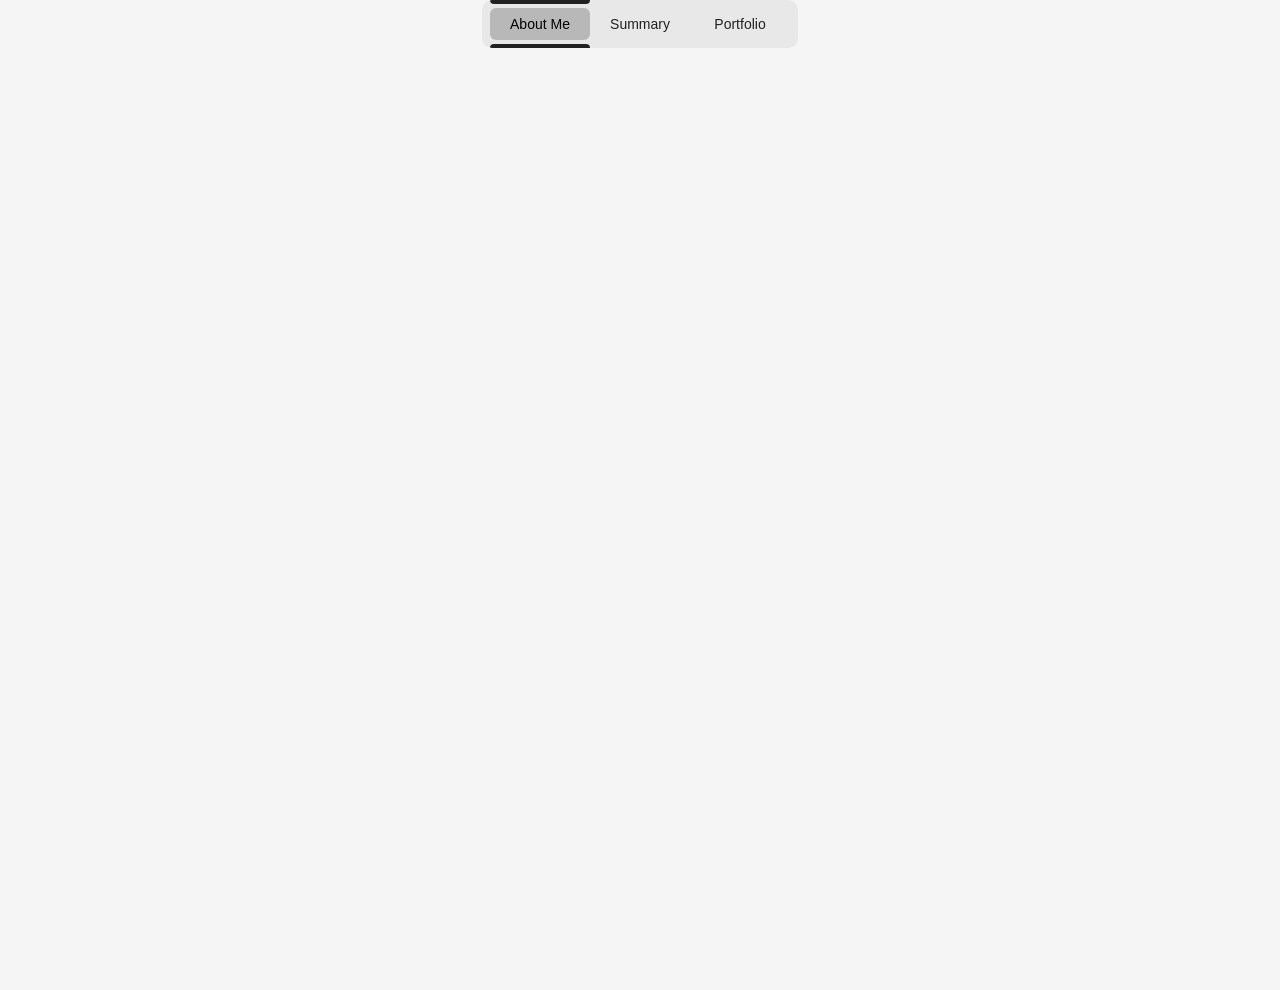
==== index.html @ 5b633ec9 "New test" ====
<!DOCTYPE html>
<html lang="en">
<head>
    <meta charset="UTF-8">
    <meta name="viewport" content="width=device-width, initial-scale=1.0">
    <title>Navneet || Main Dashboard</title>
    <link rel="stylesheet" href="/css/bottom_nav.css">
    <link rel="stylesheet" href="/css/main.css">
    <link rel="stylesheet" href="/css/photos.css">
</head>
<body>
<!-- From Uiverse.io by GustavoAlmeidaPuff --> 
<input type="checkbox" id="theme-mode" class="mode" hidden="" />
<div class="container">
  <div class="wrap">
    <input
      checked=""
      type="radio"
      id="rd-1"
      name="radio"
      class="rd-1"
      hidden=""
    />
    <label for="rd-1" class="label" style="--index: 0;"
      ><span>About Me</span></label
    >

    <input type="radio" id="rd-2" name="radio" class="rd-2" hidden="" />
    <label for="rd-2" class="label" style="--index: 1;"
      ><span>Summary</span></label
    >

    <input type="radio" id="rd-3" name="radio" class="rd-3" hidden="" />
    <label for="rd-3" class="label" style="--index: 2;"
      ><span>Portfolio</span></label
    >

    <div class="bar"></div>
    <div class="slidebar"></div>
  </div>
</div>

    <main>



    </main>

    <section id="photos">
        <!-- From Uiverse.io by ilkhoeri --> 
<div class="wrapper">
  <div class="inner" style="--quantity: 10;">
    <div class="card" style="--index: 0;--color-card: 142, 249, 252;">
      <div class="img"></div>
    </div>
    <div class="card" style="--index: 1;--color-card: 142, 252, 204;">
      <div class="img"></div>
    </div>
    <div class="card" style="--index: 2;--color-card: 142, 252, 157;">
      <div class="img"></div>
    </div>
    <div class="card" style="--index: 3;--color-card: 215, 252, 142;">
      <div class="img"></div>
    </div>
    <div class="card" style="--index: 4;--color-card: 252, 252, 142;">
      <div class="img"></div>
    </div>
    <div class="card" style="--index: 5;--color-card: 252, 208, 142;">
      <div class="img"></div>
    </div>
    <div class="card" style="--index: 6;--color-card: 252, 142, 142;">
      <div class="img"></div>
    </div>
    <div class="card" style="--index: 7;--color-card: 252, 142, 239;">
      <div class="img"></div>
    </div>
    <div class="card" style="--index: 8;--color-card: 204, 142, 252;">
      <div class="img"></div>
    </div>
    <div class="card" style="--index: 9;--color-card: 142, 202, 252;">
      <div class="img"></div>
    </div>
  </div>
</div>

    </section>
    
</body>
</html>
---- css/bottom_nav.css ----
/* From Uiverse.io by GustavoAlmeidaPuff */ 
/* theme-mode-style */
.mode + .container {
  --color-pure: #000;
  --color-primary: #e8e8e8;
  --color-secondary: #212121;
  --muted: #b8b8b8;
}
.mode:checked + .container {
  --color-pure: #fff;
  --color-primary: #212121;
  --color-secondary: #fff;
  --muted: #383838;
}
.container {
  position: absolute;
  width: 100%;
  height: 110%;
  display: flex;
    align-items: center;
  flex-direction: column;
}
.container .theme {
  color: var(--color-secondary);
  background-color: var(--color-primary);
  position: relative;
  cursor: pointer;
  z-index: 9;
  -webkit-user-select: none;
  user-select: none;
  border: 1px solid var(--muted);
  border-radius: calc(var(--round) - var(--p-y));
  margin-left: calc(var(--p-x) * 2);
  display: flex;
  align-items: center;
  justify-content: center;
  padding: 5px;
  transition: background-color 0.25s linear;
}
.container .theme:hover {
  background-color: var(--muted);
}
.container .theme::before {
  content: "";
  position: absolute;
  left: calc(var(--p-x) * -1);
  width: 1px;
  height: 100%;
  background-color: var(--muted);
}
.container .theme span {
  border: none;
  outline: none;
  background-color: transparent;
  padding: 0.125rem;
  border-radius: 9999px;
  align-items: center;
  justify-content: center;
}
.mode:checked + .container .theme span.light,
.mode + .container .theme span.dark {
  display: none;
}
.mode + .container .theme span.light,
.mode:checked + .container .theme span.dark {
  display: flex;
}
.container .theme svg {
  stroke-linejoin: round;
  stroke-linecap: round;
  stroke: currentColor;
  fill: none;
  height: 22px;
  width: 22px;
}

/* main style */
.wrap {
  --round: 10px;
  --p-x: 8px;
  --p-y: 4px;
  --w-label: 100px;
  display: flex;
  align-items: center;
  padding: var(--p-y) var(--p-x);
  position: relative;
  background: var(--color-primary);
  border-radius: var(--round);
  max-width: 100%;
  overflow-x: auto;
  scrollbar-width: none;
  -webkit-overflow-scrolling: touch;
  top: 0;
  z-index: 1;
}

.wrap input {
  height: 0;
  width: 0;
  position: absolute;
  overflow: hidden;
  display: none;
  visibility: hidden;
}

.label {
  cursor: pointer;
  outline: none;
  font-size: 0.875rem;
  letter-spacing: initial;
  font-weight: 500;
  color: var(--color-secondary);
  background: transparent;
  padding: 12px 16px;
  width: var(--w-label);
  min-width: var(--w-label);
  text-decoration: none;
  -webkit-user-select: none;
  user-select: none;
  transition: color 0.25s ease;
  outline-offset: -6px;
  display: flex;
  align-items: center;
  justify-content: center;
  position: relative;
  z-index: 2;
  -webkit-tap-highlight-color: transparent;
}
.label span {
  overflow: hidden;
  display: -webkit-box;
  -webkit-box-orient: vertical;
  -webkit-line-clamp: 1;
}

.wrap input[class*="rd-"]:checked + label {
  color: var(--color-pure);
}

.bar {
  display: flex;
  align-items: center;
  justify-content: center;
  flex-shrink: 0;
  position: absolute;
  transform-origin: 0 0 0;
  height: 100%;
  width: var(--w-label);
  z-index: 0;
  transition: transform 0.5s cubic-bezier(0.33, 0.83, 0.99, 0.98);
}
.bar::before,
.bar::after {
  content: "";
  position: absolute;
  height: 4px;
  width: 100%;
  background: var(--color-secondary);
}
.bar::before {
  top: 0;
  border-radius: 0 0 9999px 9999px;
}
.bar::after {
  bottom: 0;
  border-radius: 9999px 9999px 0 0;
}

.slidebar {
  position: absolute;
  height: calc(100% - (var(--p-y) * 4));
  width: var(--w-label);
  border-radius: calc(var(--round) - var(--p-y));
  background: var(--muted);
  transform-origin: 0 0 0;
  z-index: 0;
  transition: transform 0.5s cubic-bezier(0.33, 0.83, 0.99, 0.98);
}

.rd-1:checked ~ .bar,
.rd-1:checked ~ .slidebar,
.rd-1 + label:hover ~ .slidebar {
  transform: translateX(0) scaleX(1);
}
.rd-2:checked ~ .bar,
.rd-2:checked ~ .slidebar,
.rd-2 + label:hover ~ .slidebar {
  transform: translateX(100%) scaleX(1);
}
.rd-3:checked ~ .bar,
.rd-3:checked ~ .slidebar,
.rd-3 + label:hover ~ .slidebar {
  transform: translateX(200%) scaleX(1);
}
---- css/main.css ----
*{
    margin: 0;
    padding: 0;
    box-sizing: border-box;
}

body{
    font-family: 'Poppins', sans-serif;
    background-color: #f5f5f5;
    box-sizing: border-box;
    margin: 0;
    padding: 0;
}

header{
    background-color: #333;
    color: #fff;
    padding: 20px;
    text-align: center;
}

a{
    color: #fff;
    text-decoration: none;
    margin: 0 15px;
}
---- css/photos.css ----
/* From Uiverse.io by ilkhoeri */ 
.wrapper {
  width: 100%;
  height: 100%;
  position: relative;
  text-align: center;
  display: flex;
  align-items: center;
  justify-content: center;
  overflow: hidden;
}

.inner {
  --w: 100px;
  --h: 150px;
  --translateZ: calc((var(--w) + var(--h)) + 0px);
  --rotateX: -15deg;
  --perspective: 1000px;
  position: absolute;
  width: var(--w);
  height: var(--h);
  top: 25%;
  left: calc(50% - (var(--w) / 2) - 2.5px);
  z-index: 2;
  transform-style: preserve-3d;
  transform: perspective(var(--perspective));
  animation: rotating 20s linear infinite; /* */
}
@keyframes rotating {
  from {
    transform: perspective(var(--perspective)) rotateX(var(--rotateX))
      rotateY(0);
  }
  to {
    transform: perspective(var(--perspective)) rotateX(var(--rotateX))
      rotateY(1turn);
  }
}

.card {
  position: absolute;
  border: 2px solid rgba(var(--color-card));
  border-radius: 12px;
  overflow: hidden;
  inset: 0;
  transform: rotateY(calc((360deg / var(--quantity)) * var(--index)))
    translateZ(var(--translateZ));
}

.img {
  width: 100%;
  height: 100%;
  object-fit: cover;
  background: #0000
    radial-gradient(
      circle,
      rgba(var(--color-card), 0.2) 0%,
      rgba(var(--color-card), 0.6) 80%,
      rgba(var(--color-card), 0.9) 100%
    );
}
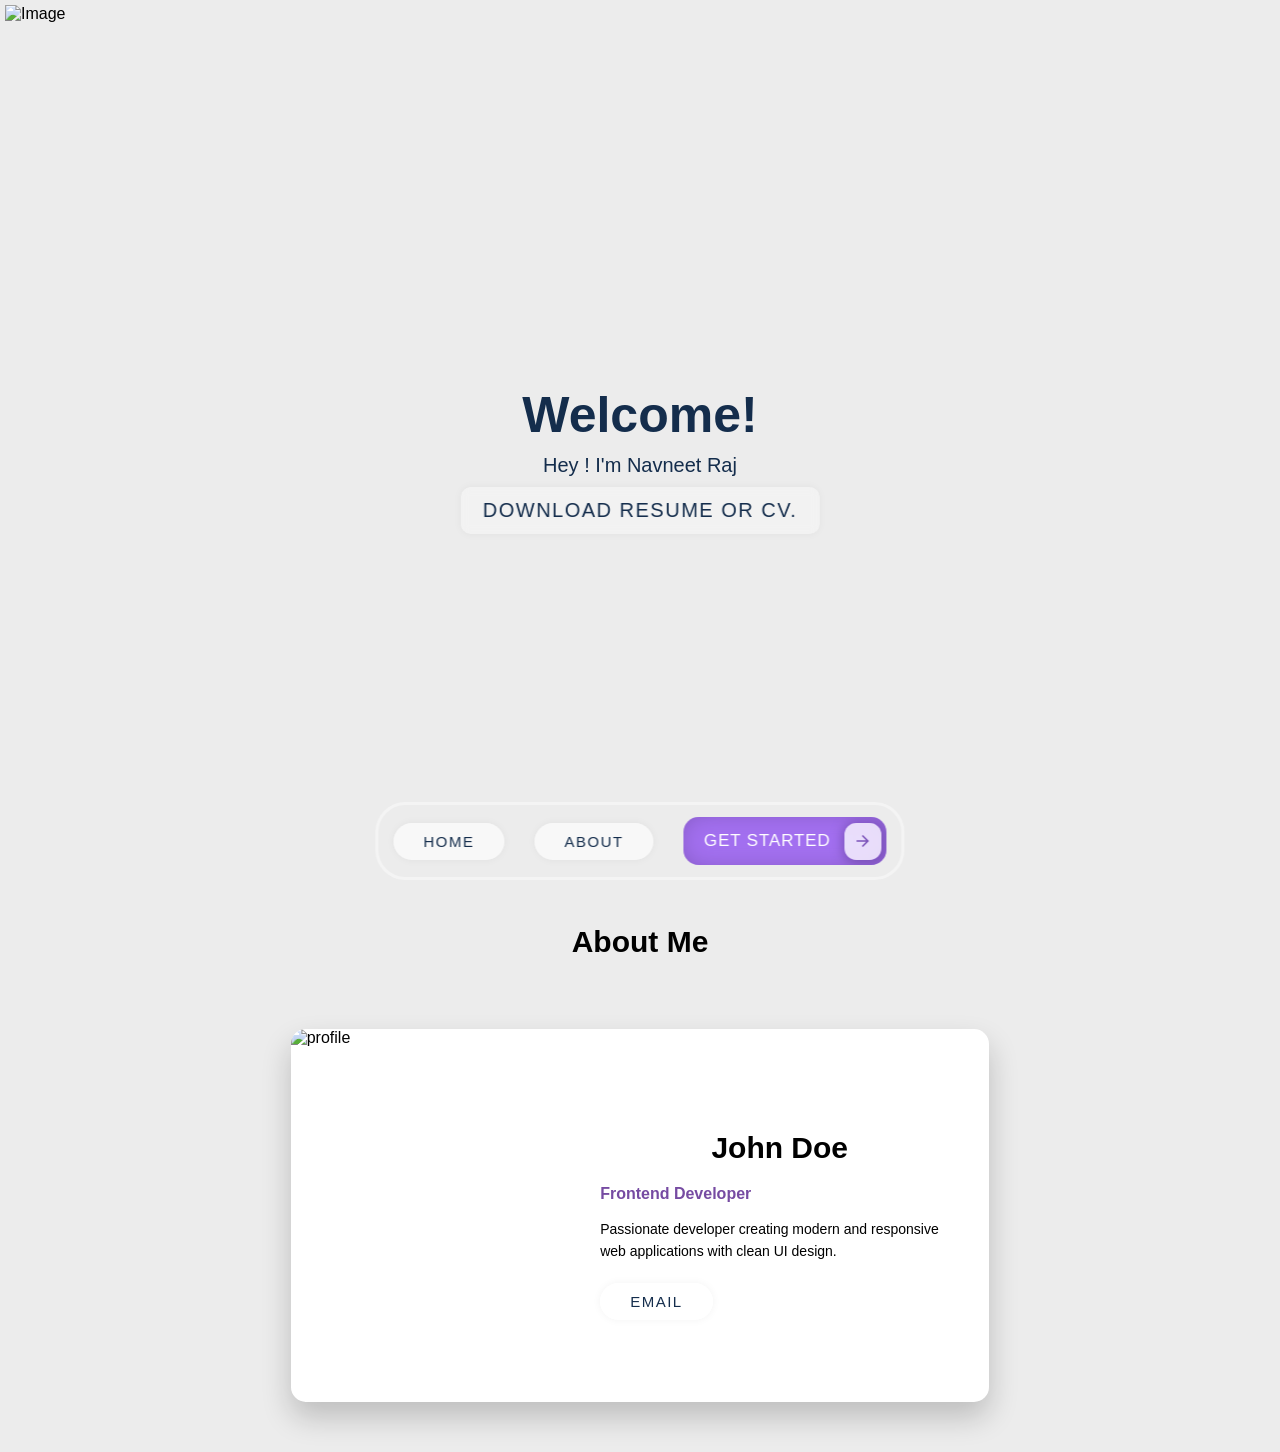
==== commit f9873e62: "updates" ====
--- a/index.html
+++ b/index.html
@@ -1,89 +1,93 @@
 <!DOCTYPE html>
 <html lang="en">
+
 <head>
-    <meta charset="UTF-8">
-    <meta name="viewport" content="width=device-width, initial-scale=1.0">
-    <title>Navneet || Main Dashboard</title>
-    <link rel="stylesheet" href="/css/bottom_nav.css">
-    <link rel="stylesheet" href="/css/main.css">
-    <link rel="stylesheet" href="/css/photos.css">
+  <meta charset="UTF-8">
+  <meta name="viewport" content="width=device-width, initial-scale=1.0">
+  <title>Navneet || Main Dashboard</title>
+  <link rel="stylesheet" href="https://cdnjs.cloudflare.com/ajax/libs/font-awesome/6.5.1/css/all.min.css">
+
+  <script type="module" src="https://unpkg.com/ionicons@7.1.0/dist/ionicons/ionicons.esm.js"></script>
+  <script nomodule src="https://unpkg.com/ionicons@7.1.0/dist/ionicons/ionicons.js"></script>
+  <link rel="stylesheet" href="/css/about.css">
+  <link rel="stylesheet" href="/css/loading_img.css">
+  <link rel="stylesheet" href="/css/home.css">
+  <link rel="stylesheet" href="/css/theme.css">
+  <link rel="stylesheet" href="/css/bottom_nav.css">
+  <link rel="stylesheet" href="/css/main.css">
+  <link rel="stylesheet" href="/css/photos.css">
 </head>
+
 <body>
-<!-- From Uiverse.io by GustavoAlmeidaPuff --> 
-<input type="checkbox" id="theme-mode" class="mode" hidden="" />
-<div class="container">
-  <div class="wrap">
-    <input
-      checked=""
-      type="radio"
-      id="rd-1"
-      name="radio"
-      class="rd-1"
-      hidden=""
-    />
-    <label for="rd-1" class="label" style="--index: 0;"
-      ><span>About Me</span></label
-    >
+  <div class="bottom-nav">
+    <a href="index.html"><button class="btns">Home</button></a>
+    <a href="#about-section"><button class="btns">About</button></a>
+    <a href="lunch">
+      <button class="get-started-btn">
+        Get started
+        <div class="icon">
+          <svg height="24" width="24" viewBox="0 0 24 24" xmlns="http://www.w3.org/2000/svg">
+            <path d="M0 0h24v24H0z" fill="none"></path>
+            <path d="M16.172 11l-5.364-5.364 1.414-1.414L20 12l-7.778 7.778-1.414-1.414L16.172 13H4v-2z"
+              fill="currentColor"></path>
+          </svg>
+        </div>
+      </button>
+    </a>
+  </div>
+  <section id="home-section">
+    <div class="image-container">
+      <img class="img-hero"
+        src="https://imgs.search.brave.com/Tbr9HXO5jw3wEn_ug9ul8e3k03QmHyUczsgL6UG-c9g/rs:fit:860:0:0:0/g:ce/aHR0cHM6Ly93YWxs/cGFwZXJjYXZlLmNv/bS93cC93cDU0MTA5/NDcuanBn"
+        alt="Image">
+      <div class="overlay">
+        <h2>Welcome!</h2>
+        <p>Hey ! I'm Navneet Raj</p>
+        <a target="_blank"
+          href="https://firebasestorage.googleapis.com/v0/b/moco-player-f396a.appspot.com/o/sachinpro.surge.sh%2FCV%20Or%20Resume.pdf?alt=media&token=94b53791-aab0-41f3-ab4e-8ff93567138c">
+          <button>Download Resume or CV.</button>
+        </a>
+      </div>
+    </div>
+  </section>
+  <h2>About Me</h2>
+  <section id="about-section">
 
-    <input type="radio" id="rd-2" name="radio" class="rd-2" hidden="" />
-    <label for="rd-2" class="label" style="--index: 1;"
-      ><span>Summary</span></label
-    >
+    <div class="about-container">
+      <div class="card">
 
-    <input type="radio" id="rd-3" name="radio" class="rd-3" hidden="" />
-    <label for="rd-3" class="label" style="--index: 2;"
-      ><span>Portfolio</span></label
-    >
+        <!-- LEFT COLUMN (IMAGE) -->
+        <div class="img-box">
+          <img src="https://images.pexels.com/photos/220453/pexels-photo-220453.jpeg" alt="profile">
 
-    <div class="bar"></div>
-    <div class="slidebar"></div>
-  </div>
-</div>
+          <div class="img-overlay">
+            <h3>John Doe</h3>
+            <p>Frontend Developer</p>
 
-    <main>
+            <div class="icons">
+              <a href="#"><i class="fa-brands fa-facebook-f"></i></a>
+              <a href="#"><i class="fa-brands fa-instagram"></i></a>
+              <a href="#"><i class="fa-brands fa-linkedin-in"></i></a>
+            </div>
+          </div>
+        </div>
+
+        <!-- RIGHT COLUMN (INFO) -->
+        <div class="content">
+          <h2>John Doe</h2>
+          <h4>Frontend Developer</h4>
+          <p>
+            Passionate developer creating modern and responsive
+            web applications with clean UI design.
+          </p>
+          <button>email</button>
+        </div>
+
+      </div>
 
 
+  </section>
 
-    </main>
+</body>
 
-    <section id="photos">
-        <!-- From Uiverse.io by ilkhoeri --> 
-<div class="wrapper">
-  <div class="inner" style="--quantity: 10;">
-    <div class="card" style="--index: 0;--color-card: 142, 249, 252;">
-      <div class="img"></div>
-    </div>
-    <div class="card" style="--index: 1;--color-card: 142, 252, 204;">
-      <div class="img"></div>
-    </div>
-    <div class="card" style="--index: 2;--color-card: 142, 252, 157;">
-      <div class="img"></div>
-    </div>
-    <div class="card" style="--index: 3;--color-card: 215, 252, 142;">
-      <div class="img"></div>
-    </div>
-    <div class="card" style="--index: 4;--color-card: 252, 252, 142;">
-      <div class="img"></div>
-    </div>
-    <div class="card" style="--index: 5;--color-card: 252, 208, 142;">
-      <div class="img"></div>
-    </div>
-    <div class="card" style="--index: 6;--color-card: 252, 142, 142;">
-      <div class="img"></div>
-    </div>
-    <div class="card" style="--index: 7;--color-card: 252, 142, 239;">
-      <div class="img"></div>
-    </div>
-    <div class="card" style="--index: 8;--color-card: 204, 142, 252;">
-      <div class="img"></div>
-    </div>
-    <div class="card" style="--index: 9;--color-card: 142, 202, 252;">
-      <div class="img"></div>
-    </div>
-  </div>
-</div>
-
-    </section>
-    
-</body>
 </html>
--- a/css/about.css
+++ b/css/about.css
@@ -0,0 +1,144 @@
+.about-container {
+  width: 100%;
+  display: flex;
+  justify-content: center;  /* horizontal center */
+  align-items: center;      /* vertical center */
+  border-radius: 15px;
+  cursor: pointer;
+
+  animation: appear linear;
+  animation-timeline: view();
+  animation-range: entry 0% cover 40%;
+  transition: transform 0.3s;
+}
+@keyframes appear {
+  from{
+    opacity: 0;
+    scale: 0.4;
+  }
+  
+  to{
+    opacity: 1;
+    scale: 1;
+  }
+}
+
+
+.card {
+  width: auto;
+  max-width: 700px;
+  display: flex;
+  justify-content: center;
+  align-items: center;
+  justify-items: center;
+  background: #fff;
+  border-radius: 15px;
+  overflow: hidden;
+  box-shadow: 0 15px 30px rgba(0,0,0,0.2);
+}
+
+/* IMAGE SECTION */
+.img-box {
+  position: relative;
+  width: 40%;
+  overflow: hidden;
+}
+
+.img-box img {
+  width: 100%;
+  aspect-ratio: 3/4;
+  height: 100%;
+  object-fit: cover;
+  display: block;
+  transition: 0.4s;
+}
+
+/* OVERLAY */
+.img-overlay {
+  position: absolute;
+  bottom: 0;
+  left: 0;
+  width: 100%;
+  height: 100%;
+  background: rgba(0,0,0,0.75);
+  color: #fff;
+
+  display: flex;
+  flex-direction: column;
+  justify-content: center;
+  align-items: center;
+
+  opacity: 0;
+  transition: 0.4s ease;
+  text-align: center;
+  padding: 20px;
+}
+
+.img-overlay h3 {
+  font-size: 24px;
+  margin-bottom: 5px;
+}
+.img-overlay p {
+  font-size: 16px;
+  line-height: 1.5;
+  margin-bottom: 10px;
+}
+/* SHOW ONLY WHEN IMAGE IS HOVERED */
+.img-box:hover .img-overlay {
+  opacity: 1;
+}
+
+.img-box:hover img {
+  transform: scale(1.1);
+}
+
+/* ICONS */
+.icons {
+  margin-top: 15px;
+}
+
+.icons a {
+  color: #fff;
+  background-color: rgb(142, 135, 135);
+  padding: 10px 15px 10px;
+  border-radius: 10px;
+  margin: 0 8px;
+  font-size: 18px;
+  transition: 0.3s;
+}
+
+.icons a:hover {
+  color: #667eea;
+  transform: scale(1.2);
+}
+
+/* CONTENT SECTION */
+.content {
+  width: 60%;
+  padding: 30px;
+}
+
+.content h4 {
+  color: #764ba2;
+  margin-bottom: 15px;
+}
+
+.content p {
+  font-size: 14px;
+  margin-bottom: 20px;
+  line-height: 1.6;
+}
+
+button {
+  padding: 10px 20px;
+  border: none;
+  background: #667eea;
+  color: #fff;
+  border-radius: 25px;
+  cursor: pointer;
+  transition: 0.3s;
+}
+
+button:hover {
+  background: #764ba2;
+}
--- a/css/home.css
+++ b/css/home.css
@@ -0,0 +1,60 @@
+ /* Container for the image */
+ .image-container {
+    position: relative;
+    margin: 5px;
+
+    background-repeat: no-repeat;
+     display: flex;
+  align-items: center;
+  justify-items: center;
+  justify-content: center;
+  }
+
+  /* The image */
+  .image-container .img-hero {
+    width: 100%; /* Adjust the size as needed */
+    height: 100vh;
+    object-fit: cover;
+    
+  }
+ /* .image-container .img-hero:hover{
+    transform: scale(
+      1.05
+    ); 
+ } */
+  /* Overlay for text and button */
+  .overlay {
+    position: absolute;
+    top: 50%;
+    left: 50%;
+    transform: translate(-50%, -50%);
+    text-align: center;
+  }
+
+  /* Styling for the text */
+  .overlay h2 {
+    font-size: 50px;
+    margin: 10px;
+  }
+  .overlay p{
+    font-size: 20px;
+    margin: 10px;
+  }
+
+  /* Styling for the button */
+  .overlay button {
+    padding: 10px 20px;
+    font-size: 20px;
+    border-radius: 10px;
+    background-color: rgba(255, 255, 255, 0.338);
+    border: 2px transparent solid;
+    backdrop-filter:blur(5px);
+    -webkit-backdrop-filter: blur(10px);
+    cursor: pointer;
+  }
+
+  .overlay button:hover {
+    padding: 10px 20px;
+    border: 2px rgb(255, 255, 255) solid;
+    background-color: rgba(255, 255, 255, 0.15);
+  }
--- a/css/theme.css
+++ b/css/theme.css
@@ -0,0 +1,34 @@
+
+*{
+    margin: 0;
+    padding: 0;
+    box-sizing: border-box;
+}
+
+:root {
+    --primary-color: #142d4c;
+    --secondary-color: #9fd3c7;
+    --accent-color:  #385170;
+    --background-color: #ececec;
+    --text-color: #142d4c;
+}
+
+body{
+    background-color: var(--background-color);
+}
+
+.bottom-nav a{
+    color: var(--text-color);
+    text-decoration: none;
+}
+.overlay {
+    color: var(--text-color);
+}
+
+button{
+    color: var(--text-color);
+}
+
+/* .about-container{
+    background: var(--accent-color);
+} */
--- a/css/bottom_nav.css
+++ b/css/bottom_nav.css
@@ -1,194 +1,128 @@
-/* From Uiverse.io by GustavoAlmeidaPuff */ 
-/* theme-mode-style */
-.mode + .container {
-  --color-pure: #000;
-  --color-primary: #e8e8e8;
-  --color-secondary: #212121;
-  --muted: #b8b8b8;
+.bottom-nav {
+  position: fixed;
+  bottom: 20px;
+  left: 50%;
+  transform: translateX(-50%);
+  width: auto;
+  max-width: 600px;
+  background: hsl(0%, 0%, 100%, 0.2);
+  backdrop-filter: blur(2px);
+  -webkit-backdrop-filter: blur(15px);
+  border-radius: 30px;
+  display: flex;
+  justify-content: space-around;
+  align-items: center;
+  padding: 12px 0;
+  border: 3px solid rgba(255, 255, 255, 0.447);
+  box-shadow: inset 0 0 8px 1px hsl(0%, 0%, 100%, 0.2);
+  z-index: 100;
 }
-.mode:checked + .container {
-  --color-pure: #fff;
-  --color-primary: #212121;
-  --color-secondary: #fff;
-  --muted: #383838;
+
+.bottom-nav a {
+  text-decoration: none;
+  font-size: 14px;
+  display: flex;
+  flex-direction: column;
+  align-items: center;
+  transition:
+    color 0.3s,
+    transform 0.2s;
 }
-.container {
+
+.bottom-nav a:hover {
+  transform: translateY(-3px);
+}
+
+.bottom-nav i {
+  font-size: 22px;
+  margin-bottom: 4px;
+}
+
+
+.get-started-btn {
+  background: #a370f0;
+  color: white;
+  font-family: inherit;
+  padding: 0.35em;
+  padding-left: 1.2em;
+  font-size: 17px;
+  font-weight: 500;
+  border-radius: 0.9em;
+  border: none;
+  letter-spacing: 0.05em;
+  display: flex;
+  align-items: center;
+  box-shadow: inset 0 0 1.6em -0.6em #714da6;
+  overflow: hidden;
+  position: relative;
+  height: 2.8em;
+  padding-right: 3.3em;
+  cursor: pointer;
+}
+
+.get-started-btn .icon {
+  background: rgba(255, 255, 255, 0.77);
+  backdrop-filter: blur(5px);
+  margin-left: 1em;
   position: absolute;
-  width: 100%;
-  height: 110%;
-  display: flex;
-    align-items: center;
-  flex-direction: column;
-}
-.container .theme {
-  color: var(--color-secondary);
-  background-color: var(--color-primary);
-  position: relative;
-  cursor: pointer;
-  z-index: 9;
-  -webkit-user-select: none;
-  user-select: none;
-  border: 1px solid var(--muted);
-  border-radius: calc(var(--round) - var(--p-y));
-  margin-left: calc(var(--p-x) * 2);
   display: flex;
   align-items: center;
   justify-content: center;
-  padding: 5px;
-  transition: background-color 0.25s linear;
-}
-.container .theme:hover {
-  background-color: var(--muted);
-}
-.container .theme::before {
-  content: "";
-  position: absolute;
-  left: calc(var(--p-x) * -1);
-  width: 1px;
-  height: 100%;
-  background-color: var(--muted);
-}
-.container .theme span {
-  border: none;
-  outline: none;
-  background-color: transparent;
-  padding: 0.125rem;
-  border-radius: 9999px;
-  align-items: center;
-  justify-content: center;
-}
-.mode:checked + .container .theme span.light,
-.mode + .container .theme span.dark {
-  display: none;
-}
-.mode + .container .theme span.light,
-.mode:checked + .container .theme span.dark {
-  display: flex;
-}
-.container .theme svg {
-  stroke-linejoin: round;
-  stroke-linecap: round;
-  stroke: currentColor;
-  fill: none;
-  height: 22px;
-  width: 22px;
+  height: 2.2em;
+  width: 2.2em;
+  border-radius: 0.7em;
+  box-shadow: 0.1em 0.1em 0.6em 0.2em #7b52b9;
+  right: 0.3em;
+  transition: all 0.3s;
 }
 
-/* main style */
-.wrap {
-  --round: 10px;
-  --p-x: 8px;
-  --p-y: 4px;
-  --w-label: 100px;
-  display: flex;
-  align-items: center;
-  padding: var(--p-y) var(--p-x);
-  position: relative;
-  background: var(--color-primary);
-  border-radius: var(--round);
-  max-width: 100%;
-  overflow-x: auto;
-  scrollbar-width: none;
-  -webkit-overflow-scrolling: touch;
-  top: 0;
-  z-index: 1;
+.get-started-btn:hover .icon {
+  width: calc(100% - 0.6em);
 }
 
-.wrap input {
-  height: 0;
-  width: 0;
-  position: absolute;
-  overflow: hidden;
-  display: none;
-  visibility: hidden;
+.get-started-btn .icon svg {
+  width: 1.1em;
+  transition: transform 0.3s;
+  color: #7b52b9;
 }
 
-.label {
-  cursor: pointer;
-  outline: none;
-  font-size: 0.875rem;
-  letter-spacing: initial;
-  font-weight: 500;
-  color: var(--color-secondary);
-  background: transparent;
-  padding: 12px 16px;
-  width: var(--w-label);
-  min-width: var(--w-label);
-  text-decoration: none;
-  -webkit-user-select: none;
-  user-select: none;
-  transition: color 0.25s ease;
-  outline-offset: -6px;
-  display: flex;
-  align-items: center;
-  justify-content: center;
-  position: relative;
-  z-index: 2;
-  -webkit-tap-highlight-color: transparent;
-}
-.label span {
-  overflow: hidden;
-  display: -webkit-box;
-  -webkit-box-orient: vertical;
-  -webkit-line-clamp: 1;
+.get-started-btn:hover .icon svg {
+  transform: translateX(0.1em);
 }
 
-.wrap input[class*="rd-"]:checked + label {
-  color: var(--color-pure);
+.get-started-btn:active .icon {
+  transform: scale(0.95);
 }
 
-.bar {
-  display: flex;
-  align-items: center;
-  justify-content: center;
-  flex-shrink: 0;
-  position: absolute;
-  transform-origin: 0 0 0;
-  height: 100%;
-  width: var(--w-label);
-  z-index: 0;
-  transition: transform 0.5s cubic-bezier(0.33, 0.83, 0.99, 0.98);
-}
-.bar::before,
-.bar::after {
-  content: "";
-  position: absolute;
-  height: 4px;
-  width: 100%;
-  background: var(--color-secondary);
-}
-.bar::before {
-  top: 0;
-  border-radius: 0 0 9999px 9999px;
-}
-.bar::after {
-  bottom: 0;
-  border-radius: 9999px 9999px 0 0;
+
+
+/* From Uiverse.io by barisdogansutcu */ 
+button {
+  padding: 10px 30px;
+  border-radius: 20px;
+  cursor: pointer;
+  border: 0;
+  background-color: rgba(255, 255, 255, 0.642);
+  box-shadow: rgb(0 0 0 / 5%) 0 0 8px;
+  letter-spacing: 1.5px;
+  text-transform: uppercase;
+  backdrop-filter: blur(5px);
+  font-size: 15px;
+  transition: all 0.5s ease;
 }
 
-.slidebar {
-  position: absolute;
-  height: calc(100% - (var(--p-y) * 4));
-  width: var(--w-label);
-  border-radius: calc(var(--round) - var(--p-y));
-  background: var(--muted);
-  transform-origin: 0 0 0;
-  z-index: 0;
-  transition: transform 0.5s cubic-bezier(0.33, 0.83, 0.99, 0.98);
+button:hover {
+  letter-spacing: 3px;
+  background-color: hsl(261deg 80% 48%);
+  color: hsl(0, 0%, 100%);
+  box-shadow: rgb(93 24 220) 0px 7px 29px 0px;
 }
 
-.rd-1:checked ~ .bar,
-.rd-1:checked ~ .slidebar,
-.rd-1 + label:hover ~ .slidebar {
-  transform: translateX(0) scaleX(1);
+button:active {
+  letter-spacing: 3px;
+  background-color: hsl(261deg 80% 48%);
+  color: hsl(0, 0%, 100%);
+  box-shadow: rgb(93 24 220) 0px 0px 0px 0px;
+  transform: translateY(10px);
+  transition: 100ms;
 }
-.rd-2:checked ~ .bar,
-.rd-2:checked ~ .slidebar,
-.rd-2 + label:hover ~ .slidebar {
-  transform: translateX(100%) scaleX(1);
-}
-.rd-3:checked ~ .bar,
-.rd-3:checked ~ .slidebar,
-.rd-3 + label:hover ~ .slidebar {
-  transform: translateX(200%) scaleX(1);
-}
--- a/css/main.css
+++ b/css/main.css
@@ -1,26 +1,39 @@
-*{
-    margin: 0;
-    padding: 0;
-    box-sizing: border-box;
+* {
+  margin: 0;
+  padding: 0;
+  box-sizing: border-box;
 }
 
-body{
-    font-family: 'Poppins', sans-serif;
-    background-color: #f5f5f5;
-    box-sizing: border-box;
-    margin: 0;
-    padding: 0;
+body {
+  font-family: "Poppins", sans-serif;
+  box-sizing: border-box;
+  margin: 0;
+  padding: 0;
 }
 
-header{
-    background-color: #333;
-    color: #fff;
-    padding: 20px;
-    text-align: center;
+header {
+  background-color: #333;
+  color: #fff;
+  padding: 20px;
+  text-align: center;
 }
 
-a{
-    color: #fff;
-    text-decoration: none;
-    margin: 0 15px;
-}+a {
+  color: #fff;
+  text-decoration: none;
+  margin: 0 15px;
+}
+
+#about-section {
+  padding: 50px;
+  display: flex;
+  justify-content: center;
+  align-items: center;
+  justify-items: center;
+}
+h2 {
+  align-items: center;
+  text-align: center;
+  margin: 20px;
+  font-size: 30px;
+}
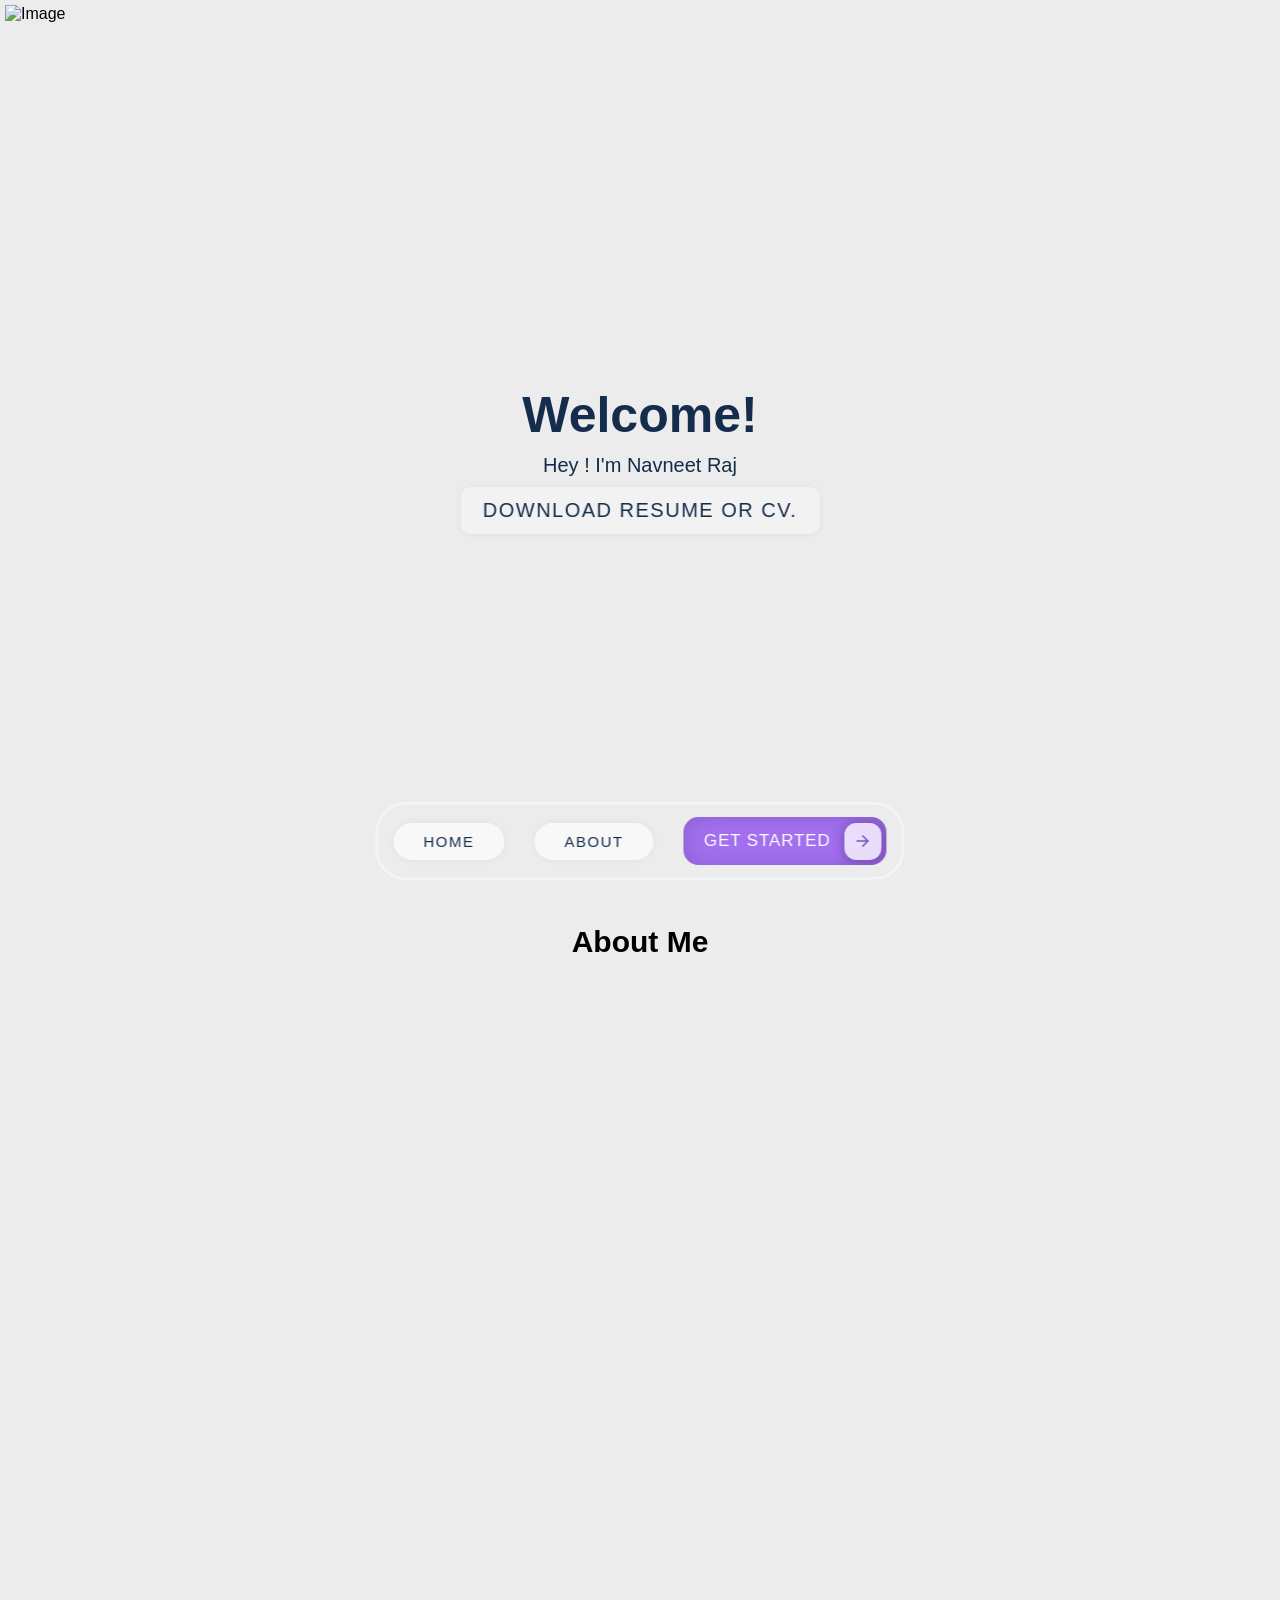
==== commit 81791816: "about" ====
--- a/index.html
+++ b/index.html
@@ -61,8 +61,11 @@
           <img src="https://images.pexels.com/photos/220453/pexels-photo-220453.jpeg" alt="profile">
 
           <div class="img-overlay">
-            <h3>John Doe</h3>
-            <p>Frontend Developer</p>
+            <div class="info-about-overlay">
+              <h3>John Doe</h3>
+              <p>Frontend Developer</p>
+            </div>
+
 
             <div class="icons">
               <a href="#"><i class="fa-brands fa-facebook-f"></i></a>
--- a/css/about.css
+++ b/css/about.css
@@ -25,8 +25,8 @@
 
 
 .card {
-  width: auto;
-  max-width: 700px;
+  width: 100%;
+  max-width: 1000px;
   display: flex;
   justify-content: center;
   align-items: center;
@@ -35,6 +35,7 @@
   border-radius: 15px;
   overflow: hidden;
   box-shadow: 0 15px 30px rgba(0,0,0,0.2);
+  margin-bottom: 60px;
 }
 
 /* IMAGE SECTION */
@@ -60,7 +61,7 @@
   left: 0;
   width: 100%;
   height: 100%;
-  background: rgba(0,0,0,0.75);
+  background: rgba(47, 47, 47, 0.75);
   color: #fff;
 
   display: flex;
@@ -83,6 +84,14 @@
   line-height: 1.5;
   margin-bottom: 10px;
 }
+.info-about-overlay {
+  margin-bottom: 15px;
+  background: rgba(165, 165, 165, 0.319);
+  padding: 10px 10px 5px;
+  width: 100%;
+  backdrop-filter: blur(5px);
+  border-radius: 10px;
+}
 /* SHOW ONLY WHEN IMAGE IS HOVERED */
 .img-box:hover .img-overlay {
   opacity: 1;
@@ -98,8 +107,8 @@
 }
 
 .icons a {
-  color: #fff;
-  background-color: rgb(142, 135, 135);
+  color: #142d4c;
+  background-color: #9fd3c7;
   padding: 10px 15px 10px;
   border-radius: 10px;
   margin: 0 8px;
@@ -108,7 +117,8 @@
 }
 
 .icons a:hover {
-  color: #667eea;
+  background: #9fd3c7;
+  color: #0090fe;
   transform: scale(1.2);
 }
 
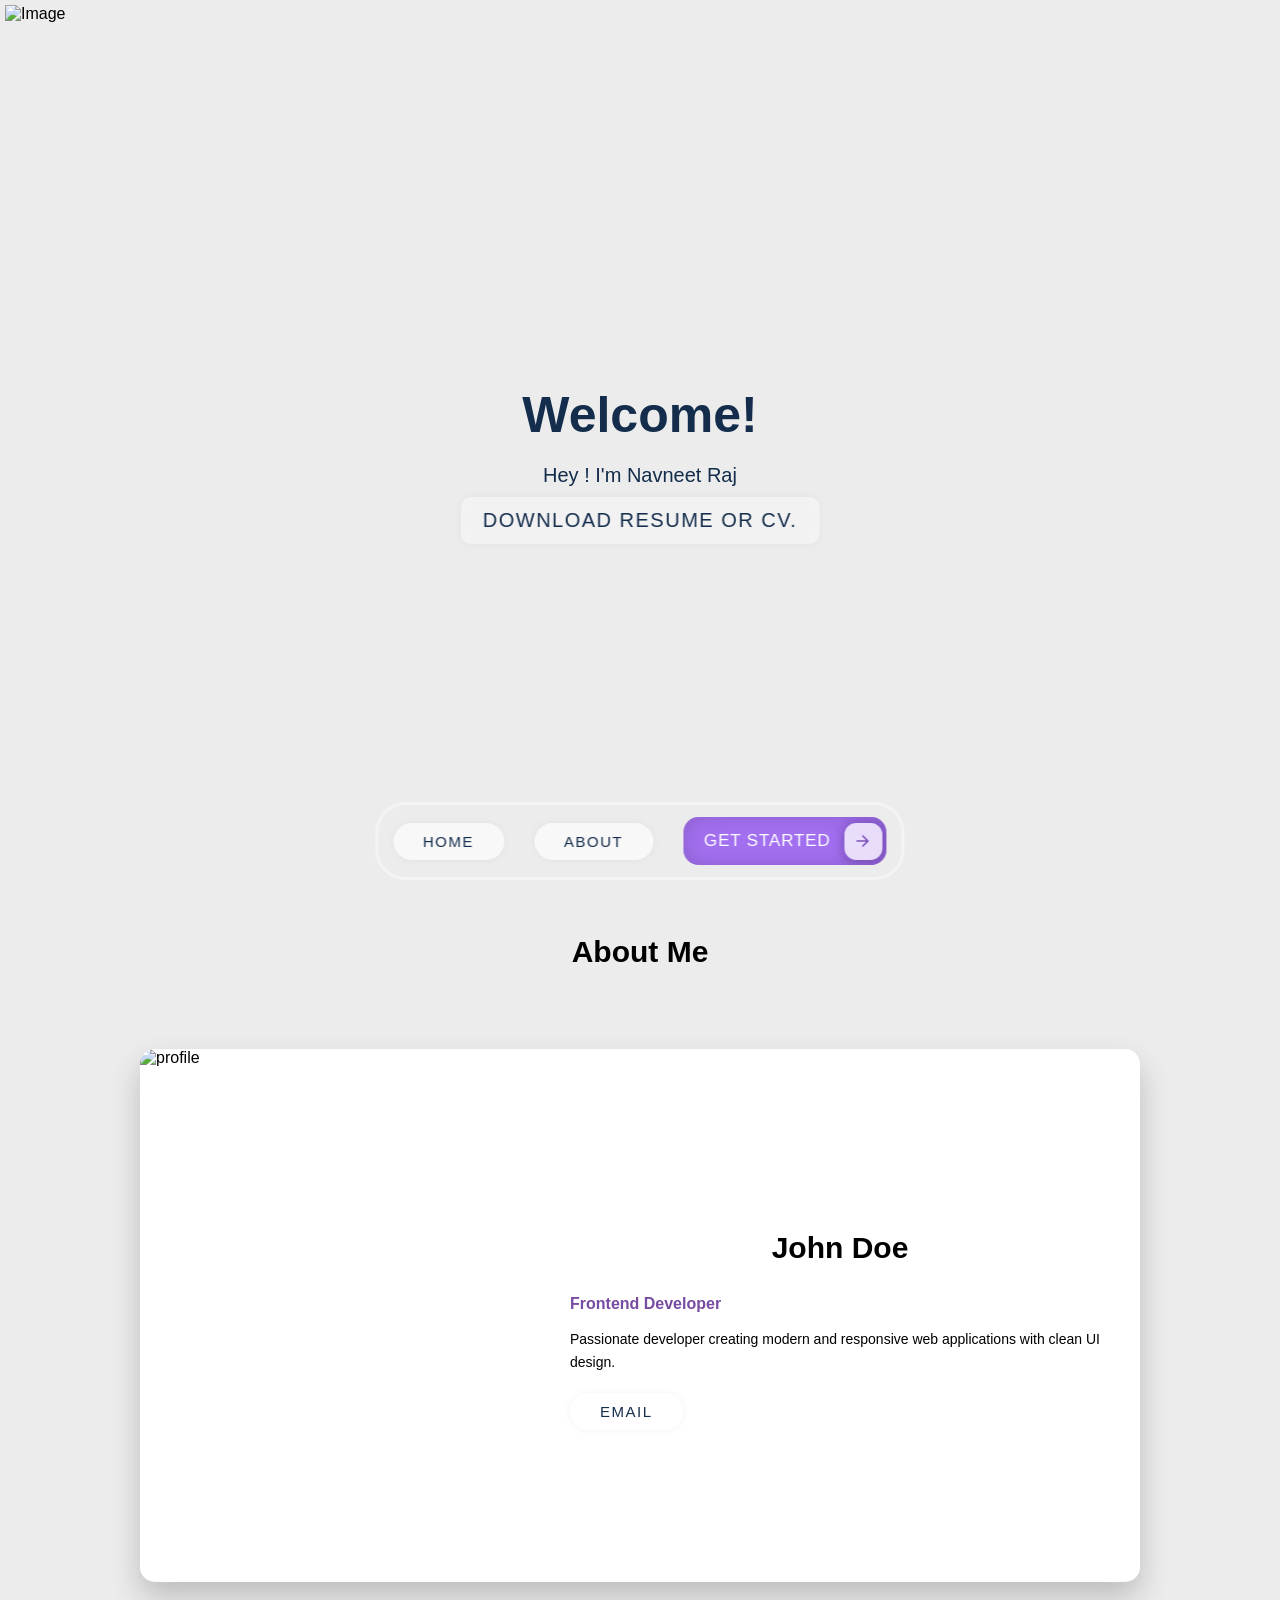
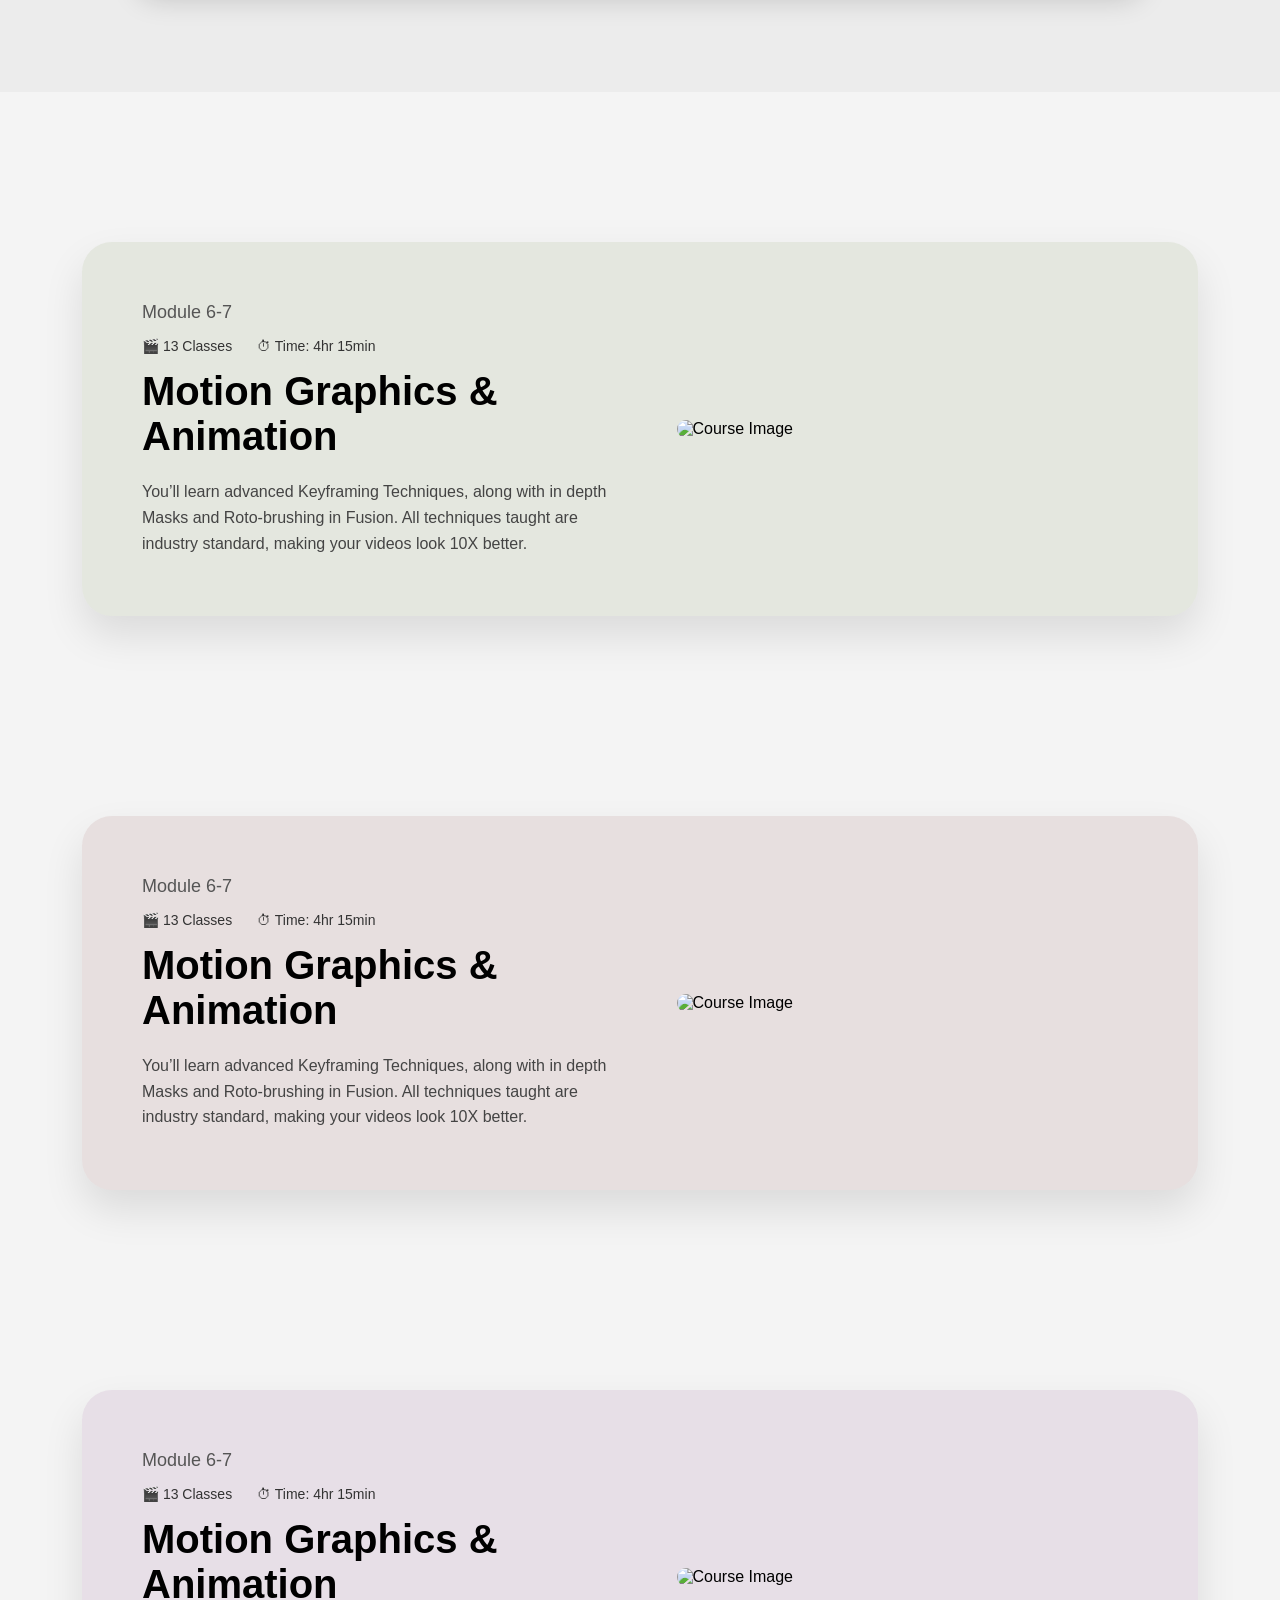
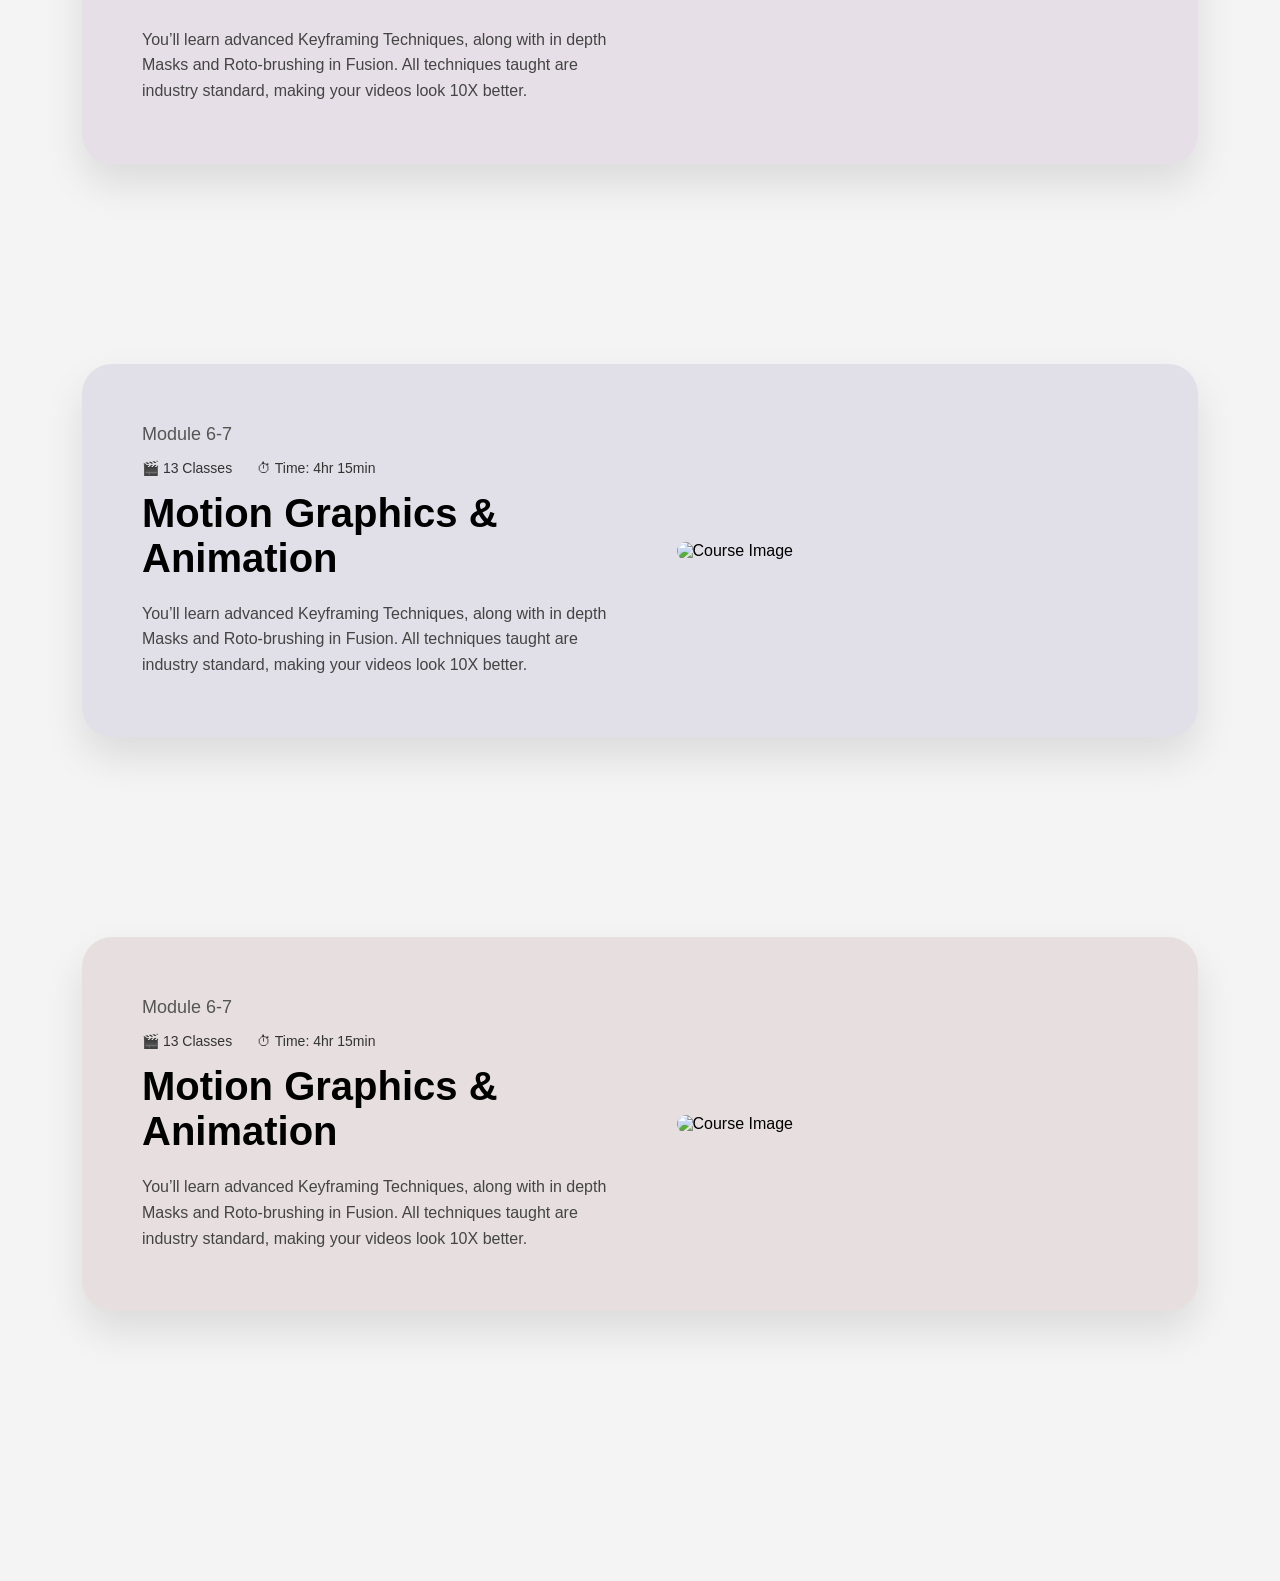
==== commit 2d642e8e: "details" ====
--- a/index.html
+++ b/index.html
@@ -7,12 +7,14 @@
   <title>Navneet || Main Dashboard</title>
   <link rel="stylesheet" href="https://cdnjs.cloudflare.com/ajax/libs/font-awesome/6.5.1/css/all.min.css">
 
+  <script src="js/details.js"></script>
   <script type="module" src="https://unpkg.com/ionicons@7.1.0/dist/ionicons/ionicons.esm.js"></script>
   <script nomodule src="https://unpkg.com/ionicons@7.1.0/dist/ionicons/ionicons.js"></script>
   <link rel="stylesheet" href="/css/about.css">
   <link rel="stylesheet" href="/css/loading_img.css">
   <link rel="stylesheet" href="/css/home.css">
   <link rel="stylesheet" href="/css/theme.css">
+  <link rel="stylesheet" href="/css/details.css">
   <link rel="stylesheet" href="/css/bottom_nav.css">
   <link rel="stylesheet" href="/css/main.css">
   <link rel="stylesheet" href="/css/photos.css">
@@ -91,6 +93,146 @@
 
   </section>
 
+  <section id="details-cards">
+    <section class="card-section">
+      <div class="course-card">
+
+        <div class="card-left">
+          <span class="module">Module 6-7</span>
+
+          <div class="meta">
+            <span>🎬 13 Classes</span>
+            <span>⏱ Time: 4hr 15min</span>
+          </div>
+
+          <h5 class="course-title">Motion Graphics & Animation</h5>
+
+          <p>
+            You’ll learn advanced Keyframing Techniques, along with in depth Masks
+            and Roto-brushing in Fusion. All techniques taught are industry standard,
+            making your videos look 10X better.
+          </p>
+        </div>
+
+        <div class="card-right">
+          <img
+            src="https://imgs.search.brave.com/2NCE2qgg9e8l0JS636o86TEpmwsfiwnu5B0xsEKxXeE/rs:fit:0:180:1:0/g:ce/aHR0cHM6Ly93d3cu/aW1nbG9iYWwuY29t/L2ltYWdlcy9saWJy/YXJ5L3ZlY3Rvci1n/cmFwaGljcy9pbWct/b3ZlcnZpZXctZ3Jh/cGhpYy0tc2FmZXR5/LXNvbHV0aW9ucy5z/dmc"
+            alt="Course Image">
+        </div>
+
+      </div>
+      <div class="course-card">
+
+        <div class="card-left">
+          <span class="module">Module 6-7</span>
+
+          <div class="meta">
+            <span>🎬 13 Classes</span>
+            <span>⏱ Time: 4hr 15min</span>
+          </div>
+
+          <h5 class="course-title">Motion Graphics & Animation</h5>
+
+
+          <p>
+            You’ll learn advanced Keyframing Techniques, along with in depth Masks
+            and Roto-brushing in Fusion. All techniques taught are industry standard,
+            making your videos look 10X better.
+          </p>
+        </div>
+
+        <div class="card-right">
+          <img
+            src="https://imgs.search.brave.com/2NCE2qgg9e8l0JS636o86TEpmwsfiwnu5B0xsEKxXeE/rs:fit:0:180:1:0/g:ce/aHR0cHM6Ly93d3cu/aW1nbG9iYWwuY29t/L2ltYWdlcy9saWJy/YXJ5L3ZlY3Rvci1n/cmFwaGljcy9pbWct/b3ZlcnZpZXctZ3Jh/cGhpYy0tc2FmZXR5/LXNvbHV0aW9ucy5z/dmc"
+            alt="Course Image">
+        </div>
+
+      </div>
+      <div class="course-card">
+
+        <div class="card-left">
+          <span class="module">Module 6-7</span>
+
+          <div class="meta">
+            <span>🎬 13 Classes</span>
+            <span>⏱ Time: 4hr 15min</span>
+          </div>
+
+          <h5 class="course-title">Motion Graphics & Animation</h5>
+
+
+          <p>
+            You’ll learn advanced Keyframing Techniques, along with in depth Masks
+            and Roto-brushing in Fusion. All techniques taught are industry standard,
+            making your videos look 10X better.
+          </p>
+        </div>
+
+        <div class="card-right">
+          <img
+            src="https://imgs.search.brave.com/2NCE2qgg9e8l0JS636o86TEpmwsfiwnu5B0xsEKxXeE/rs:fit:0:180:1:0/g:ce/aHR0cHM6Ly93d3cu/aW1nbG9iYWwuY29t/L2ltYWdlcy9saWJy/YXJ5L3ZlY3Rvci1n/cmFwaGljcy9pbWct/b3ZlcnZpZXctZ3Jh/cGhpYy0tc2FmZXR5/LXNvbHV0aW9ucy5z/dmc"
+            alt="Course Image">
+        </div>
+
+      </div>
+      <div class="course-card">
+
+        <div class="card-left">
+          <span class="module">Module 6-7</span>
+
+          <div class="meta">
+            <span>🎬 13 Classes</span>
+            <span>⏱ Time: 4hr 15min</span>
+          </div>
+
+          <h5 class="course-title">Motion Graphics & Animation</h5>
+
+
+          <p>
+            You’ll learn advanced Keyframing Techniques, along with in depth Masks
+            and Roto-brushing in Fusion. All techniques taught are industry standard,
+            making your videos look 10X better.
+          </p>
+        </div>
+
+        <div class="card-right">
+          <img
+            src="https://imgs.search.brave.com/2NCE2qgg9e8l0JS636o86TEpmwsfiwnu5B0xsEKxXeE/rs:fit:0:180:1:0/g:ce/aHR0cHM6Ly93d3cu/aW1nbG9iYWwuY29t/L2ltYWdlcy9saWJy/YXJ5L3ZlY3Rvci1n/cmFwaGljcy9pbWct/b3ZlcnZpZXctZ3Jh/cGhpYy0tc2FmZXR5/LXNvbHV0aW9ucy5z/dmc"
+            alt="Course Image">
+        </div>
+
+      </div>
+      <div class="course-card">
+
+        <div class="card-left">
+          <span class="module">Module 6-7</span>
+
+          <div class="meta">
+            <span>🎬 13 Classes</span>
+            <span>⏱ Time: 4hr 15min</span>
+          </div>
+
+          <h5 class="course-title">Motion Graphics & Animation</h5>
+
+          <p>
+            You’ll learn advanced Keyframing Techniques, along with in depth Masks
+            and Roto-brushing in Fusion. All techniques taught are industry standard,
+            making your videos look 10X better.
+          </p>
+        </div>
+
+        <div class="card-right">
+          <img
+            src="https://imgs.search.brave.com/2NCE2qgg9e8l0JS636o86TEpmwsfiwnu5B0xsEKxXeE/rs:fit:0:180:1:0/g:ce/aHR0cHM6Ly93d3cu/aW1nbG9iYWwuY29t/L2ltYWdlcy9saWJy/YXJ5L3ZlY3Rvci1n/cmFwaGljcy9pbWct/b3ZlcnZpZXctZ3Jh/cGhpYy0tc2FmZXR5/LXNvbHV0aW9ucy5z/dmc"
+            alt="Course Image">
+        </div>
+
+      </div>
+    </section>
+
+
+  </section>
+
 </body>
 
 </html>
--- a/css/home.css
+++ b/css/home.css
@@ -1,60 +1,54 @@
- /* Container for the image */
- .image-container {
-    position: relative;
-    margin: 5px;
+/* Container for the image */
+.image-container {
+  position: relative;
+  margin: 5px;
 
-    background-repeat: no-repeat;
-     display: flex;
+  background-repeat: no-repeat;
+  display: flex;
   align-items: center;
   justify-items: center;
   justify-content: center;
-  }
+}
 
-  /* The image */
-  .image-container .img-hero {
-    width: 100%; /* Adjust the size as needed */
-    height: 100vh;
-    object-fit: cover;
-    
-  }
- /* .image-container .img-hero:hover{
-    transform: scale(
-      1.05
-    ); 
- } */
-  /* Overlay for text and button */
-  .overlay {
-    position: absolute;
-    top: 50%;
-    left: 50%;
-    transform: translate(-50%, -50%);
-    text-align: center;
-  }
+/* The image */
+.image-container .img-hero {
+  width: 100%; /* Adjust the size as needed */
+  height: 100vh;
+  object-fit: cover;
+}
 
-  /* Styling for the text */
-  .overlay h2 {
-    font-size: 50px;
-    margin: 10px;
-  }
-  .overlay p{
-    font-size: 20px;
-    margin: 10px;
-  }
+.overlay {
+  position: absolute;
+  top: 50%;
+  left: 50%;
+  transform: translate(-50%, -50%);
+  text-align: center;
+}
 
-  /* Styling for the button */
-  .overlay button {
-    padding: 10px 20px;
-    font-size: 20px;
-    border-radius: 10px;
-    background-color: rgba(255, 255, 255, 0.338);
-    border: 2px transparent solid;
-    backdrop-filter:blur(5px);
-    -webkit-backdrop-filter: blur(10px);
-    cursor: pointer;
-  }
+/* Styling for the text */
+.overlay h2 {
+  font-size: 50px;
+  margin: 10px;
+}
+.overlay p {
+  font-size: 20px;
+  margin: 10px;
+}
 
-  .overlay button:hover {
-    padding: 10px 20px;
-    border: 2px rgb(255, 255, 255) solid;
-    background-color: rgba(255, 255, 255, 0.15);
-  }+/* Styling for the button */
+.overlay button {
+  padding: 10px 20px;
+  font-size: 20px;
+  border-radius: 10px;
+  background-color: rgba(255, 255, 255, 0.338);
+  border: 2px transparent solid;
+  backdrop-filter: blur(5px);
+  -webkit-backdrop-filter: blur(10px);
+  cursor: pointer;
+}
+
+.overlay button:hover {
+  padding: 10px 20px;
+  border: 2px rgb(255, 255, 255) solid;
+  background-color: rgba(255, 255, 255, 0.15);
+}
--- a/css/details.css
+++ b/css/details.css
@@ -0,0 +1,211 @@
+#details-cards {
+  padding: 120px 20px;
+  background: #f4f4f4;
+}
+
+.card-section {
+  display: flex;
+  flex-direction: column;
+  gap: 80px;
+  /* align-items: center; */
+}
+
+/* Initial Hidden State */
+#details-cards {
+  padding: 150px 20px;
+  background: #f4f4f4;
+}
+
+.card-section {
+  position: relative;
+  width: 100%;
+}
+
+/* STACK EFFECT */
+.course-card {
+  position: sticky;
+  top: 120px; /* distance from top */
+
+  width: 90%;
+  max-width: 1100px;
+  margin: 0 auto 120px auto;
+
+  background: #dfe7e4;
+  border-radius: 30px;
+  padding: 60px;
+  box-shadow: 0 20px 40px rgba(0, 0, 0, 0.1);
+
+  transition:
+    transform 0.6s ease,
+    opacity 0.6s ease;
+}
+
+/* Layering effect */
+.course-card:nth-child(1) {
+  background: #e4e7df;
+  z-index: 1;
+}
+.course-card:nth-child(2) {
+  background: #e7dfdf;
+  z-index: 2;
+}
+.course-card:nth-child(3) {
+  background: #e7dfe7;
+  z-index: 3;
+}
+.course-card:nth-child(4) {
+  background: #e1dfe7;
+  z-index: 4;
+}
+.course-card:nth-child(5) {
+  background: #e7dfdf;
+  z-index: 5;
+}
+
+/* Slide Up Animation on Scroll */
+.course-card {
+  opacity: 0;
+  transform: translateY(80px);
+}
+
+.course-card.show {
+  opacity: 1;
+  transform: translateY(0);
+}
+
+.course-card.show {
+  opacity: 1;
+  transform: translateY(0);
+}
+
+/* When Visible */
+.course-card.show {
+  opacity: 1;
+  transform: translateY(0) scale(1);
+  filter: blur(0);
+}
+
+/* Image Hover */
+.card-right img {
+  width: 100%;
+  max-width: 450px;
+  border-radius: 20px;
+  transition: transform 0.5s ease;
+}
+
+.course-card:hover img {
+  transform: scale(1.05);
+}
+
+/* Responsive */
+@media (max-width: 900px) {
+  .course-card {
+    flex-direction: column;
+    text-align: center;
+    padding: 40px;
+  }
+}
+/* Section */
+.card-section {
+  display: flex;
+  /* align-items: center; */
+  justify-content: center;
+}
+
+/* Card */
+.course-card {
+  width: 90%;
+  max-width: 1200px;
+  background: #dfe7e4;
+  border-radius: 30px;
+  padding: 60px;
+  display: flex;
+  align-items: center;
+  justify-content: space-between;
+  gap: 50px;
+
+  /* Slide Up Animation */
+  opacity: 0;
+  transform: translateY(80px);
+  animation: slideUp 1s ease forwards;
+}
+.course-card {
+  opacity: 0;
+  transform: translateY(80px);
+  transition: all 1s ease;
+}
+
+.course-card.show {
+  opacity: 1;
+  transform: translateY(0);
+}
+/* Animation Keyframes */
+@keyframes slideUp {
+  to {
+    opacity: 1;
+    transform: translateY(0);
+  }
+}
+
+/* Left Content */
+.card-left {
+  flex: 1;
+}
+
+.module {
+  font-size: 18px;
+  color: #555;
+}
+
+.meta {
+  margin: 15px 0;
+  display: flex;
+  gap: 25px;
+  font-size: 14px;
+  color: #333;
+}
+
+.card-left .course-title {
+  font-size: 40px;
+  margin-bottom: 20px;
+  font-weight: 600;
+}
+
+.card-left p {
+  font-size: 16px;
+  line-height: 1.6;
+  color: #444;
+  max-width: 600px;
+}
+
+/* Right Image */
+.card-right {
+  flex: 1;
+  display: flex;
+  justify-content: center;
+}
+
+.card-right img {
+  width: 100%;
+  max-width: 450px;
+  border-radius: 20px;
+  transition: transform 0.4s ease;
+}
+
+/* Hover Effect */
+.course-card:hover img {
+  transform: scale(1.05);
+}
+
+/* Responsive */
+@media (max-width: 900px) {
+  .course-card {
+    flex-direction: column;
+    text-align: center;
+    padding: 40px;
+  }
+
+  .meta {
+    justify-content: center;
+  }
+}
--- a/css/main.css
+++ b/css/main.css
@@ -34,6 +34,7 @@
 h2 {
   align-items: center;
   text-align: center;
+  padding: 10px 0px 10px;
   margin: 20px;
   font-size: 30px;
 }
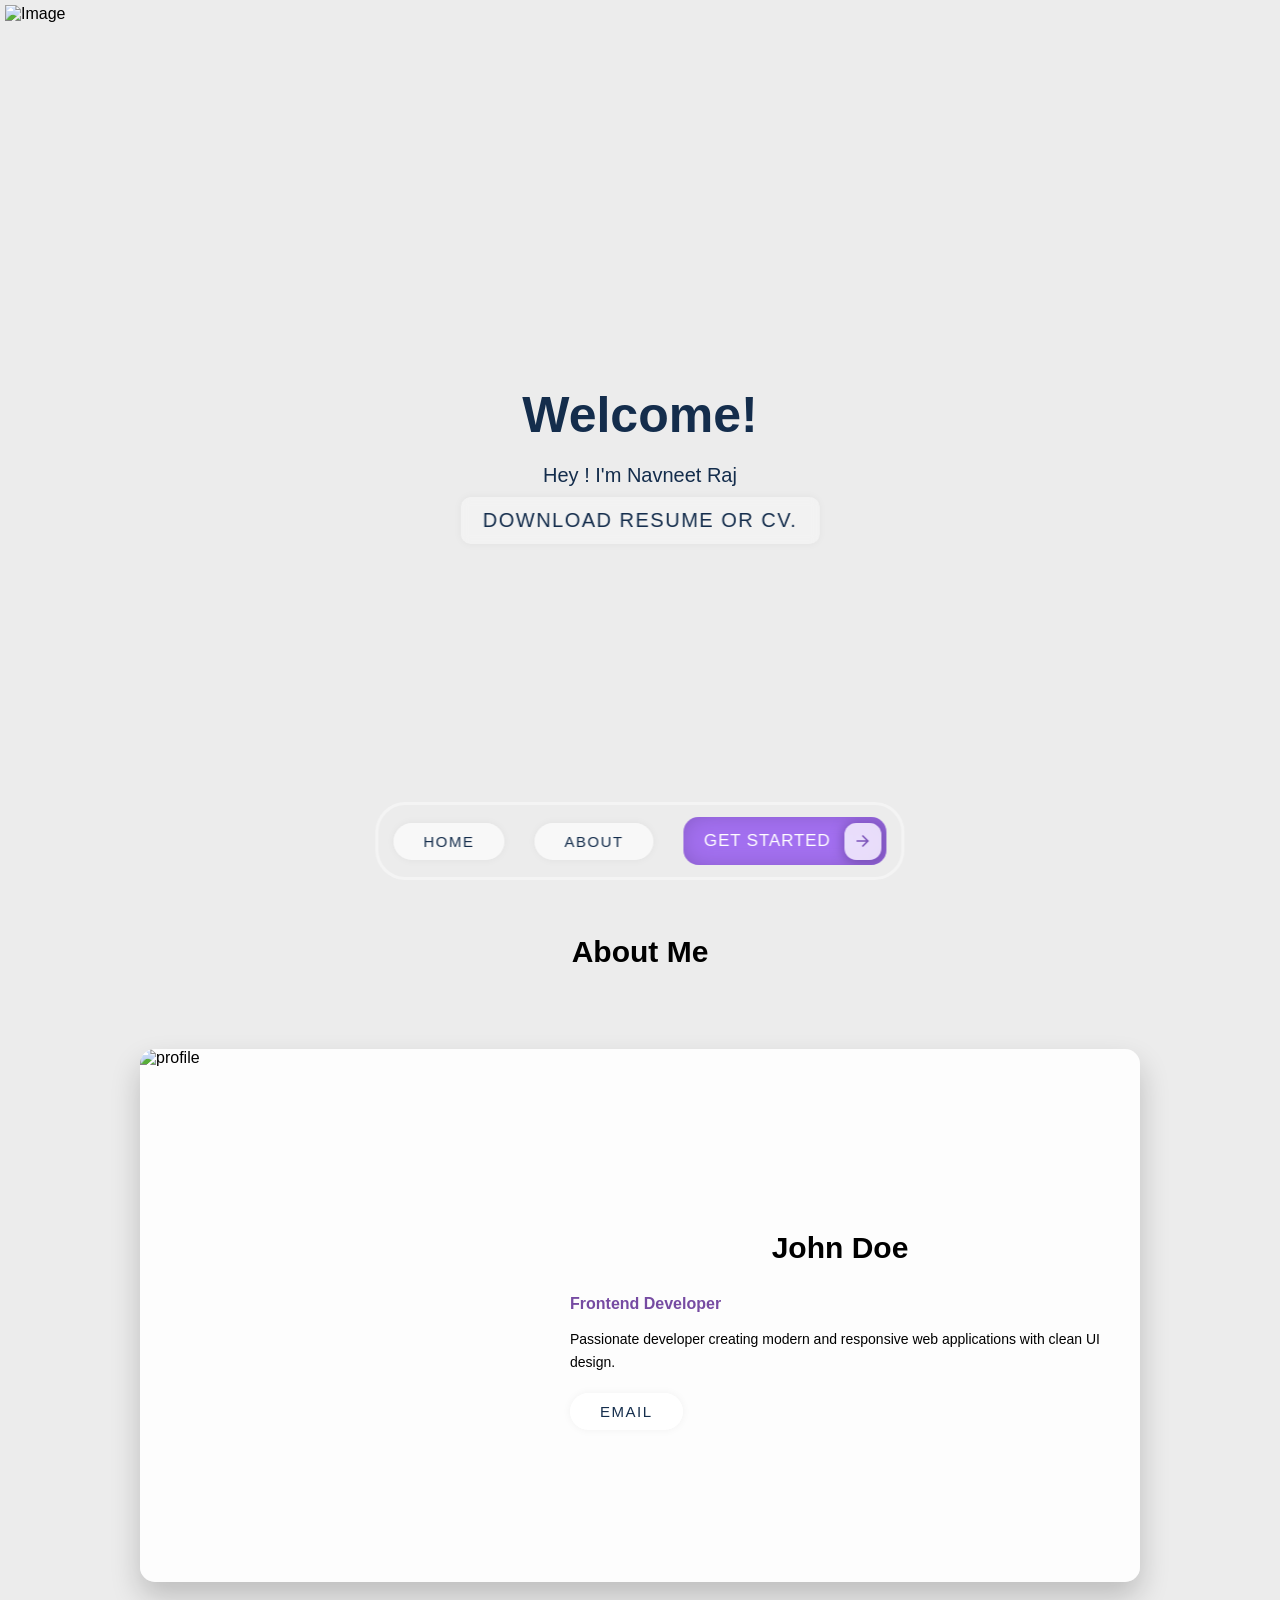
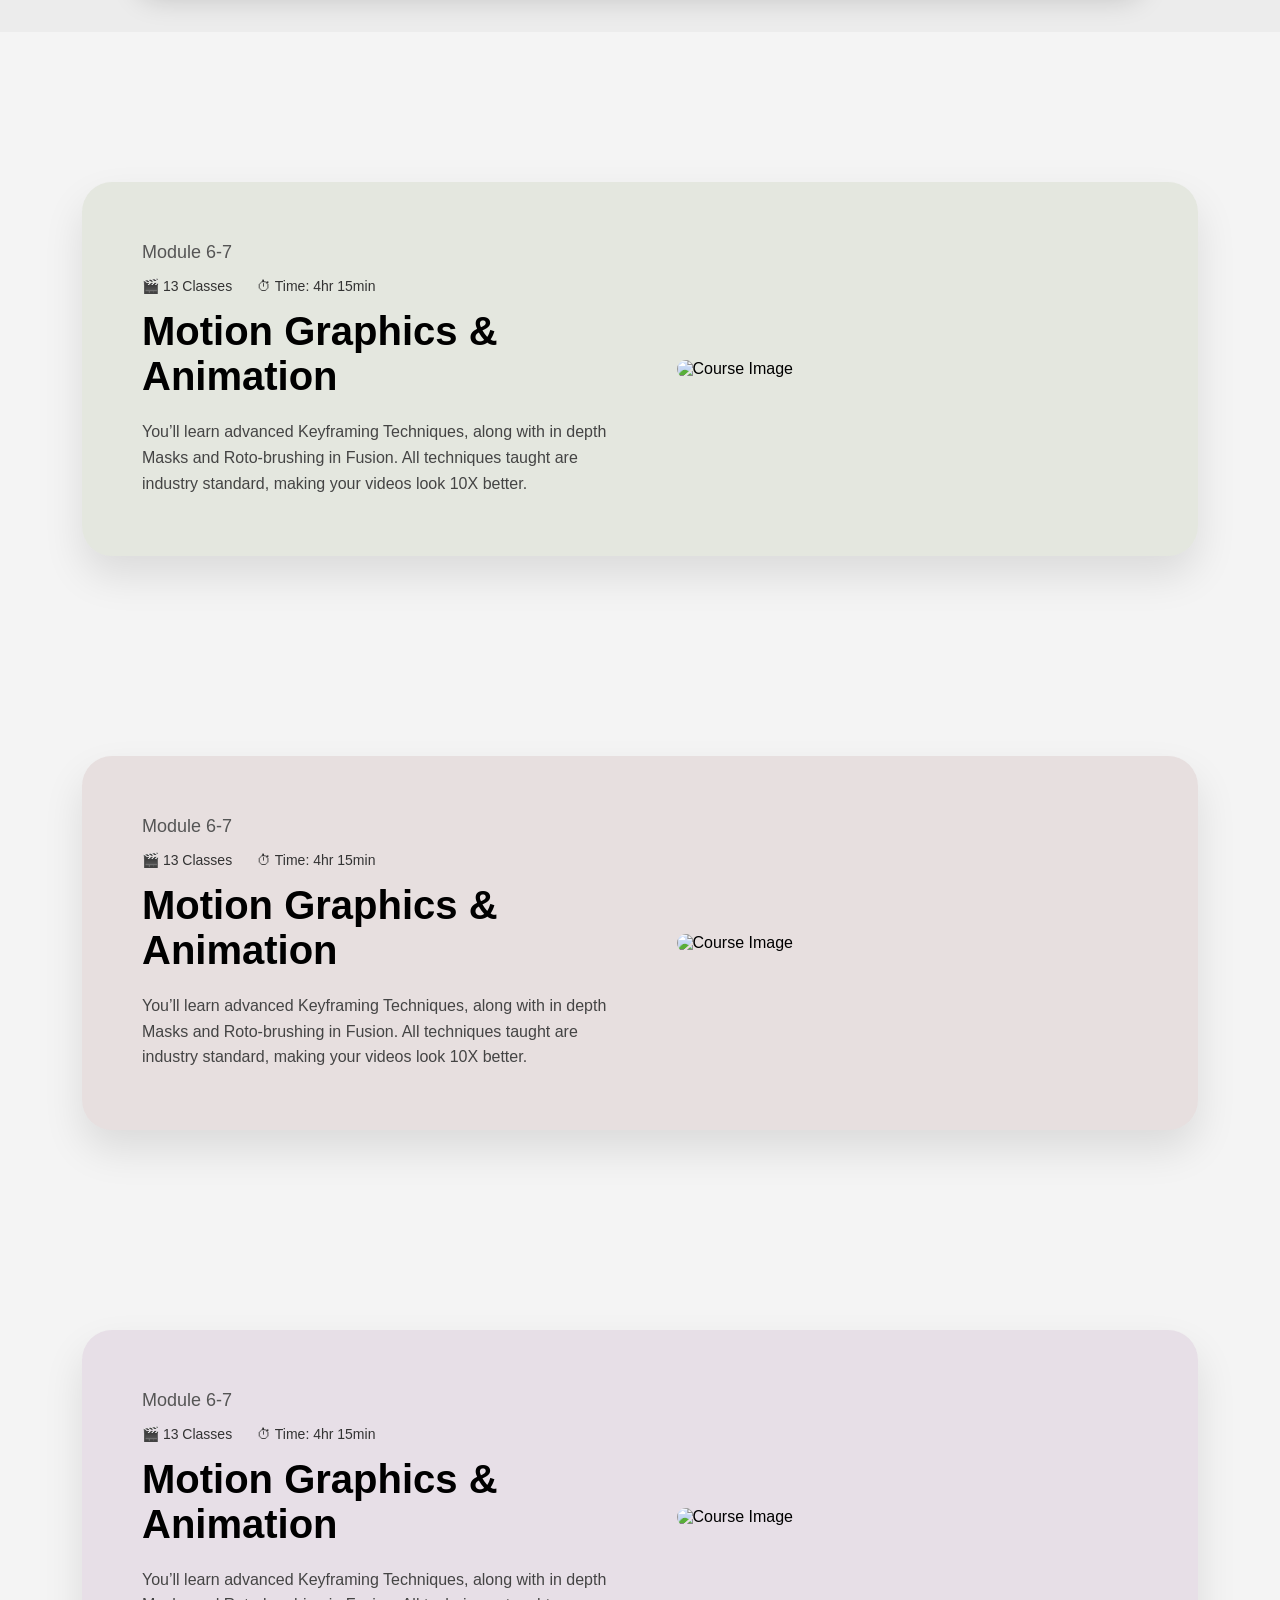
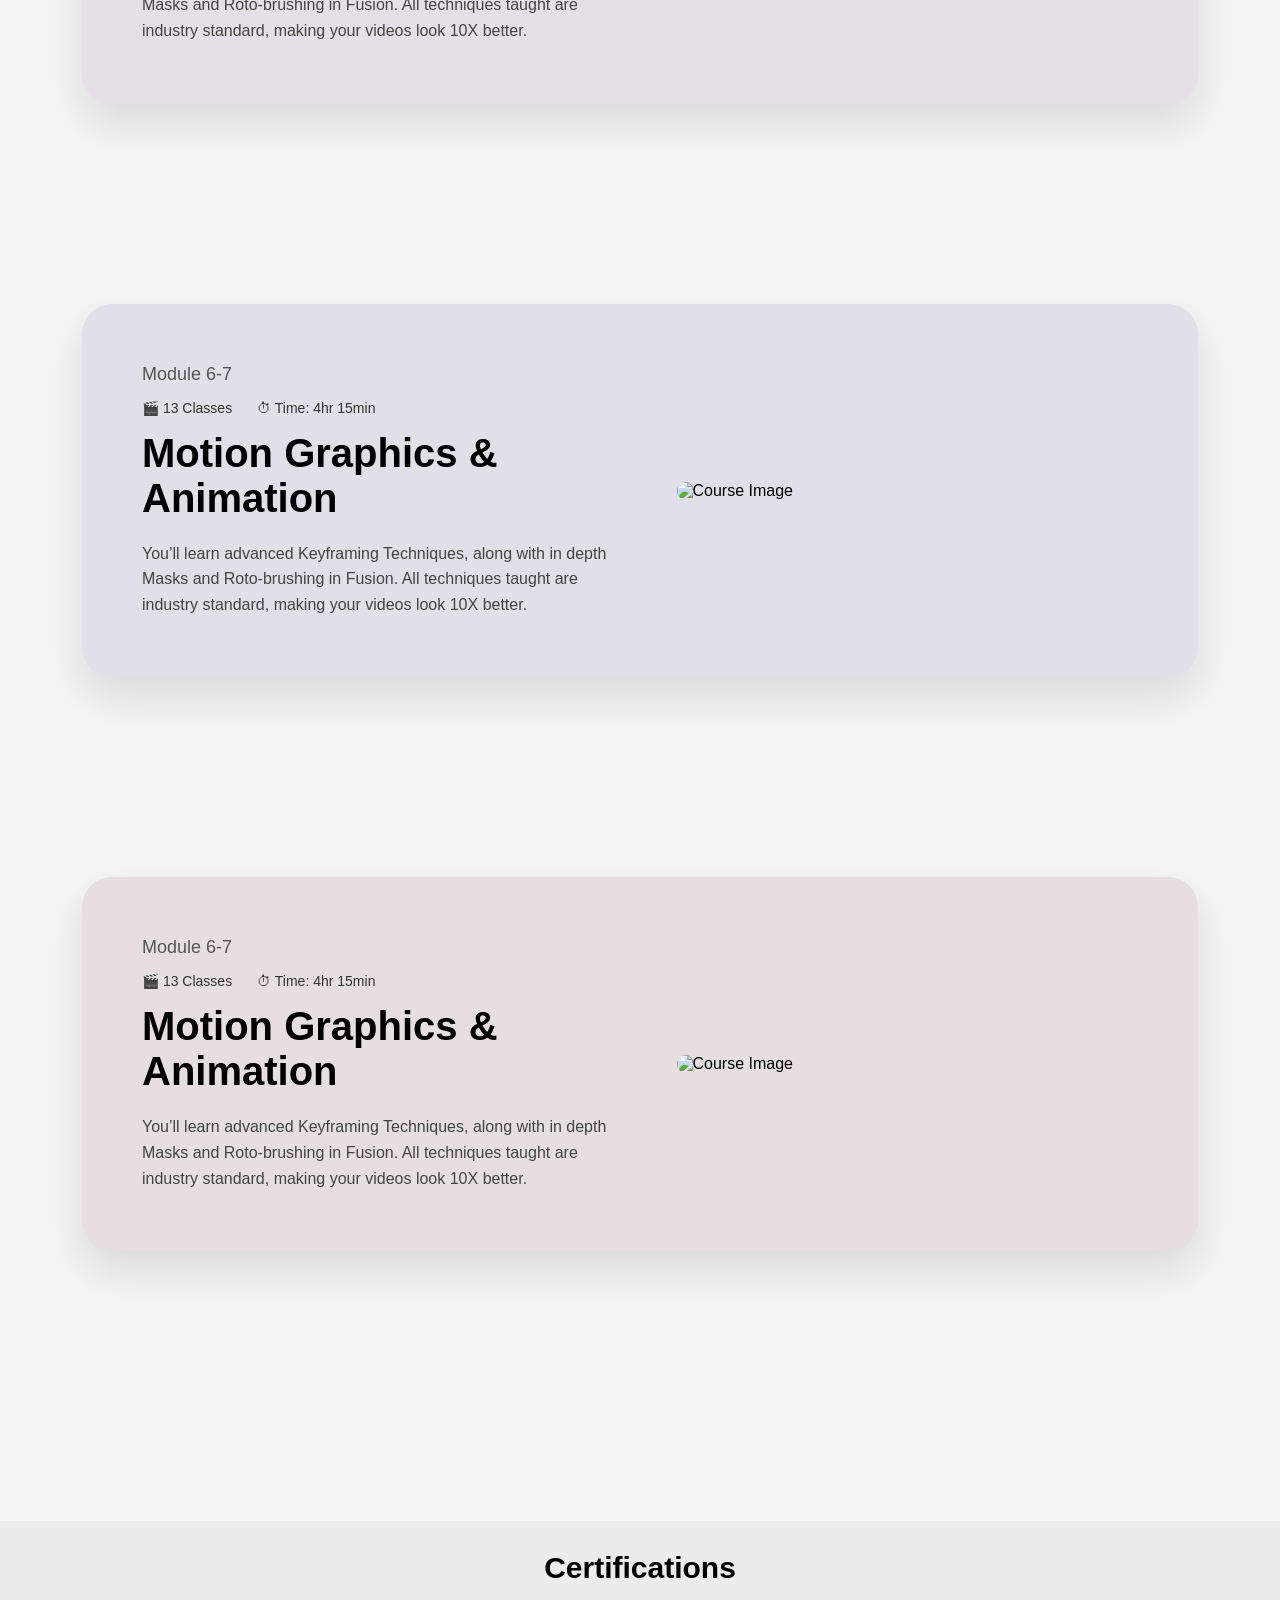
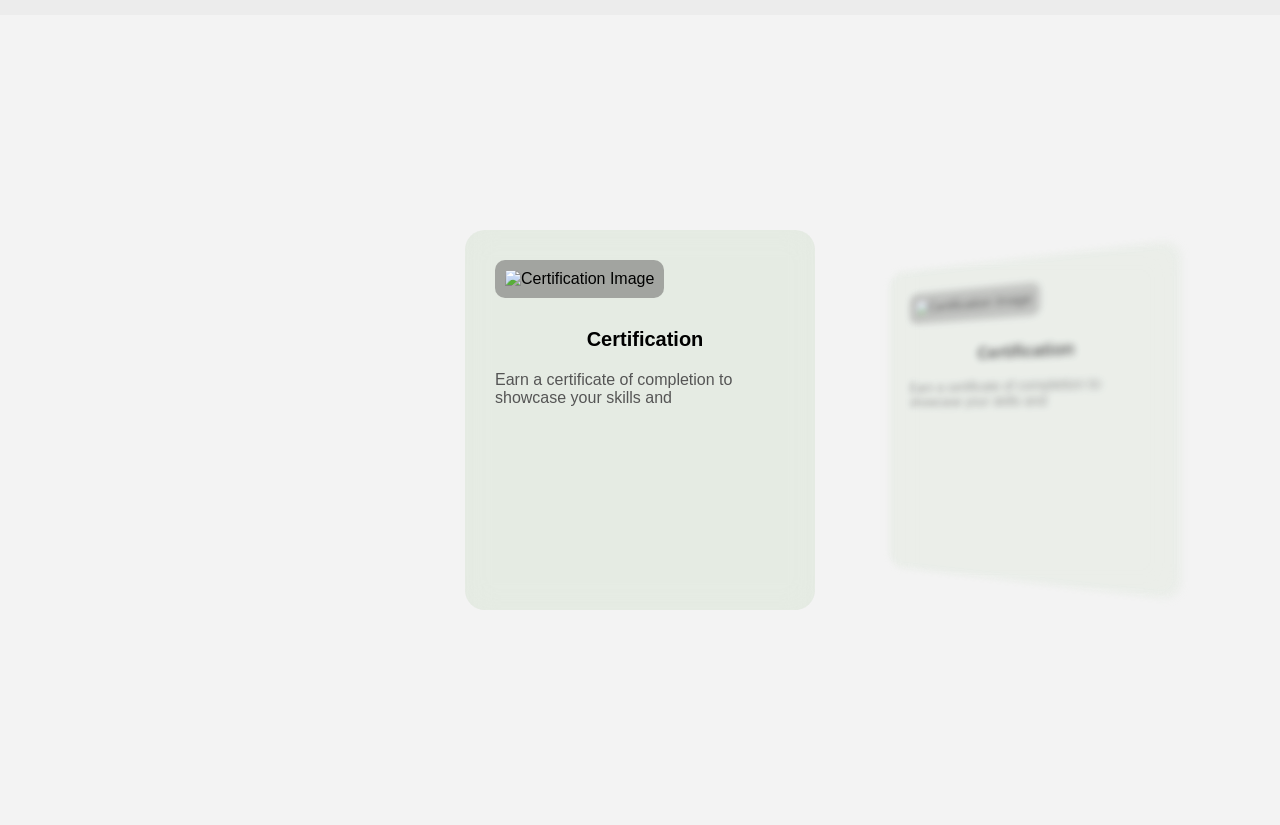
==== commit ad2644ab: "added certification section" ====
--- a/index.html
+++ b/index.html
@@ -7,7 +7,7 @@
   <title>Navneet || Main Dashboard</title>
   <link rel="stylesheet" href="https://cdnjs.cloudflare.com/ajax/libs/font-awesome/6.5.1/css/all.min.css">
 
-  <script src="js/details.js"></script>
+  <script src="js/certifications.js"></script>
   <script type="module" src="https://unpkg.com/ionicons@7.1.0/dist/ionicons/ionicons.esm.js"></script>
   <script nomodule src="https://unpkg.com/ionicons@7.1.0/dist/ionicons/ionicons.js"></script>
   <link rel="stylesheet" href="/css/about.css">
@@ -16,6 +16,7 @@
   <link rel="stylesheet" href="/css/theme.css">
   <link rel="stylesheet" href="/css/details.css">
   <link rel="stylesheet" href="/css/bottom_nav.css">
+  <link rel="stylesheet" href="/css/certifications.css">
   <link rel="stylesheet" href="/css/main.css">
   <link rel="stylesheet" href="/css/photos.css">
 </head>
@@ -56,7 +57,7 @@
   <section id="about-section">
 
     <div class="about-container">
-      <div class="card">
+      <div class="about-card">
 
         <!-- LEFT COLUMN (IMAGE) -->
         <div class="img-box">
@@ -229,10 +230,136 @@
 
       </div>
     </section>
-
-
   </section>
+   <h2>Certifications</h2>
+  <section id="certifications">
+
+    <div class="carousel">
+      <!-- Image Fullscreen Modal -->
+<div id="imageModal" class="image-modal">
+  <span class="close-btn">&times;</span>
+  <img class="modal-content" id="modalImage">
+</div>
+      <div class="card active">
+
+        <div class="certification">
+          <img class="certification-img"
+            src="https://imgs.search.brave.com/VQK6LZPMqa450iYRZqXXvQRZX5IzNQ-O6xhbu2FoYaA/rs:fit:0:180:1:0/g:ce/aHR0cHM6Ly93d3cu/aW1nbG9iYWwuY29t/L2ltYWdlcy9saWJy/YXJ5L3RoZS1pbWct/YWR2YW50YWdlLS0t/c3ZnLWdyYXBoaWNz/L2ltZy1hZHYtLTE4/LWxhbmd1YWdlcy1z/cG9rZW4taW4taG91/c2Uuc3Zn"
+            alt="Certification Image">
+          <h2 class="certification-title">Certification</h2>
+          <p class="certification-description">Earn a certificate of completion to showcase your skills and
+        </div>
+      </div>
+      <div class="card">
+        <div class="certification">
+          <img class="certification-img"
+            src="https://imgs.search.brave.com/VQK6LZPMqa450iYRZqXXvQRZX5IzNQ-O6xhbu2FoYaA/rs:fit:0:180:1:0/g:ce/aHR0cHM6Ly93d3cu/aW1nbG9iYWwuY29t/L2ltYWdlcy9saWJy/YXJ5L3RoZS1pbWct/YWR2YW50YWdlLS0t/c3ZnLWdyYXBoaWNz/L2ltZy1hZHYtLTE4/LWxhbmd1YWdlcy1z/cG9rZW4taW4taG91/c2Uuc3Zn"
+            alt="Certification Image">
+          <h2 class="certification-title">Certification</h2>
+          <p class="certification-description">Earn a certificate of completion to showcase your skills and
+        </div>
+      </div>
+      <div class="card">
+        <div class="certification">
+          <img class="certification-img"
+            src="https://imgs.search.brave.com/VQK6LZPMqa450iYRZqXXvQRZX5IzNQ-O6xhbu2FoYaA/rs:fit:0:180:1:0/g:ce/aHR0cHM6Ly93d3cu/aW1nbG9iYWwuY29t/L2ltYWdlcy9saWJy/YXJ5L3RoZS1pbWct/YWR2YW50YWdlLS0t/c3ZnLWdyYXBoaWNz/L2ltZy1hZHYtLTE4/LWxhbmd1YWdlcy1z/cG9rZW4taW4taG91/c2Uuc3Zn"
+            alt="Certification Image">
+          <h2 class="certification-title">Certification</h2>
+          <p class="certification-description">Earn a certificate of completion to showcase your skills and
+        </div>
+      </div>
+      <div class="card">
+        <div class="certification">
+          <img class="certification-img"
+            src="https://imgs.search.brave.com/VQK6LZPMqa450iYRZqXXvQRZX5IzNQ-O6xhbu2FoYaA/rs:fit:0:180:1:0/g:ce/aHR0cHM6Ly93d3cu/aW1nbG9iYWwuY29t/L2ltYWdlcy9saWJy/YXJ5L3RoZS1pbWct/YWR2YW50YWdlLS0t/c3ZnLWdyYXBoaWNz/L2ltZy1hZHYtLTE4/LWxhbmd1YWdlcy1z/cG9rZW4taW4taG91/c2Uuc3Zn"
+            alt="Certification Image">
+          <h2 class="certification-title">Certification</h2>
+          <p class="certification-description">Earn a certificate of completion to showcase your skills and
+        </div>
+      </div>
+      <div class="card">
+        <div class="certification">
+          <img class="certification-img"
+            src="https://imgs.search.brave.com/VQK6LZPMqa450iYRZqXXvQRZX5IzNQ-O6xhbu2FoYaA/rs:fit:0:180:1:0/g:ce/aHR0cHM6Ly93d3cu/aW1nbG9iYWwuY29t/L2ltYWdlcy9saWJy/YXJ5L3RoZS1pbWct/YWR2YW50YWdlLS0t/c3ZnLWdyYXBoaWNz/L2ltZy1hZHYtLTE4/LWxhbmd1YWdlcy1z/cG9rZW4taW4taG91/c2Uuc3Zn"
+            alt="Certification Image">
+          <h2 class="certification-title">Certification</h2>
+          <p class="certification-description">Earn a certificate of completion to showcase your skills and
+        </div>
+      </div>
+      <div class="card">
+        <div class="certification">
+          <img class="certification-img"
+            src="https://imgs.search.brave.com/VQK6LZPMqa450iYRZqXXvQRZX5IzNQ-O6xhbu2FoYaA/rs:fit:0:180:1:0/g:ce/aHR0cHM6Ly93d3cu/aW1nbG9iYWwuY29t/L2ltYWdlcy9saWJy/YXJ5L3RoZS1pbWct/YWR2YW50YWdlLS0t/c3ZnLWdyYXBoaWNz/L2ltZy1hZHYtLTE4/LWxhbmd1YWdlcy1z/cG9rZW4taW4taG91/c2Uuc3Zn"
+            alt="Certification Image">
+          <h2 class="certification-title">Certification</h2>
+          <p class="certification-description">Earn a certificate of completion to showcase your skills and
+        </div>
+      </div>
+    </div>
+  </section>
 
 </body>
+<script>
+document.addEventListener("DOMContentLoaded", function () {
+
+  /* === CERTIFICATION CAROUSEL === */
+  const cards = document.querySelectorAll("#certifications .card");
+  let activeIndex = 0;
+
+  function updateCards(index) {
+    activeIndex = index;
+
+    cards.forEach((card, i) => {
+      card.classList.remove("active", "left", "right", "hidden");
+
+      if (i === activeIndex) {
+        card.classList.add("active");
+      } 
+      else if (i === activeIndex - 1) {
+        card.classList.add("left");
+      } 
+      else if (i === activeIndex + 1) {
+        card.classList.add("right");
+      } 
+      else {
+        card.classList.add("hidden");
+      }
+    });
+  }
+
+  cards.forEach((card, index) => {
+    card.addEventListener("click", () => {
+      updateCards(index);
+    });
+  });
+
+  updateCards(0);
+
+  /* === IMAGE FULLSCREEN VIEW === */
+  const modal = document.getElementById("imageModal");
+  const modalImg = document.getElementById("modalImage");
+  const closeBtn = document.querySelector(".close-btn");
+  const certImages = document.querySelectorAll("#certifications .certification-img");
+
+  certImages.forEach(img => {
+    img.addEventListener("click", function (e) {
+      e.stopPropagation(); // Prevent card click
+      modal.style.display = "flex";
+      modalImg.src = this.src;
+    });
+  });
+
+  closeBtn.onclick = function () {
+    modal.style.display = "none";
+  };
+
+  modal.onclick = function (e) {
+    if (e.target === modal) {
+      modal.style.display = "none";
+    }
+  };
+
+});
+</script>
 
 </html>
--- a/css/about.css
+++ b/css/about.css
@@ -5,7 +5,6 @@
   align-items: center;      /* vertical center */
   border-radius: 15px;
   cursor: pointer;
-
   animation: appear linear;
   animation-timeline: view();
   animation-range: entry 0% cover 40%;
@@ -24,18 +23,18 @@
 }
 
 
-.card {
+.about-card {
   width: 100%;
   max-width: 1000px;
   display: flex;
   justify-content: center;
   align-items: center;
   justify-items: center;
-  background: #fff;
+  background: #ffffffdb;
+  backdrop-filter: blur(2px);
   border-radius: 15px;
   overflow: hidden;
   box-shadow: 0 15px 30px rgba(0,0,0,0.2);
-  margin-bottom: 60px;
 }
 
 /* IMAGE SECTION */
--- a/css/certifications.css
+++ b/css/certifications.css
@@ -0,0 +1,155 @@
+#certifications {
+  margin: 0;
+  height: 90vh;
+  display: flex;
+  justify-content: center;
+  align-items: center;
+  background: #f3f3f3;
+  overflow: hidden;
+  font-family: sans-serif;
+}
+
+.carousel {
+  position: relative;
+  width: 1000px; /* FIXED */
+  height: 400px;
+  display: flex;
+  justify-content: center;
+  align-items: center;
+  perspective: 1200px;
+}
+
+.card {
+  position: absolute;
+  width: 350px;
+  height: 380px;
+  border-radius: 20px;
+  background: rgba(186, 211, 178, 0.25);
+  backdrop-filter: blur(15px);
+  -webkit-backdrop-filter: blur(15px);
+
+  display: flex;
+  justify-content: center;
+  align-items: center;
+
+  transition: all 0.6s ease;
+  cursor: pointer;
+
+  opacity: 0;
+  filter: blur(6px);
+  transform: translateX(0) scale(0.8) rotateY(0deg);
+
+  transform-style: preserve-3d;
+  backface-visibility: hidden;
+}
+
+/* CENTER */
+.card.active {
+  opacity: 1;
+  filter: blur(0);
+  transform: translateX(0) scale(1) rotateY(0deg);
+  z-index: 5;
+}
+
+/* LEFT */
+.card.left {
+  opacity: 0.6;
+  filter: blur(4px);
+  transform: translateX(-380px) scale(0.85) rotateY(45deg);
+  z-index: 3;
+}
+
+/* RIGHT */
+.card.right {
+  opacity: 0.6;
+  filter: blur(4px);
+  transform: translateX(380px) scale(0.85) rotateY(-45deg);
+  z-index: 3;
+}
+
+/* HIDDEN */
+.card.hidden {
+  opacity: 0;
+  pointer-events: none;
+  z-index: 1;
+}
+.certification {
+  width: 100%;
+  height: 100%;
+  border-radius: 10px;
+  margin-bottom: 20px;
+  margin: 10px;
+  padding: 10px 10px 10px;
+}
+
+.certification-img {
+  width: auto;
+  height: auto;
+  border-radius: 10px;
+  margin: 20px 0px 10px 10px;
+  padding: 10px 10px 10px;
+  background: rgba(81, 80, 80, 0.456);
+}
+
+.certification-title {
+  font-size: 20px;
+  font-weight: bold;
+  margin: 10px 0px 10px 10px;
+}
+
+.certification-description {
+  font-size: 16px;
+  color: #555;
+  margin: 0px 0px 10px 10px;
+}
+
+
+/* Fullscreen Modal */
+.image-modal {
+  display: none;
+  position: fixed;
+  z-index: 9999;
+  padding-top: 60px;
+  left: 0;
+  top: 0;
+  width: 100%;
+  height: 100%;
+  border-radius: 10px;
+  background-color: rgba(0, 0, 0, 0.726);
+  backdrop-filter: blur(8px);
+  justify-content: center;
+  align-items: center;
+  animation: fadeIn 0.3s ease;
+}
+
+.image-modal img {
+  max-width: 80%;
+  max-height: 80%;
+  border-radius: 10px;
+  box-shadow: 0 0 40px rgba(0,0,0,0.6);
+  animation: zoomIn 0.3s ease;
+}
+
+.close-btn {
+  position: absolute;
+  top: 30px;
+  right: 50px;
+  font-size: 40px;
+  color: white;
+  cursor: pointer;
+  transition: 0.3s;
+}
+
+.close-btn:hover {
+  color: #ccc;
+}
+
+@keyframes fadeIn {
+  from { opacity: 0; }
+  to { opacity: 1; }
+}
+
+@keyframes zoomIn {
+  from { transform: scale(0.7); }
+  to { transform: scale(1); }
+}
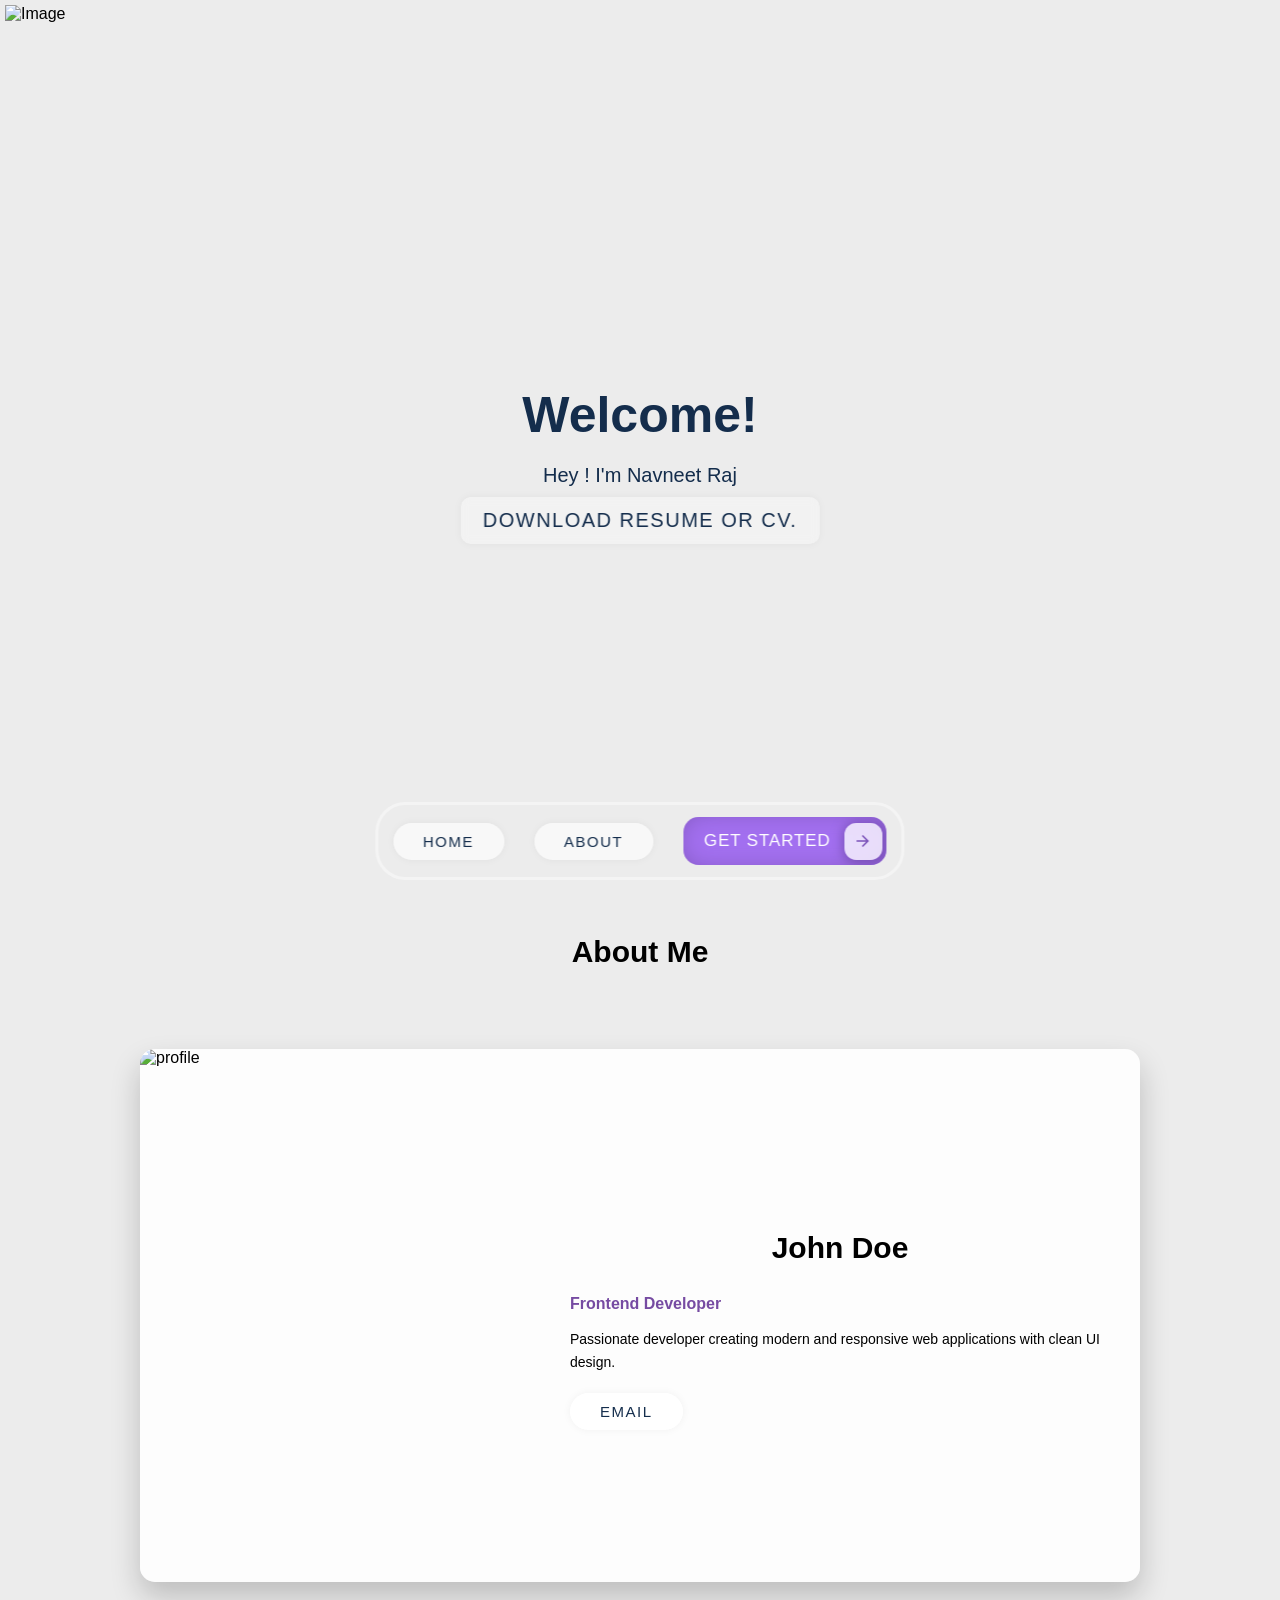
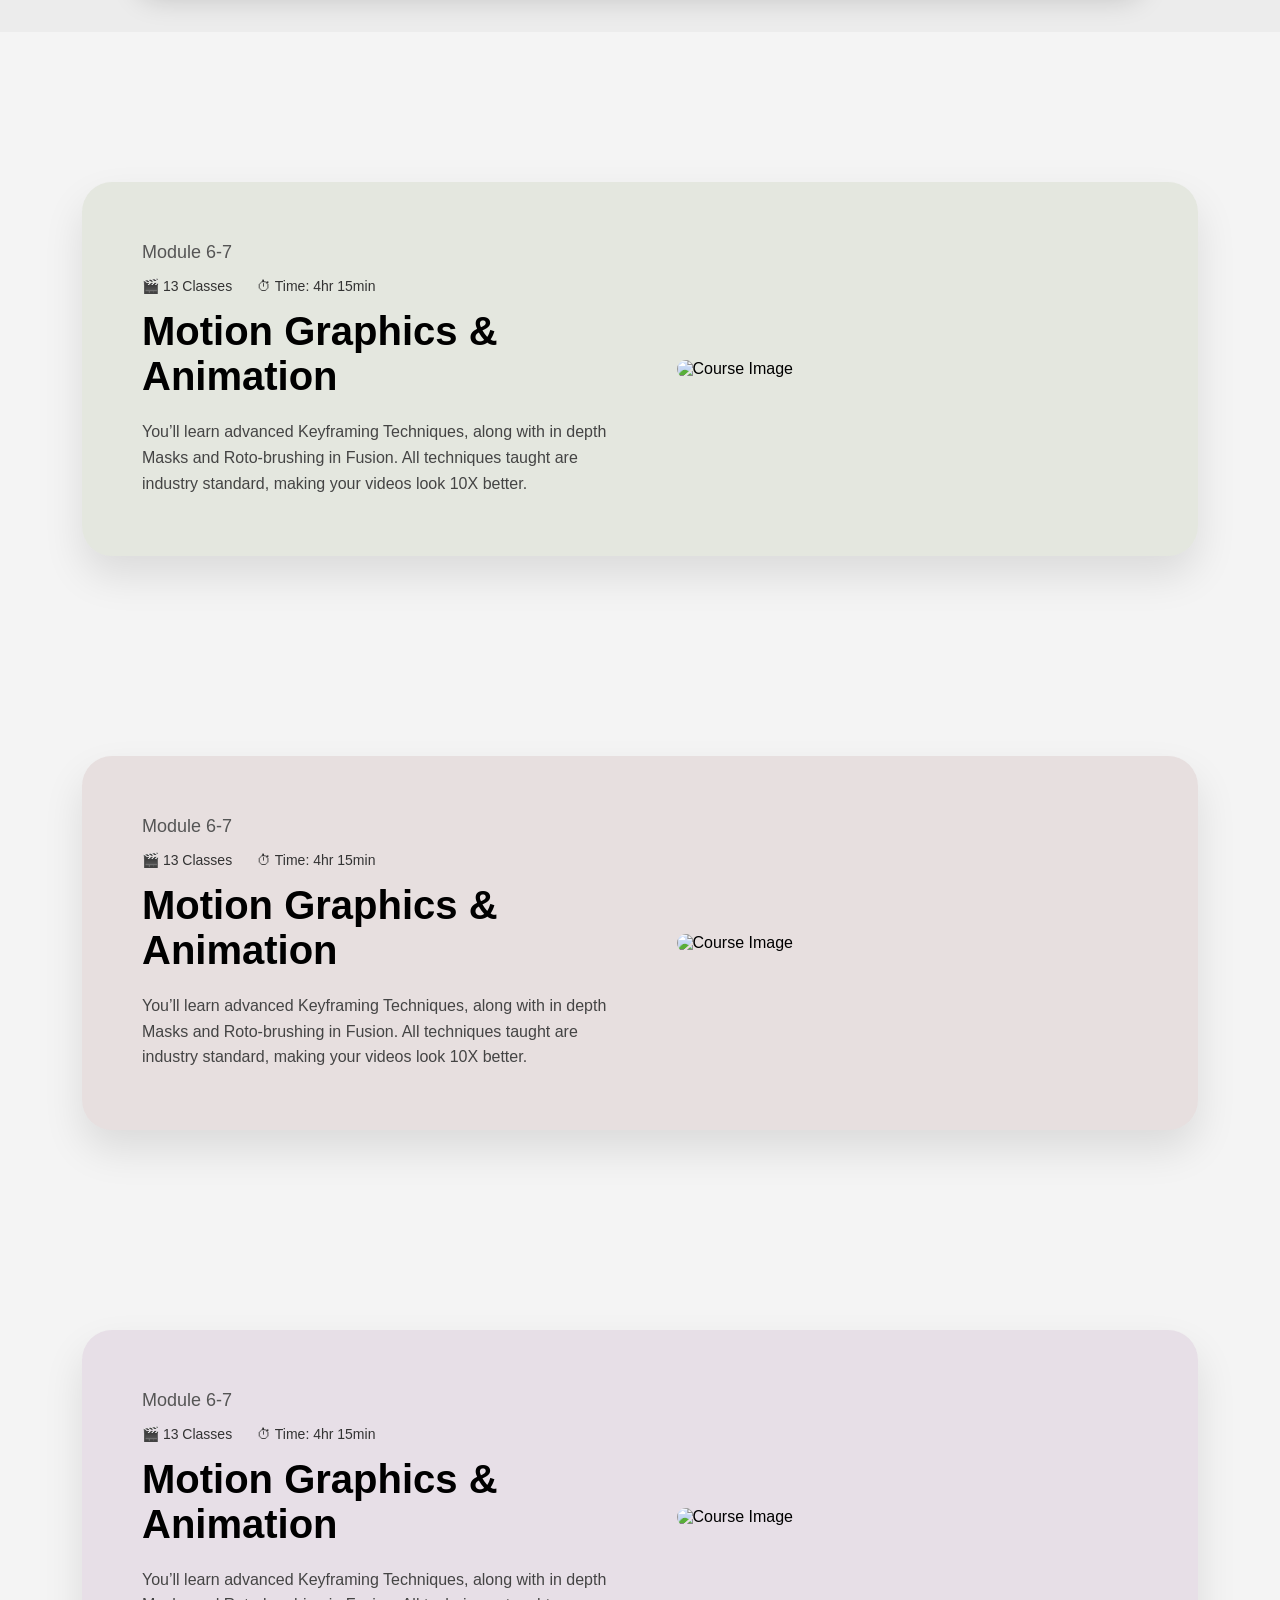
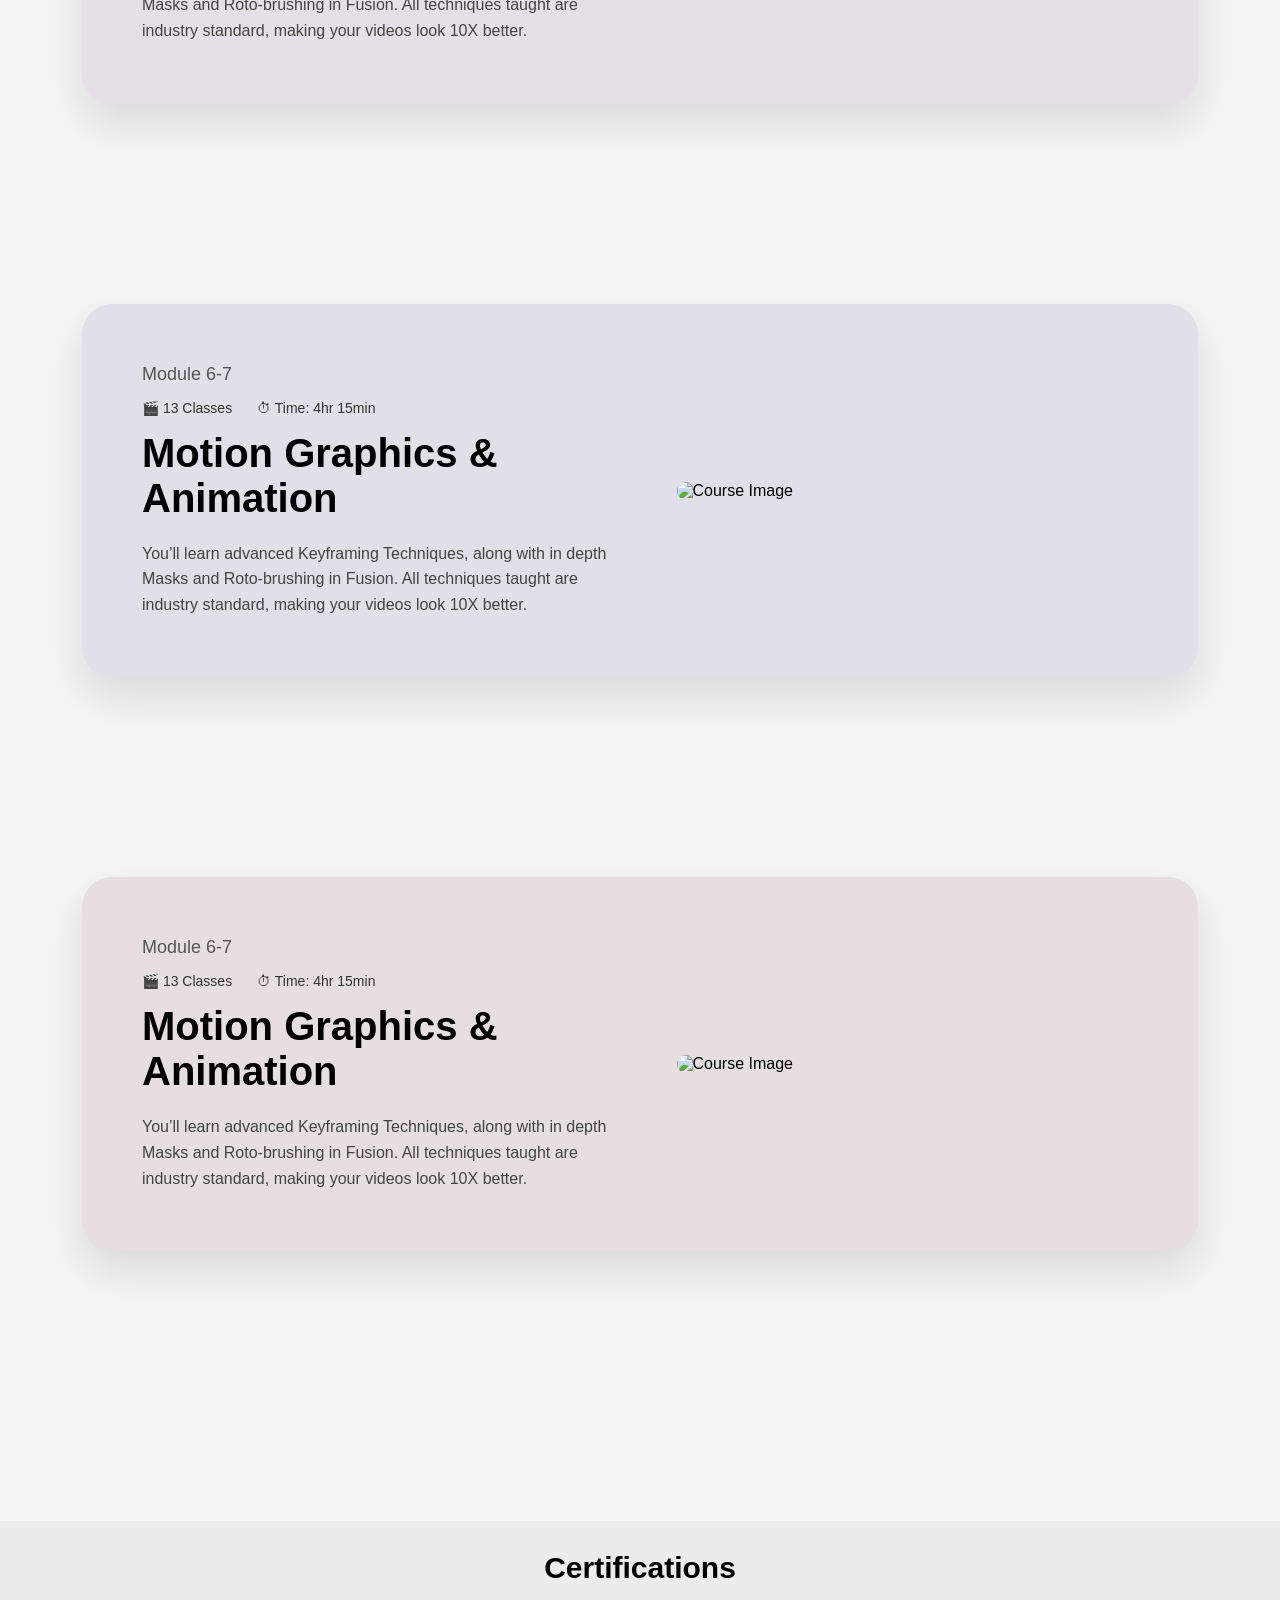
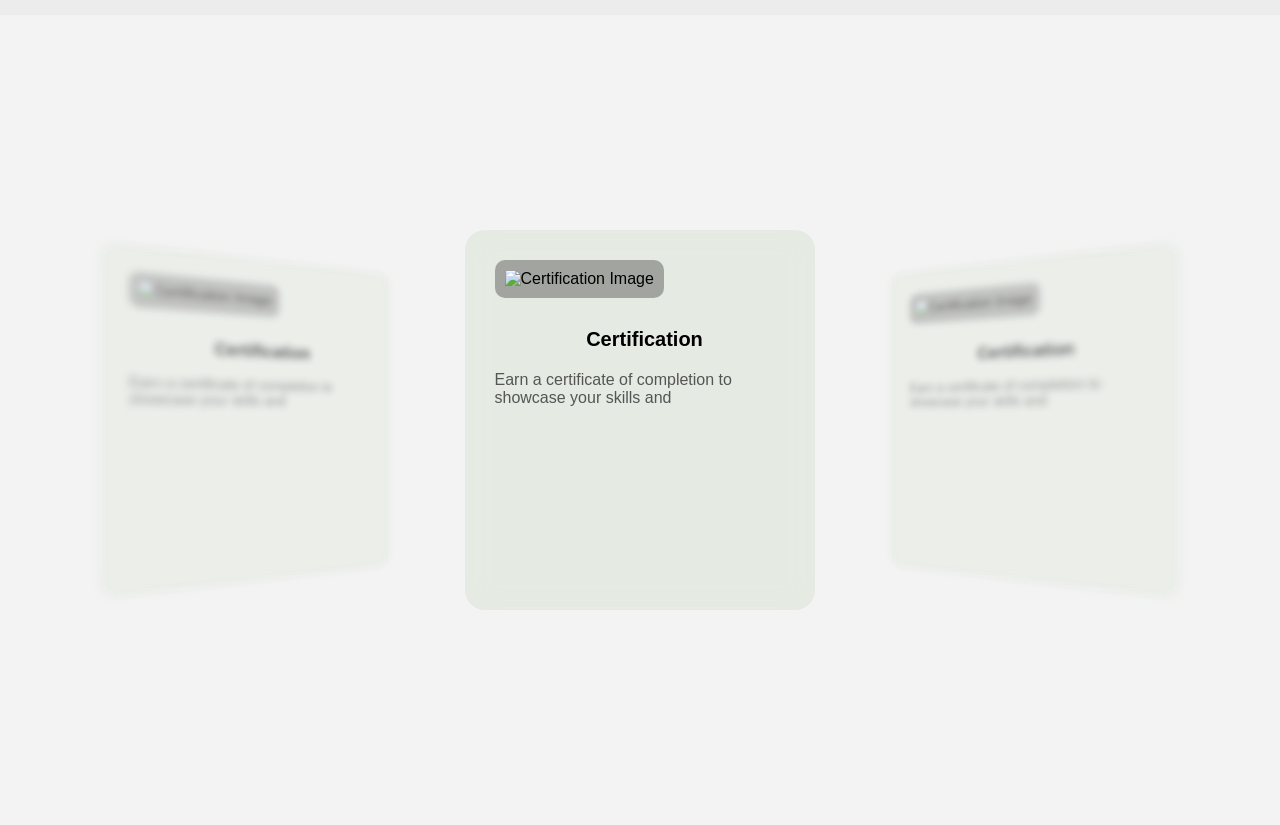
==== commit 10cca63b: "updated" ====
--- a/index.html
+++ b/index.html
@@ -307,25 +307,31 @@
   let activeIndex = 0;
 
   function updateCards(index) {
-    activeIndex = index;
-
-    cards.forEach((card, i) => {
-      card.classList.remove("active", "left", "right", "hidden");
-
-      if (i === activeIndex) {
-        card.classList.add("active");
-      } 
-      else if (i === activeIndex - 1) {
-        card.classList.add("left");
-      } 
-      else if (i === activeIndex + 1) {
-        card.classList.add("right");
-      } 
-      else {
-        card.classList.add("hidden");
-      }
-    });
-  }
+  activeIndex = index;
+
+  const total = cards.length;
+
+  cards.forEach((card, i) => {
+    card.classList.remove("active", "left", "right", "hidden");
+
+    // Calculate circular positions
+    const leftIndex = (activeIndex - 1 + total) % total;
+    const rightIndex = (activeIndex + 1) % total;
+
+    if (i === activeIndex) {
+      card.classList.add("active");
+    } 
+    else if (i === leftIndex) {
+      card.classList.add("left");
+    } 
+    else if (i === rightIndex) {
+      card.classList.add("right");
+    } 
+    else {
+      card.classList.add("hidden");
+    }
+  });
+}
 
   cards.forEach((card, index) => {
     card.addEventListener("click", () => {
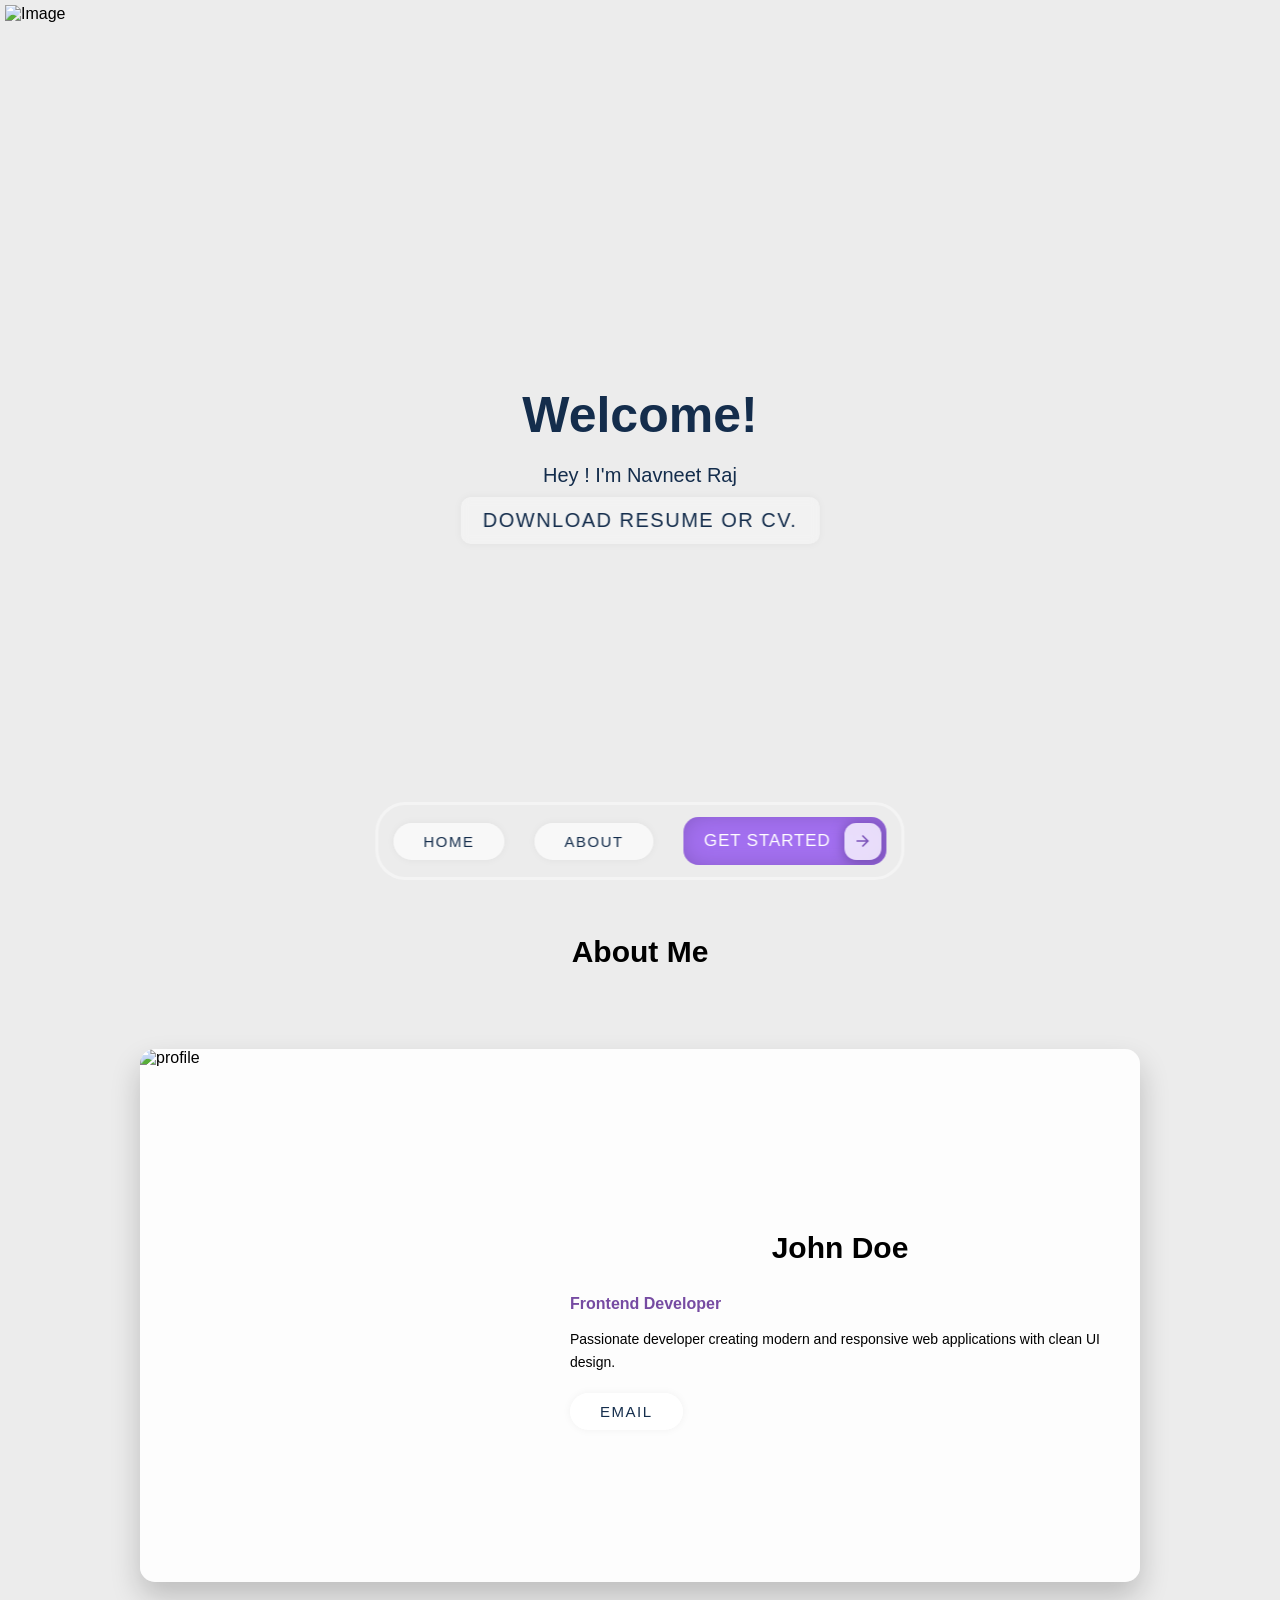
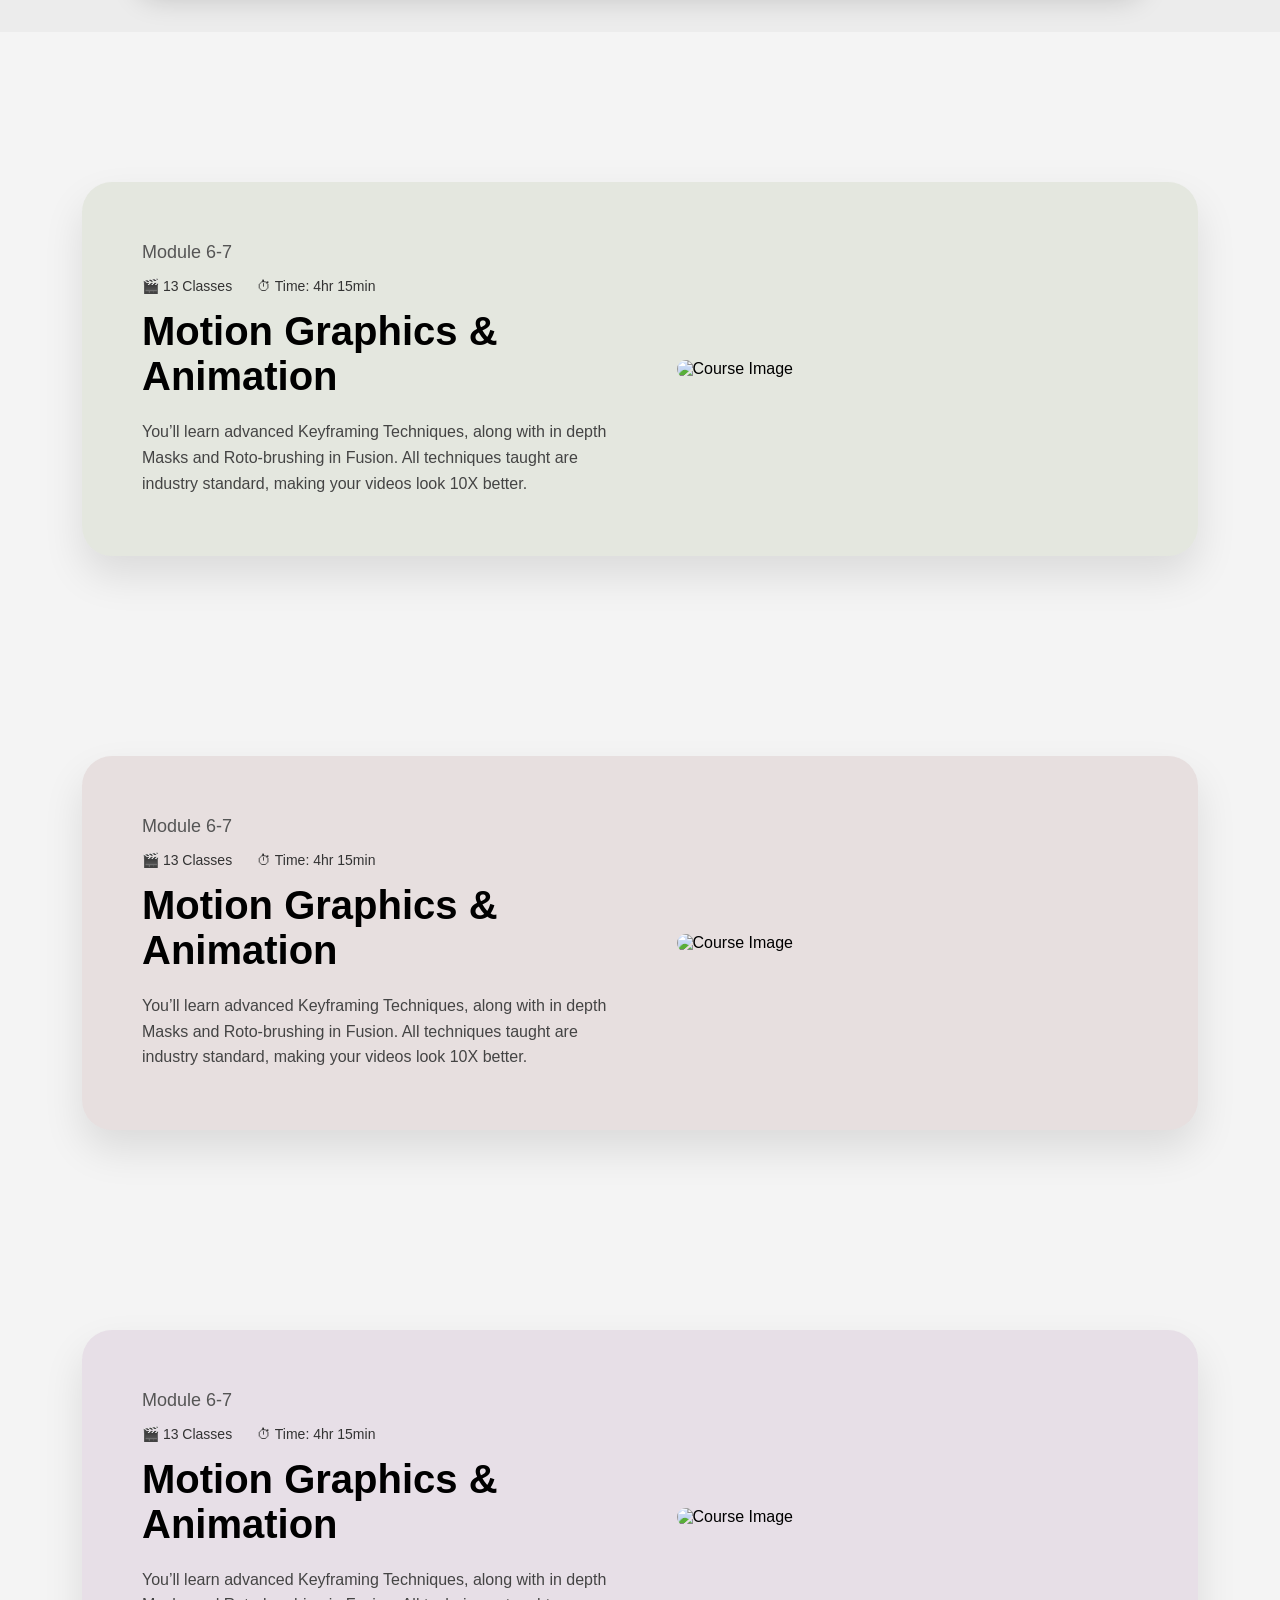
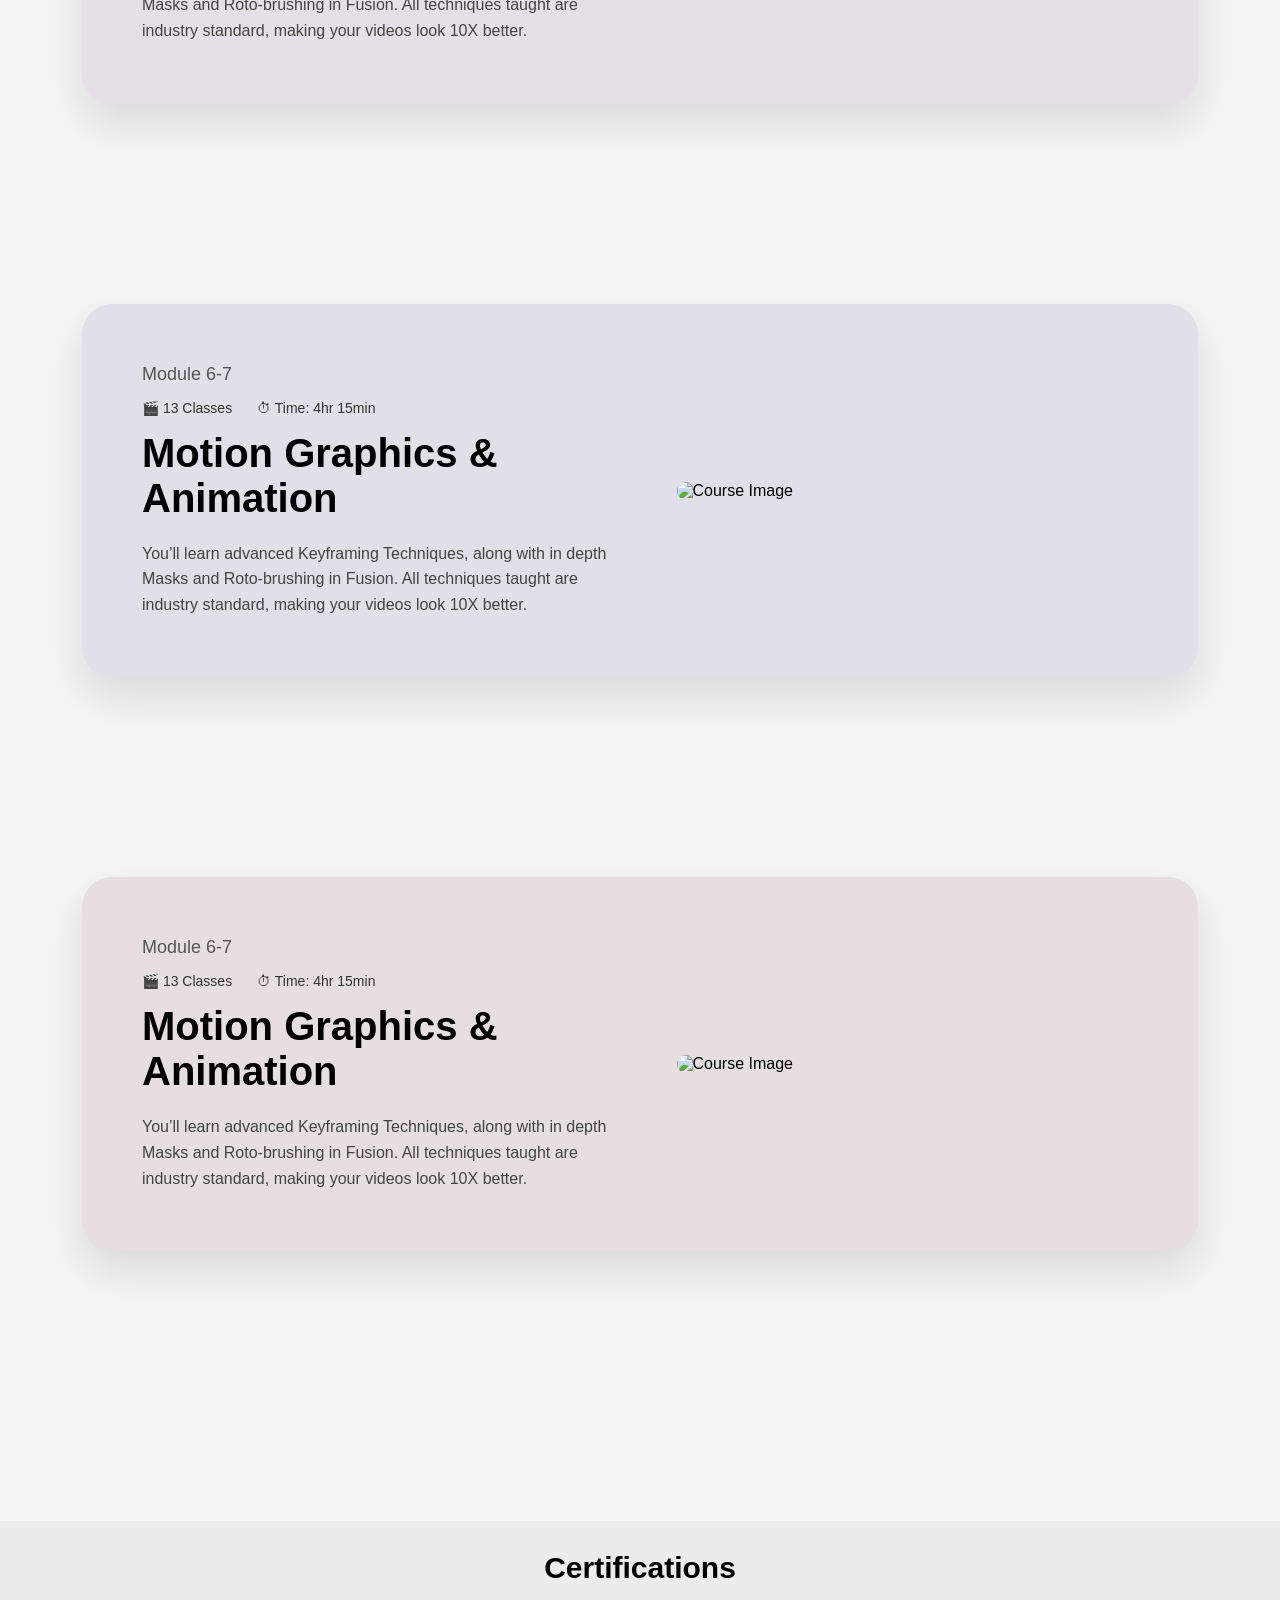
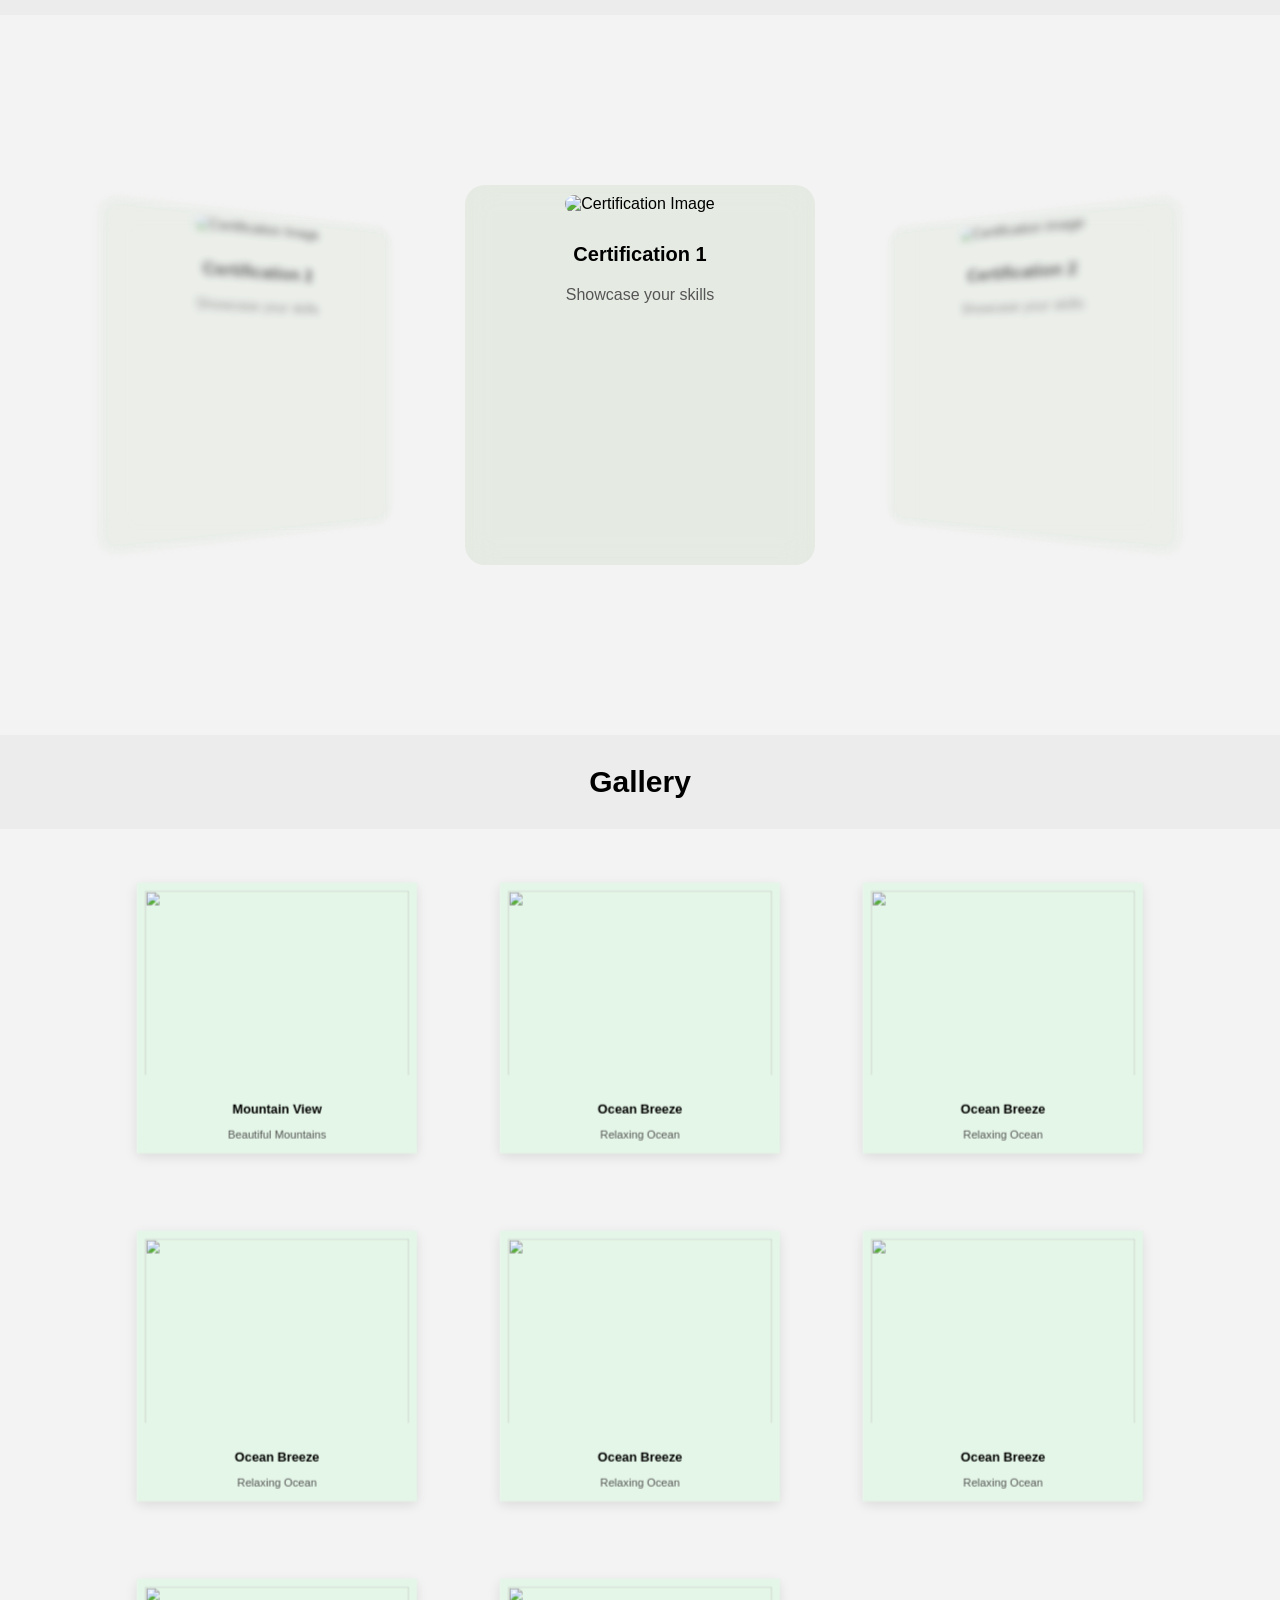
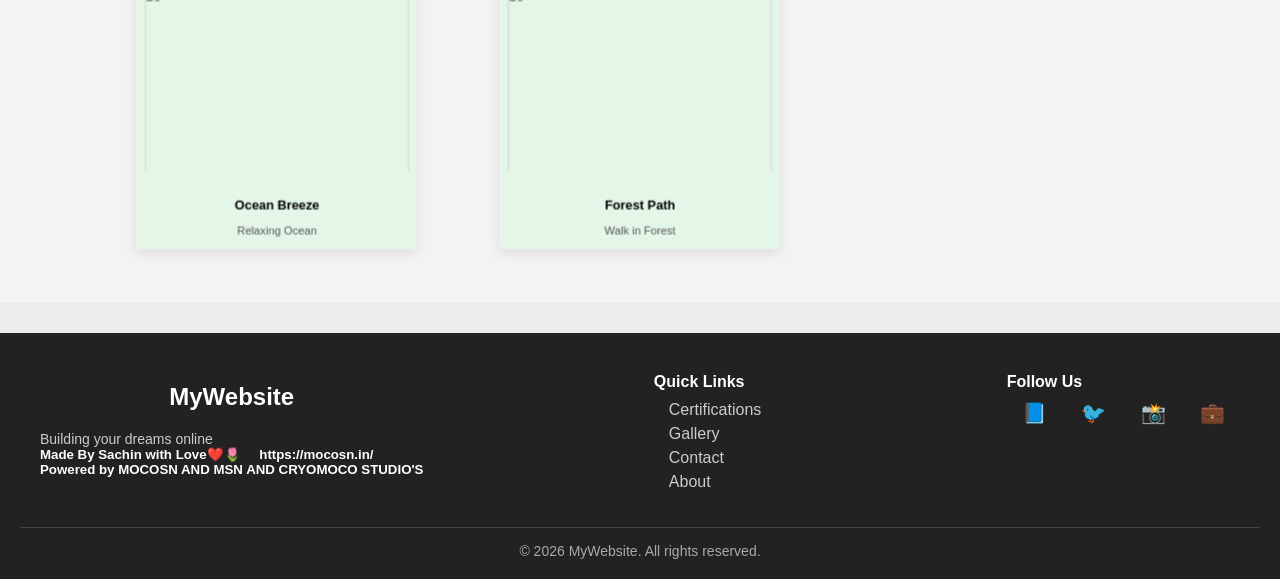
==== commit 949703e4: "temple is completed with basic funtions" ====
--- a/index.html
+++ b/index.html
@@ -11,14 +11,13 @@
   <script type="module" src="https://unpkg.com/ionicons@7.1.0/dist/ionicons/ionicons.esm.js"></script>
   <script nomodule src="https://unpkg.com/ionicons@7.1.0/dist/ionicons/ionicons.js"></script>
   <link rel="stylesheet" href="/css/about.css">
-  <link rel="stylesheet" href="/css/loading_img.css">
   <link rel="stylesheet" href="/css/home.css">
+  <link rel="stylesheet" href="/css/footer.css">
   <link rel="stylesheet" href="/css/theme.css">
   <link rel="stylesheet" href="/css/details.css">
   <link rel="stylesheet" href="/css/bottom_nav.css">
   <link rel="stylesheet" href="/css/certifications.css">
   <link rel="stylesheet" href="/css/main.css">
-  <link rel="stylesheet" href="/css/photos.css">
 </head>
 
 <body>
@@ -231,141 +230,225 @@
       </div>
     </section>
   </section>
-   <h2>Certifications</h2>
+  <h2>Certifications</h2>
   <section id="certifications">
-
     <div class="carousel">
-      <!-- Image Fullscreen Modal -->
-<div id="imageModal" class="image-modal">
-  <span class="close-btn">&times;</span>
-  <img class="modal-content" id="modalImage">
-</div>
       <div class="card active">
-
-        <div class="certification">
-          <img class="certification-img"
-            src="https://imgs.search.brave.com/VQK6LZPMqa450iYRZqXXvQRZX5IzNQ-O6xhbu2FoYaA/rs:fit:0:180:1:0/g:ce/aHR0cHM6Ly93d3cu/aW1nbG9iYWwuY29t/L2ltYWdlcy9saWJy/YXJ5L3RoZS1pbWct/YWR2YW50YWdlLS0t/c3ZnLWdyYXBoaWNz/L2ltZy1hZHYtLTE4/LWxhbmd1YWdlcy1z/cG9rZW4taW4taG91/c2Uuc3Zn"
-            alt="Certification Image">
-          <h2 class="certification-title">Certification</h2>
-          <p class="certification-description">Earn a certificate of completion to showcase your skills and
+        <div class="certification">
+          <img class="certification-img"
+            src="https://imgs.search.brave.com/VQK6LZPMqa450iYRZqXXvQRZX5IzNQ-O6xhbu2FoYaA/rs:fit:0:180:1:0/g:ce/aHR0cHM6Ly93d3cu/aW1nbG9iYWwuY29t/L2ltYWdlcy9saWJy/YXJ5L3RoZS1pbWct/YWR2YW50YWdlLS0t/c3ZnLWdyYXBoaWNz/L2ltZy1hZHYtLTE4/LWxhbmd1YWdlcy1z/cG9rZW4taW4taG91/c2Uuc3Zn"
+            alt="Certification Image" data-title="Certification 1">
+          <h2 class="certification-title">Certification 1</h2>
+          <p class="certification-description">Showcase your skills</p>
         </div>
       </div>
       <div class="card">
         <div class="certification">
           <img class="certification-img"
             src="https://imgs.search.brave.com/VQK6LZPMqa450iYRZqXXvQRZX5IzNQ-O6xhbu2FoYaA/rs:fit:0:180:1:0/g:ce/aHR0cHM6Ly93d3cu/aW1nbG9iYWwuY29t/L2ltYWdlcy9saWJy/YXJ5L3RoZS1pbWct/YWR2YW50YWdlLS0t/c3ZnLWdyYXBoaWNz/L2ltZy1hZHYtLTE4/LWxhbmd1YWdlcy1z/cG9rZW4taW4taG91/c2Uuc3Zn"
-            alt="Certification Image">
-          <h2 class="certification-title">Certification</h2>
-          <p class="certification-description">Earn a certificate of completion to showcase your skills and
+            alt="Certification Image" data-title="Certification 2">
+          <h2 class="certification-title">Certification 2</h2>
+          <p class="certification-description">Showcase your skills</p>
         </div>
       </div>
       <div class="card">
         <div class="certification">
           <img class="certification-img"
             src="https://imgs.search.brave.com/VQK6LZPMqa450iYRZqXXvQRZX5IzNQ-O6xhbu2FoYaA/rs:fit:0:180:1:0/g:ce/aHR0cHM6Ly93d3cu/aW1nbG9iYWwuY29t/L2ltYWdlcy9saWJy/YXJ5L3RoZS1pbWct/YWR2YW50YWdlLS0t/c3ZnLWdyYXBoaWNz/L2ltZy1hZHYtLTE4/LWxhbmd1YWdlcy1z/cG9rZW4taW4taG91/c2Uuc3Zn"
-            alt="Certification Image">
-          <h2 class="certification-title">Certification</h2>
-          <p class="certification-description">Earn a certificate of completion to showcase your skills and
+            alt="Certification Image" data-title="Certification 2">
+          <h2 class="certification-title">Certification 2</h2>
+          <p class="certification-description">Showcase your skills</p>
         </div>
       </div>
       <div class="card">
         <div class="certification">
           <img class="certification-img"
             src="https://imgs.search.brave.com/VQK6LZPMqa450iYRZqXXvQRZX5IzNQ-O6xhbu2FoYaA/rs:fit:0:180:1:0/g:ce/aHR0cHM6Ly93d3cu/aW1nbG9iYWwuY29t/L2ltYWdlcy9saWJy/YXJ5L3RoZS1pbWct/YWR2YW50YWdlLS0t/c3ZnLWdyYXBoaWNz/L2ltZy1hZHYtLTE4/LWxhbmd1YWdlcy1z/cG9rZW4taW4taG91/c2Uuc3Zn"
-            alt="Certification Image">
-          <h2 class="certification-title">Certification</h2>
-          <p class="certification-description">Earn a certificate of completion to showcase your skills and
+            alt="Certification Image" data-title="Certification 2">
+          <h2 class="certification-title">Certification 2</h2>
+          <p class="certification-description">Showcase your skills</p>
         </div>
       </div>
       <div class="card">
         <div class="certification">
           <img class="certification-img"
             src="https://imgs.search.brave.com/VQK6LZPMqa450iYRZqXXvQRZX5IzNQ-O6xhbu2FoYaA/rs:fit:0:180:1:0/g:ce/aHR0cHM6Ly93d3cu/aW1nbG9iYWwuY29t/L2ltYWdlcy9saWJy/YXJ5L3RoZS1pbWct/YWR2YW50YWdlLS0t/c3ZnLWdyYXBoaWNz/L2ltZy1hZHYtLTE4/LWxhbmd1YWdlcy1z/cG9rZW4taW4taG91/c2Uuc3Zn"
-            alt="Certification Image">
-          <h2 class="certification-title">Certification</h2>
-          <p class="certification-description">Earn a certificate of completion to showcase your skills and
+            alt="Certification Image" data-title="Certification 2">
+          <h2 class="certification-title">Certification 2</h2>
+          <p class="certification-description">Showcase your skills</p>
         </div>
       </div>
       <div class="card">
         <div class="certification">
           <img class="certification-img"
             src="https://imgs.search.brave.com/VQK6LZPMqa450iYRZqXXvQRZX5IzNQ-O6xhbu2FoYaA/rs:fit:0:180:1:0/g:ce/aHR0cHM6Ly93d3cu/aW1nbG9iYWwuY29t/L2ltYWdlcy9saWJy/YXJ5L3RoZS1pbWct/YWR2YW50YWdlLS0t/c3ZnLWdyYXBoaWNz/L2ltZy1hZHYtLTE4/LWxhbmd1YWdlcy1z/cG9rZW4taW4taG91/c2Uuc3Zn"
-            alt="Certification Image">
-          <h2 class="certification-title">Certification</h2>
-          <p class="certification-description">Earn a certificate of completion to showcase your skills and
+            alt="Certification Image" data-title="Certification 2">
+          <h2 class="certification-title">Certification 2</h2>
+          <p class="certification-description">Showcase your skills</p>
         </div>
       </div>
     </div>
   </section>
 
+  <h2>Gallery</h2>
+  <section id="img-gallery" class="img-gallery">
+    <div class="card" data-title="Mountain View" data-subtitle="Beautiful Mountains"
+      data-img="https://picsum.photos/id/1018/600/400">
+      <img src="https://picsum.photos/id/1018/400/300">
+      <div class="card-title">Mountain View</div>
+      <div class="card-subtitle">Beautiful Mountains</div>
+    </div>
+
+    <div class="card" data-title="Ocean Breeze" data-subtitle="Relaxing Ocean"
+      data-img="https://picsum.photos/id/1015/600/400">
+      <img src="https://picsum.photos/id/1015/400/300">
+      <div class="card-title">Ocean Breeze</div>
+      <div class="card-subtitle">Relaxing Ocean</div>
+    </div>
+    <div class="card" data-title="Ocean Breeze" data-subtitle="Relaxing Ocean"
+      data-img="https://picsum.photos/id/1015/600/400">
+      <img src="https://picsum.photos/id/1015/400/300">
+      <div class="card-title">Ocean Breeze</div>
+      <div class="card-subtitle">Relaxing Ocean</div>
+    </div>
+    <div class="card" data-title="Ocean Breeze" data-subtitle="Relaxing Ocean"
+      data-img="https://picsum.photos/id/1015/600/400">
+      <img src="https://picsum.photos/id/1015/400/300">
+      <div class="card-title">Ocean Breeze</div>
+      <div class="card-subtitle">Relaxing Ocean</div>
+    </div>
+    <div class="card" data-title="Ocean Breeze" data-subtitle="Relaxing Ocean"
+      data-img="https://picsum.photos/id/1015/600/400">
+      <img src="https://picsum.photos/id/1015/400/300">
+      <div class="card-title">Ocean Breeze</div>
+      <div class="card-subtitle">Relaxing Ocean</div>
+    </div>
+    <div class="card" data-title="Ocean Breeze" data-subtitle="Relaxing Ocean"
+      data-img="https://picsum.photos/id/1015/600/400">
+      <img src="https://picsum.photos/id/1015/400/300">
+      <div class="card-title">Ocean Breeze</div>
+      <div class="card-subtitle">Relaxing Ocean</div>
+    </div>
+    <div class="card" data-title="Ocean Breeze" data-subtitle="Relaxing Ocean"
+      data-img="https://picsum.photos/id/1015/600/400">
+      <img src="https://picsum.photos/id/1015/400/300">
+      <div class="card-title">Ocean Breeze</div>
+      <div class="card-subtitle">Relaxing Ocean</div>
+    </div>
+
+    <div class="card" data-title="Forest Path" data-subtitle="Walk in Forest"
+      data-img="https://picsum.photos/id/1019/600/400">
+      <img src="https://picsum.photos/id/1019/400/300">
+      <div class="card-title">Forest Path</div>
+      <div class="card-subtitle">Walk in Forest</div>
+    </div>
+  </section>
+
+  <!-- Unified Modal -->
+  <div id="previewModal" class="image-modal">
+    <span class="close-btn">&times;</span>
+    <div class="modal-content">
+      <img id="modalImg">
+      <div class="modal-title" id="modalTitle"></div>
+      <div class="modal-subtitle" id="modalSubtitle"></div>
+    </div>
+  </div>
+
+  <footer class="site-footer">
+  <div class="footer-container">
+    <div class="footer-brand">
+      <h2>MyWebsite</h2>
+      <p>Building your dreams online</p>
+
+      <h5>Made By Sachin with Love❤️🌷 <a href="https://mocosn.in/"> https://mocosn.in/</a></h5>
+      <h5>Powered by MOCOSN AND MSN AND CRYOMOCO STUDIO'S</h5>
+    </div>
+
+    <div class="footer-links">
+      <h3>Quick Links</h3>
+      <ul>
+        <li><a href="#certifications">Certifications</a></li>
+        <li><a href="#img-gallery">Gallery</a></li>
+        <li><a href="#contact">Contact</a></li>
+        <li><a href="#about">About</a></li>
+      </ul>
+    </div>
+
+    <div class="footer-social">
+      <h3>Follow Us</h3>
+      <div class="social-icons">
+        <a href="#" aria-label="Facebook">📘</a>
+        <a href="#" aria-label="Twitter">🐦</a>
+        <a href="#" aria-label="Instagram">📸</a>
+        <a href="#" aria-label="LinkedIn">💼</a>
+      </div>
+    </div>
+  </div>
+
+  <div class="footer-bottom">
+    <p>&copy; 2026 MyWebsite. All rights reserved.</p>
+  </div>
+</footer>
 </body>
 <script>
-document.addEventListener("DOMContentLoaded", function () {
-
-  /* === CERTIFICATION CAROUSEL === */
-  const cards = document.querySelectorAll("#certifications .card");
-  let activeIndex = 0;
-
-  function updateCards(index) {
-  activeIndex = index;
-
-  const total = cards.length;
-
-  cards.forEach((card, i) => {
-    card.classList.remove("active", "left", "right", "hidden");
-
-    // Calculate circular positions
-    const leftIndex = (activeIndex - 1 + total) % total;
-    const rightIndex = (activeIndex + 1) % total;
-
-    if (i === activeIndex) {
-      card.classList.add("active");
-    } 
-    else if (i === leftIndex) {
-      card.classList.add("left");
-    } 
-    else if (i === rightIndex) {
-      card.classList.add("right");
-    } 
-    else {
-      card.classList.add("hidden");
+  document.addEventListener("DOMContentLoaded", function () {
+
+    /* === CERTIFICATION CAROUSEL === */
+    const cards = document.querySelectorAll("#certifications .card");
+    let activeIndex = 0;
+
+    function updateCards(index) {
+      activeIndex = index;
+      const total = cards.length;
+      cards.forEach((card, i) => {
+        card.classList.remove("active", "left", "right", "hidden");
+        const leftIndex = (activeIndex - 1 + total) % total;
+        const rightIndex = (activeIndex + 1) % total;
+        if (i === activeIndex) card.classList.add("active");
+        else if (i === leftIndex) card.classList.add("left");
+        else if (i === rightIndex) card.classList.add("right");
+        else card.classList.add("hidden");
+      });
     }
+    cards.forEach((card, index) => { card.addEventListener("click", () => updateCards(index)); });
+    updateCards(0);
+
+    /* === IMAGE MODAL === */
+    const modal = document.getElementById("previewModal");
+    const modalImg = document.getElementById("modalImg");
+    const modalTitle = document.getElementById("modalTitle");
+    const modalSubtitle = document.getElementById("modalSubtitle");
+    const closeBtn = modal.querySelector(".close-btn");
+
+    // Open modal for certifications
+    const certImages = document.querySelectorAll(".certification-img");
+    certImages.forEach(img => {
+      img.addEventListener("click", function (e) {
+        e.stopPropagation(); // Prevent carousel click
+        modal.style.display = "flex";
+        modalImg.src = this.src;
+        modalTitle.textContent = this.dataset.title || "";
+        modalSubtitle.textContent = "";
+      });
+    });
+
+    // Open modal for gallery
+    const galleryCards = document.querySelectorAll("#img-gallery .card");
+    galleryCards.forEach(card => {
+      card.addEventListener("click", function () {
+        modal.style.display = "flex";
+        modalImg.src = this.dataset.img;
+        modalTitle.textContent = this.dataset.title || "";
+        modalSubtitle.textContent = this.dataset.subtitle || "";
+      });
+    });
+
+    // Close modal
+    closeBtn.onclick = () => { modal.style.display = "none"; };
+    modal.onclick = (e) => { if (e.target === modal) modal.style.display = "none"; };
+    document.addEventListener("keydown", (e) => { if (e.key === "Escape") modal.style.display = "none"; });
+
   });
-}
-
-  cards.forEach((card, index) => {
-    card.addEventListener("click", () => {
-      updateCards(index);
-    });
-  });
-
-  updateCards(0);
-
-  /* === IMAGE FULLSCREEN VIEW === */
-  const modal = document.getElementById("imageModal");
-  const modalImg = document.getElementById("modalImage");
-  const closeBtn = document.querySelector(".close-btn");
-  const certImages = document.querySelectorAll("#certifications .certification-img");
-
-  certImages.forEach(img => {
-    img.addEventListener("click", function (e) {
-      e.stopPropagation(); // Prevent card click
-      modal.style.display = "flex";
-      modalImg.src = this.src;
-    });
-  });
-
-  closeBtn.onclick = function () {
-    modal.style.display = "none";
-  };
-
-  modal.onclick = function (e) {
-    if (e.target === modal) {
-      modal.style.display = "none";
-    }
-  };
-
-});
 </script>
 
 </html>
--- a/css/footer.css
+++ b/css/footer.css
@@ -0,0 +1,91 @@
+/* General Footer */
+.site-footer {
+  background-color: #222;
+  color: #fff;
+  padding: 40px 20px 20px;
+  font-family: sans-serif;
+}
+
+.footer-container {
+  display: flex;
+  flex-wrap: wrap;
+  justify-content: space-between;
+  gap: 30px;
+  max-width: 1200px;
+  margin: 0 auto;
+}
+
+.footer-brand h2 {
+  margin: 0 0 10px;
+  font-size: 24px;
+}
+
+.footer-brand p {
+  margin: 0;
+  font-size: 14px;
+  color: #ccc;
+}
+
+.footer-links h3,
+.footer-social h3 {
+  margin-bottom: 10px;
+  font-size: 16px;
+}
+
+.footer-links ul {
+  list-style: none;
+  padding: 0;
+  margin: 0;
+}
+
+.footer-links li {
+  margin-bottom: 6px;
+}
+
+.footer-links a {
+  color: #ccc;
+  text-decoration: none;
+  transition: color 0.3s ease;
+}
+
+.footer-links a:hover {
+  color: #fff;
+}
+
+.footer-social .social-icons a {
+  font-size: 20px;
+  margin-right: 15px;
+  text-decoration: none;
+  color: #ccc;
+  transition: color 0.3s ease;
+}
+
+.footer-social .social-icons a:hover {
+  color: #1da1f2; /* Twitter blue as hover example */
+}
+
+.footer-bottom {
+  margin-top: 30px;
+  border-top: 1px solid #444;
+  padding-top: 15px;
+  text-align: center;
+  font-size: 14px;
+  color: #aaa;
+}
+
+/* Responsive */
+@media (max-width: 768px) {
+  .footer-container {
+    flex-direction: column;
+    align-items: center;
+    text-align: center;
+  }
+
+  .footer-links ul li {
+    margin-bottom: 8px;
+  }
+
+  .footer-social .social-icons a {
+    margin-right: 10px;
+  }
+}
--- a/css/certifications.css
+++ b/css/certifications.css
@@ -1,6 +1,7 @@
+/* === Certification Carousel === */
 #certifications {
   margin: 0;
-  height: 90vh;
+  height: 80vh;
   display: flex;
   justify-content: center;
   align-items: center;
@@ -11,7 +12,7 @@
 
 .carousel {
   position: relative;
-  width: 1000px; /* FIXED */
+  width: 1000px;
   height: 400px;
   display: flex;
   justify-content: center;
@@ -26,130 +27,161 @@
   border-radius: 20px;
   background: rgba(186, 211, 178, 0.25);
   backdrop-filter: blur(15px);
-  -webkit-backdrop-filter: blur(15px);
-
   display: flex;
   justify-content: center;
   align-items: center;
-
   transition: all 0.6s ease;
   cursor: pointer;
-
   opacity: 0;
   filter: blur(6px);
   transform: translateX(0) scale(0.8) rotateY(0deg);
-
   transform-style: preserve-3d;
   backface-visibility: hidden;
 }
 
-/* CENTER */
 .card.active {
   opacity: 1;
   filter: blur(0);
   transform: translateX(0) scale(1) rotateY(0deg);
   z-index: 5;
 }
-
-/* LEFT */
 .card.left {
   opacity: 0.6;
   filter: blur(4px);
   transform: translateX(-380px) scale(0.85) rotateY(45deg);
   z-index: 3;
 }
-
-/* RIGHT */
 .card.right {
   opacity: 0.6;
   filter: blur(4px);
   transform: translateX(380px) scale(0.85) rotateY(-45deg);
   z-index: 3;
 }
-
-/* HIDDEN */
 .card.hidden {
   opacity: 0;
   pointer-events: none;
   z-index: 1;
 }
+
 .certification {
   width: 100%;
   height: 100%;
   border-radius: 10px;
-  margin-bottom: 20px;
-  margin: 10px;
-  padding: 10px 10px 10px;
+  padding: 10px;
+  text-align: center;
 }
-
 .certification-img {
   width: auto;
-  height: auto;
+  height: 200px;
   border-radius: 10px;
-  margin: 20px 0px 10px 10px;
-  padding: 10px 10px 10px;
-  background: rgba(81, 80, 80, 0.456);
+  margin-bottom: 10px;
+  cursor: pointer;
 }
-
 .certification-title {
   font-size: 20px;
   font-weight: bold;
-  margin: 10px 0px 10px 10px;
+  margin: 10px 0;
 }
-
 .certification-description {
   font-size: 16px;
   color: #555;
-  margin: 0px 0px 10px 10px;
+}
+#img-gallery {
+  height: auto;
+  width: 100%;
+  align-items: center;
+  justify-content: center;
+  justify-items: center;
+  padding-left: 100px;
+  padding-right: 100px;
+  background: #f3f3f3;
+  margin-bottom: 30px;
+}
+/* === Gallery Section === */
+.img-gallery {
+  display: grid;
+  grid-template-columns: repeat(auto-fit, minmax(270px, 1fr));
+  gap: 10px;
+  padding: 20px 20px 20px;
+}
+.img-gallery .card {
+  position: relative;
+  background: #dbf7e0a1;
+  box-shadow: 0 5px 15px rgba(0, 0, 0, 0.1);
+  cursor: pointer;
+  height: auto;
+  border-radius: 0px;
+  backdrop-filter: blur(8px);
+  transition: transform 0.3s ease;
+  opacity: 1;
+  display: block;
+  filter: blur(0);
+}
+.img-gallery img {
+  width: 100%;
+  padding: 10px 10px 10px;
+  height: 250px;
+  object-fit: cover;
+  border-radius: 10px;
+}
+.card-title {
+  padding: 10px;
+  font-weight: bold;
+  text-align: center;
+}
+.card-subtitle {
+  padding: 5px;
+  margin-bottom: 10px;
+  font-size: 14px;
+  text-align: center;
+  color: #555;
 }
 
-
-/* Fullscreen Modal */
+/* === Modal === */
 .image-modal {
-  display: none;
+  display: none; /* hidden by default */
   position: fixed;
+  inset: 0;
   z-index: 9999;
-  padding-top: 60px;
-  left: 0;
-  top: 0;
-  width: 100%;
-  height: 100%;
-  border-radius: 10px;
-  background-color: rgba(0, 0, 0, 0.726);
+  justify-content: center;
+  justify-items: center;
+  align-items: center;
+  background-color: rgba(0, 0, 0, 0.75);
   backdrop-filter: blur(8px);
-  justify-content: center;
-  align-items: center;
-  animation: fadeIn 0.3s ease;
+}
+.modal-content {
+  text-align: center;
+  max-width: 90%;
+  max-height: 90%;
 }
 
-.image-modal img {
-  max-width: 80%;
-  max-height: 80%;
-  border-radius: 10px;
-  box-shadow: 0 0 40px rgba(0,0,0,0.6);
-  animation: zoomIn 0.3s ease;
+.modal-content img {
+  max-width: 100%;
+  max-height: 80vh;
+  border-radius: 12px;
+  box-shadow: 0 0 40px rgba(0, 0, 0, 0.6);
+  margin-bottom: 10px;
+}
+
+.modal-title {
+  color: white;
+  font-size: 22px;
+  font-weight: bold;
+  margin-bottom: 5px;
+}
+.modal-subtitle {
+  color: #ccc;
+  font-size: 16px;
 }
 
 .close-btn {
   position: absolute;
-  top: 30px;
-  right: 50px;
+  top: 20px;
+  right: 30px;
   font-size: 40px;
   color: white;
   cursor: pointer;
-  transition: 0.3s;
 }
-
 .close-btn:hover {
   color: #ccc;
 }
-
-@keyframes fadeIn {
-  from { opacity: 0; }
-  to { opacity: 1; }
-}
-
-@keyframes zoomIn {
-  from { transform: scale(0.7); }
-  to { transform: scale(1); }
-}
--- a/css/main.css
+++ b/css/main.css
@@ -9,13 +9,7 @@
   box-sizing: border-box;
   margin: 0;
   padding: 0;
-}
-
-header {
-  background-color: #333;
-  color: #fff;
-  padding: 20px;
-  text-align: center;
+  /* overflow-x: hidden; */
 }
 
 a {
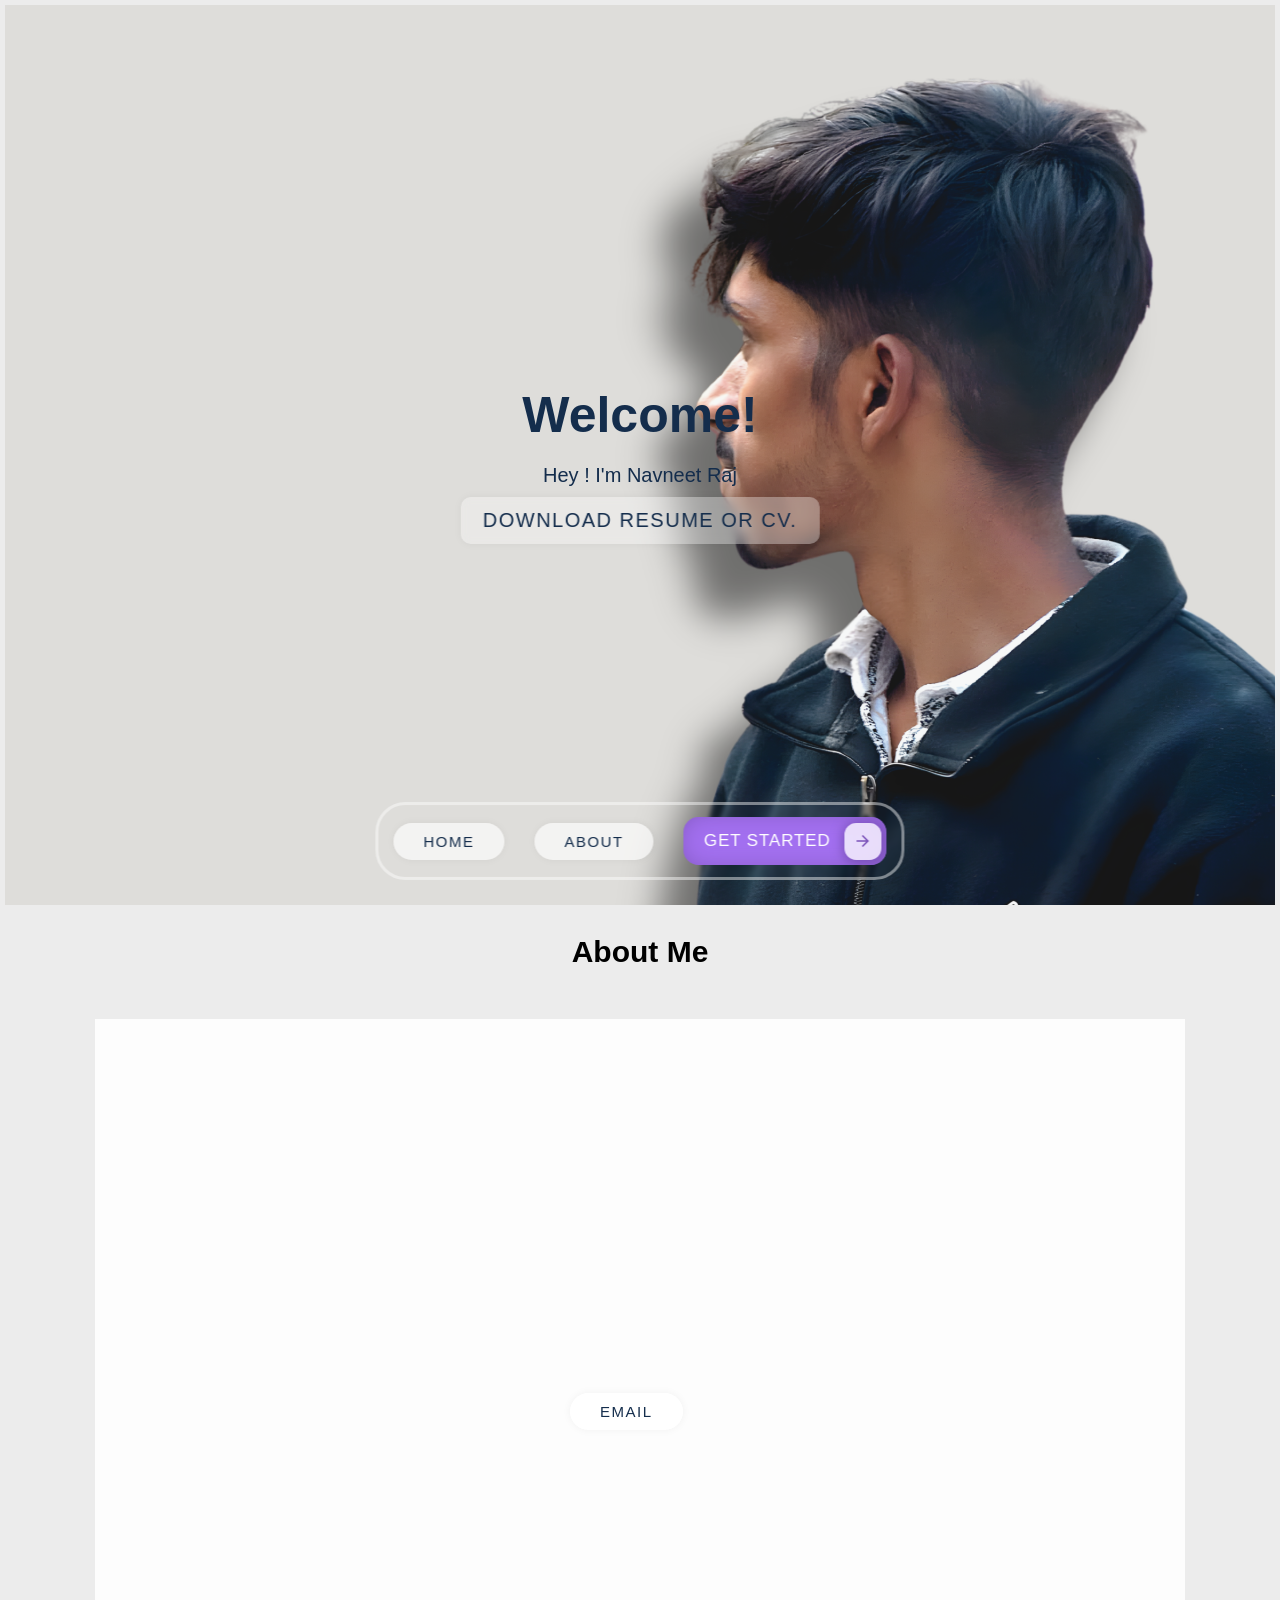
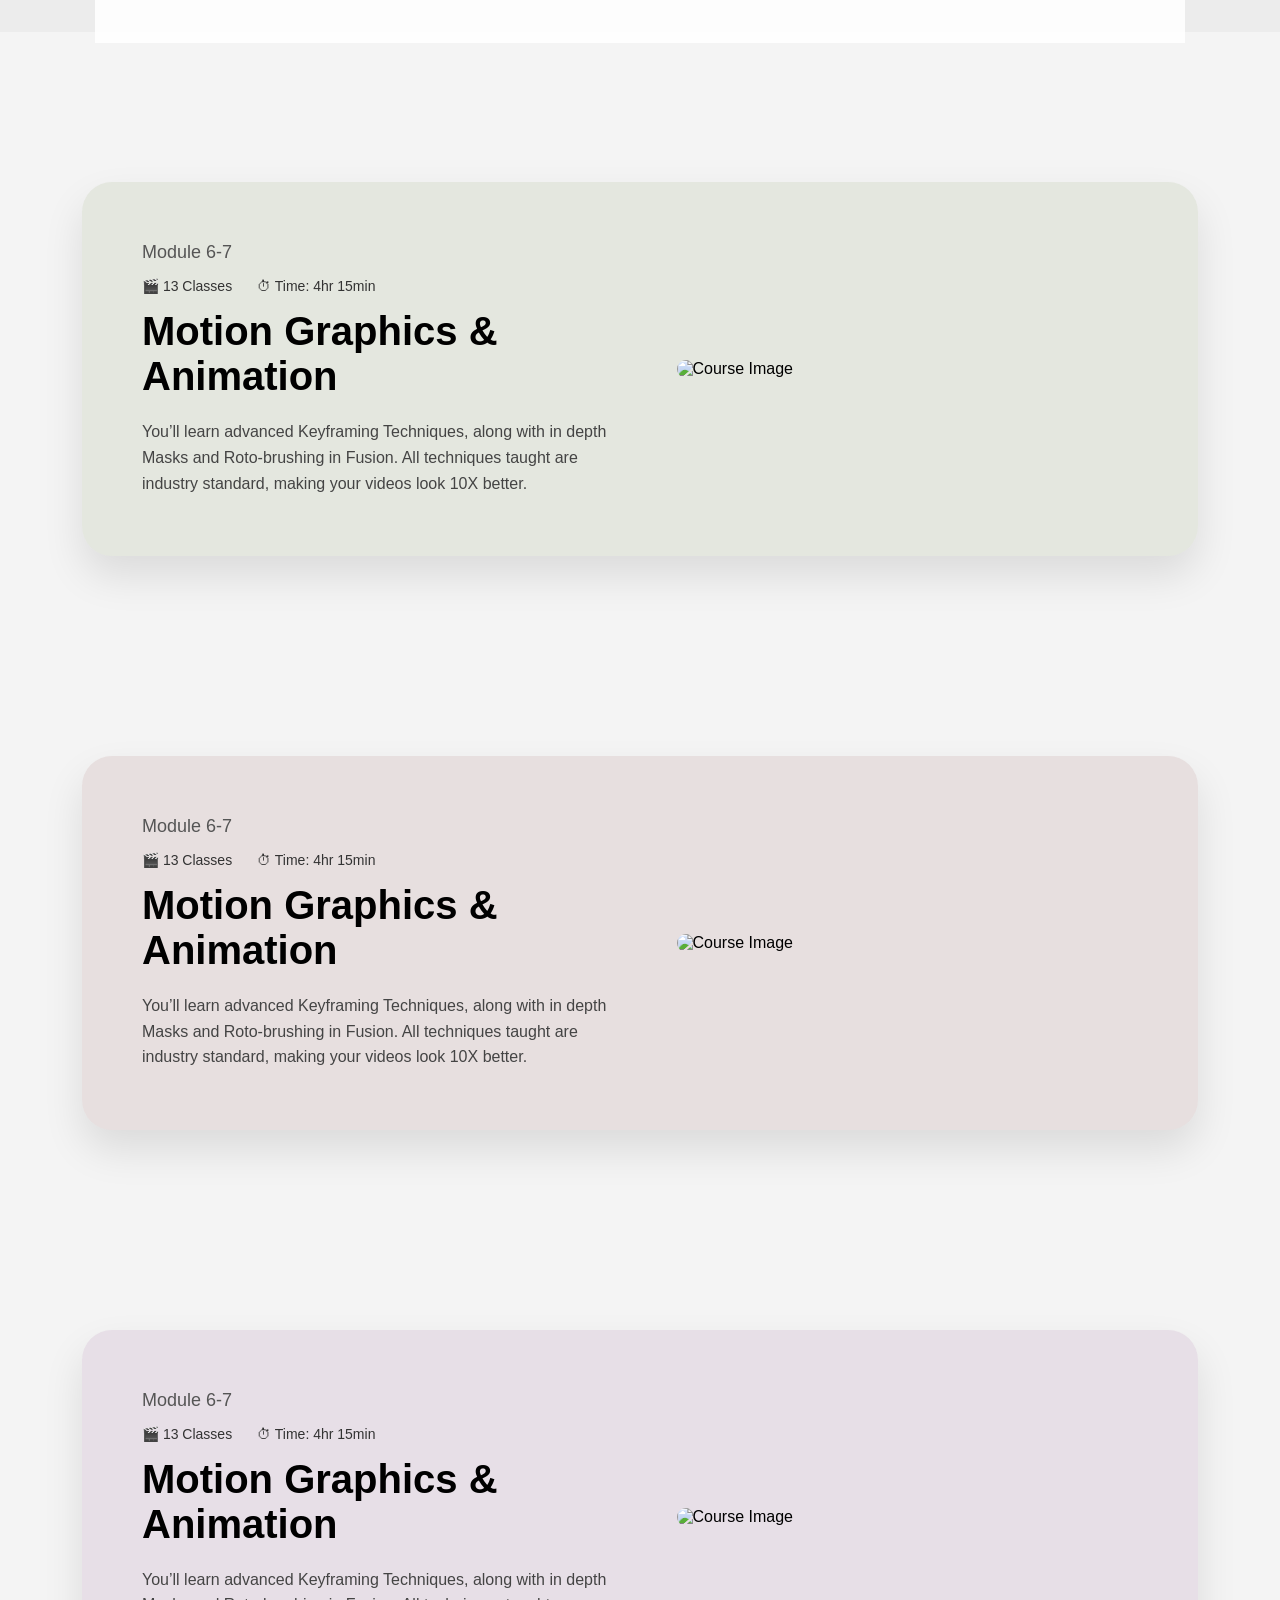
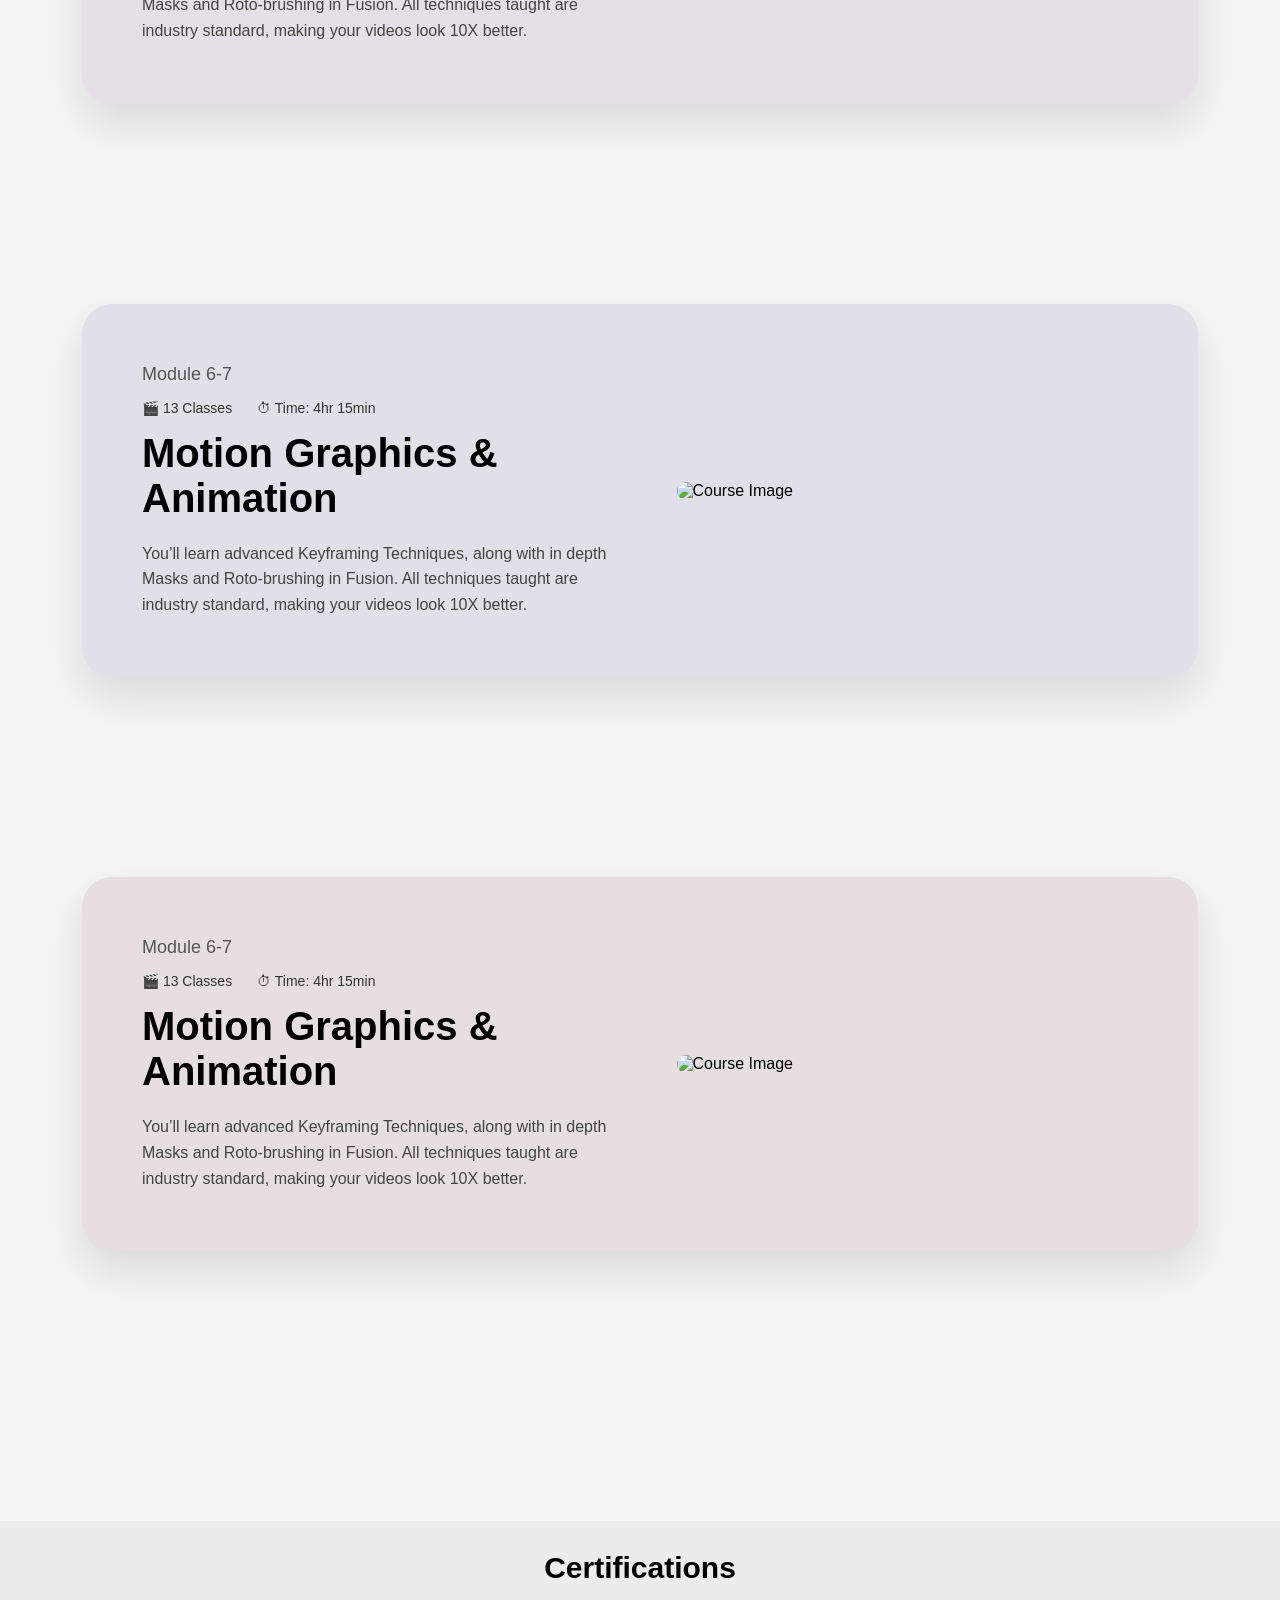
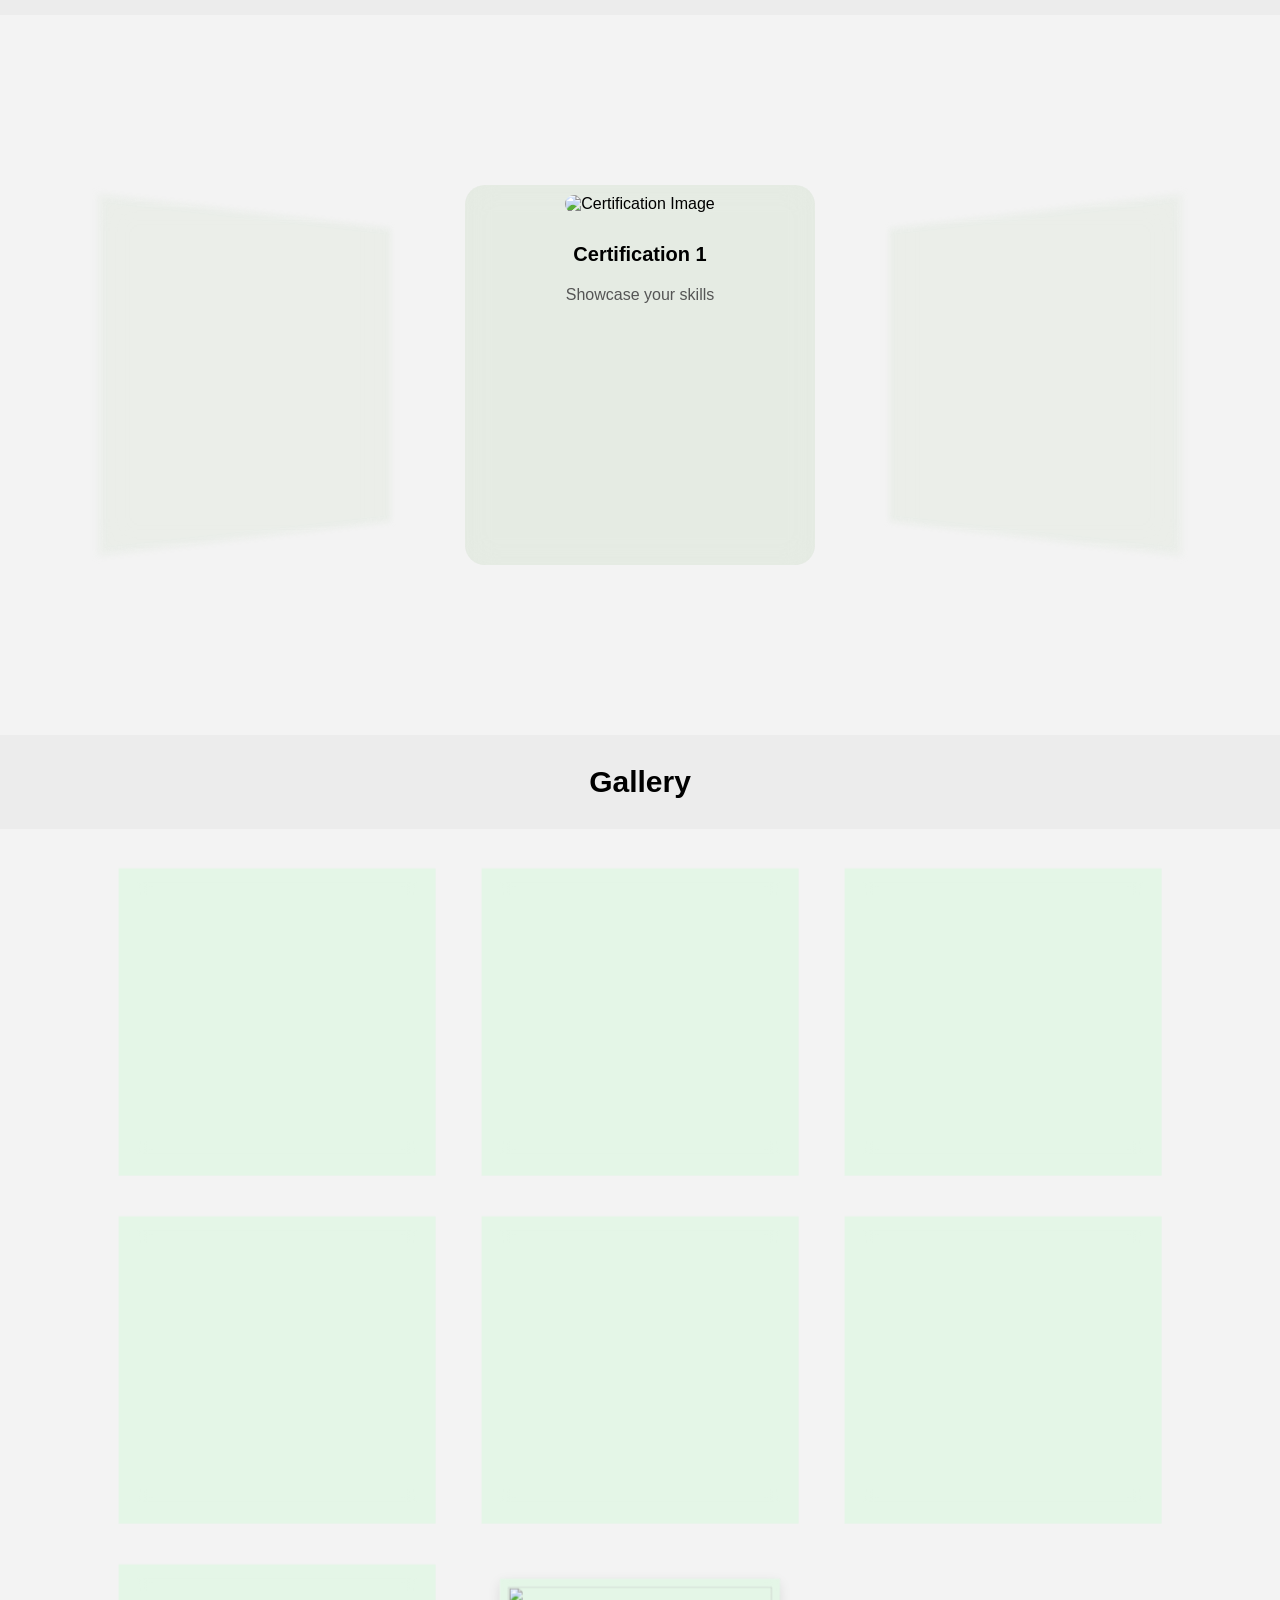
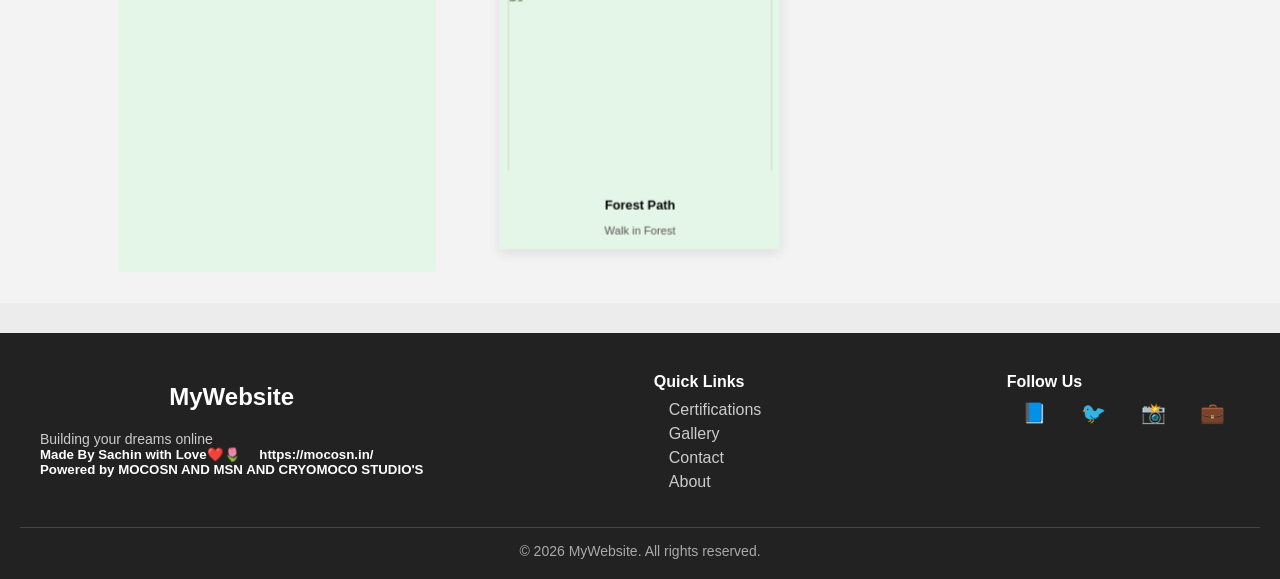
==== commit 0d8f876e: "imgadd" ====
--- a/index.html
+++ b/index.html
@@ -40,7 +40,7 @@
   <section id="home-section">
     <div class="image-container">
       <img class="img-hero"
-        src="https://imgs.search.brave.com/Tbr9HXO5jw3wEn_ug9ul8e3k03QmHyUczsgL6UG-c9g/rs:fit:860:0:0:0/g:ce/aHR0cHM6Ly93YWxs/cGFwZXJjYXZlLmNv/bS93cC93cDU0MTA5/NDcuanBn"
+        src="/assets/Hero_img.png"
         alt="Image">
       <div class="overlay">
         <h2>Welcome!</h2>
@@ -60,11 +60,11 @@
 
         <!-- LEFT COLUMN (IMAGE) -->
         <div class="img-box">
-          <img src="https://images.pexels.com/photos/220453/pexels-photo-220453.jpeg" alt="profile">
+          <img src="/assets/About_img.png" alt="profile">
 
           <div class="img-overlay">
             <div class="info-about-overlay">
-              <h3>John Doe</h3>
+              <h3>Navneet Raj</h3>
               <p>Frontend Developer</p>
             </div>
 
